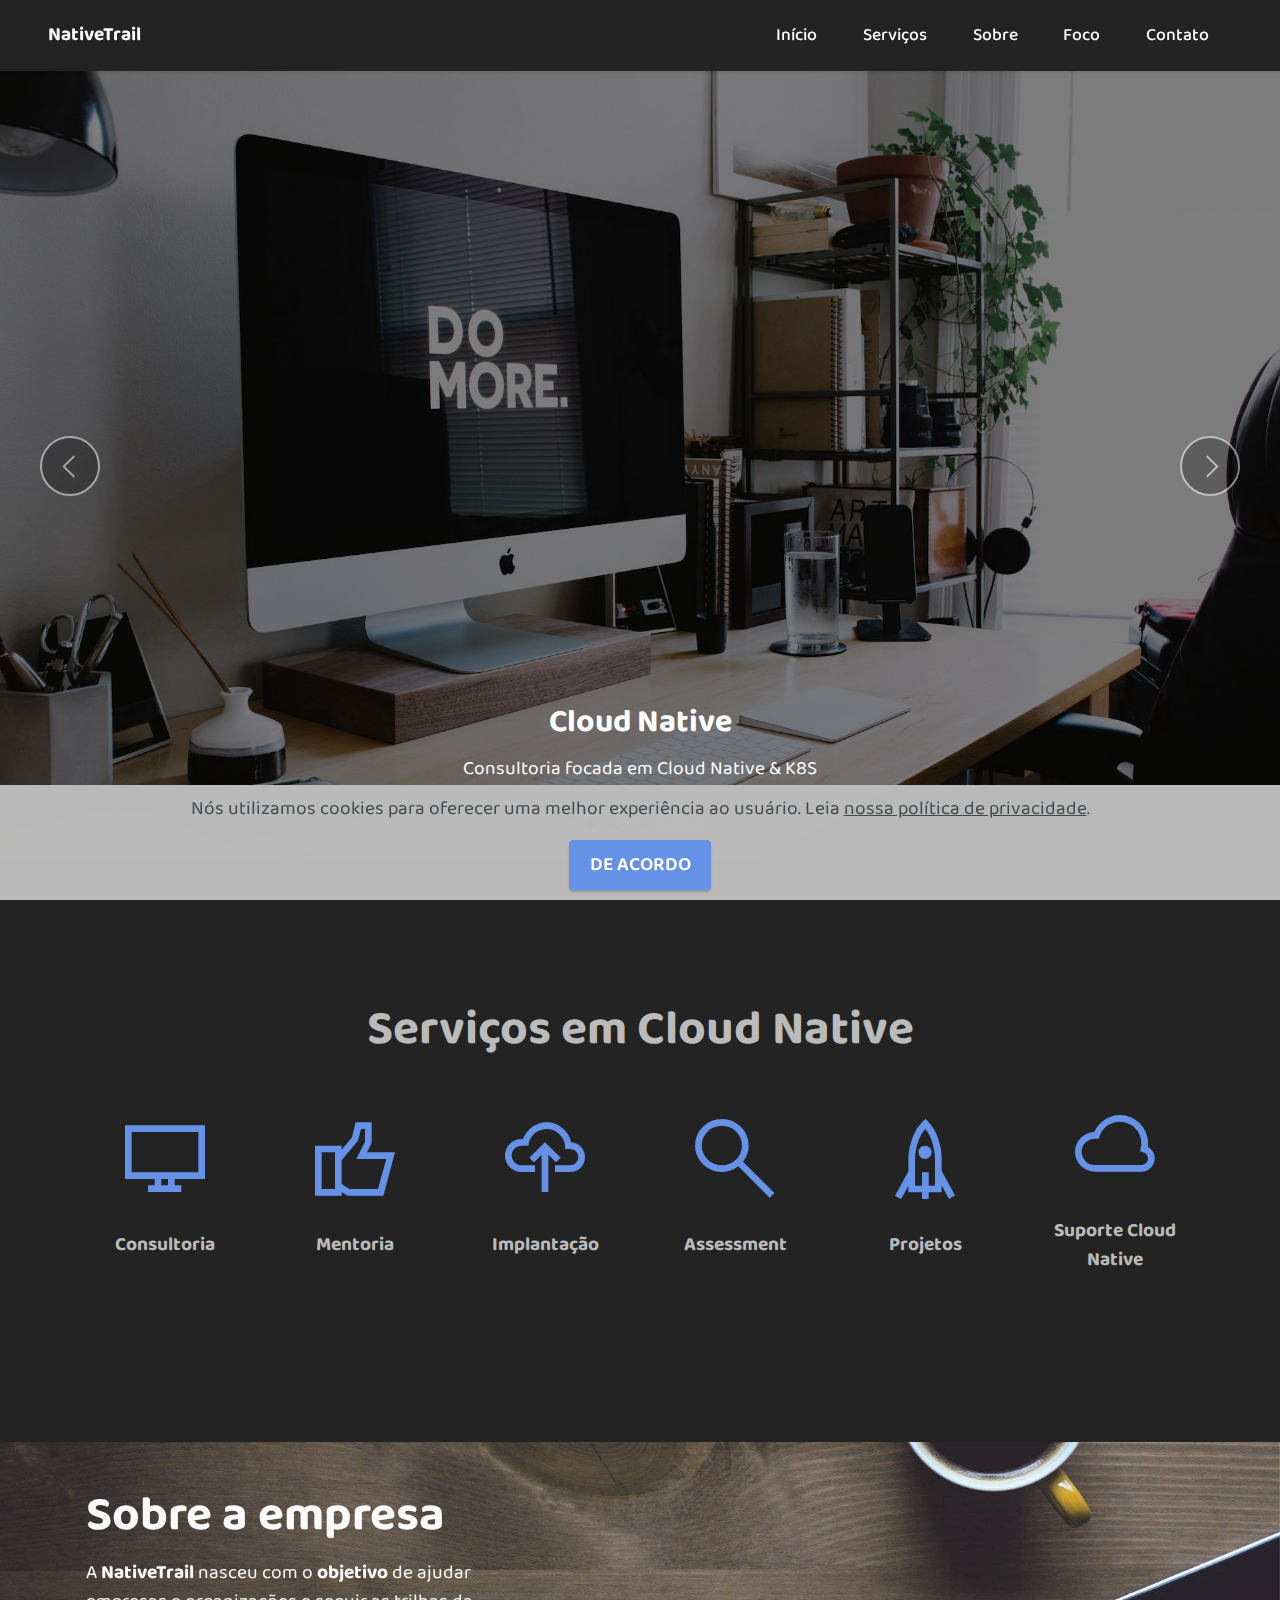
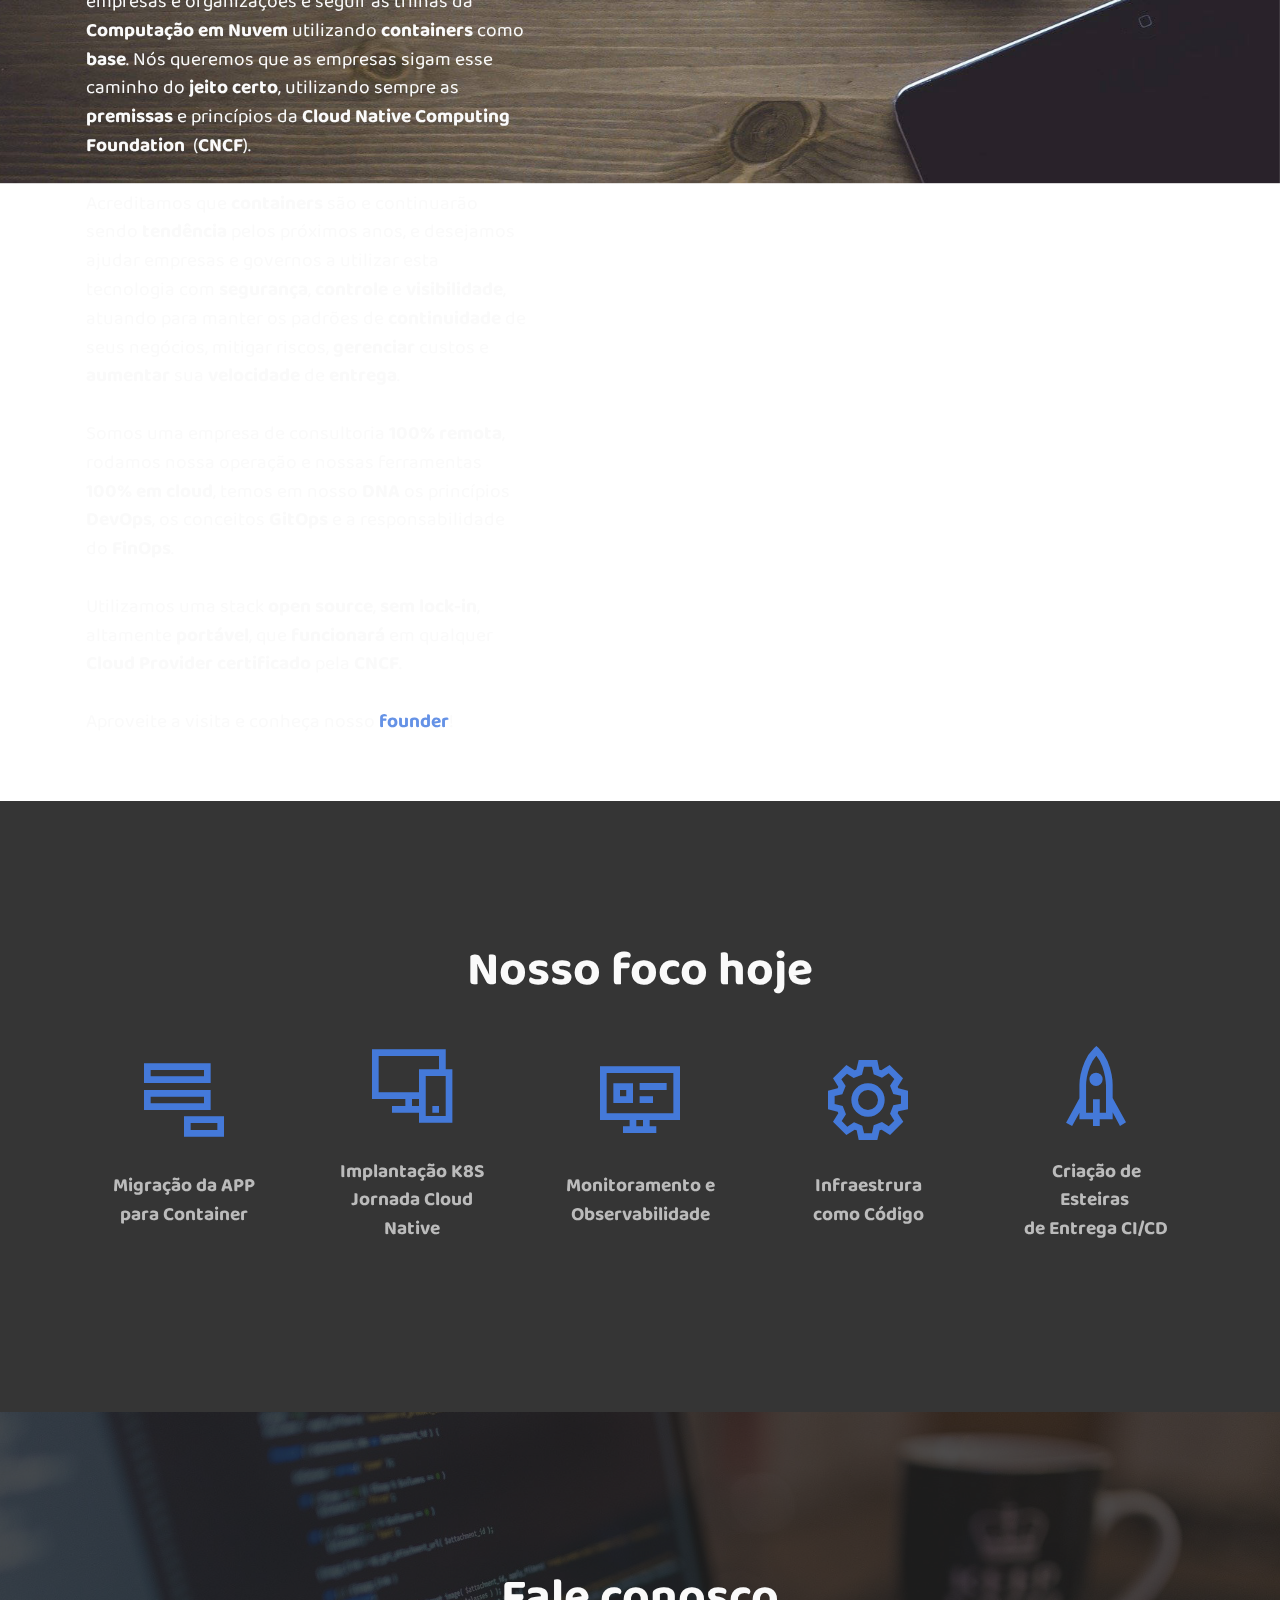
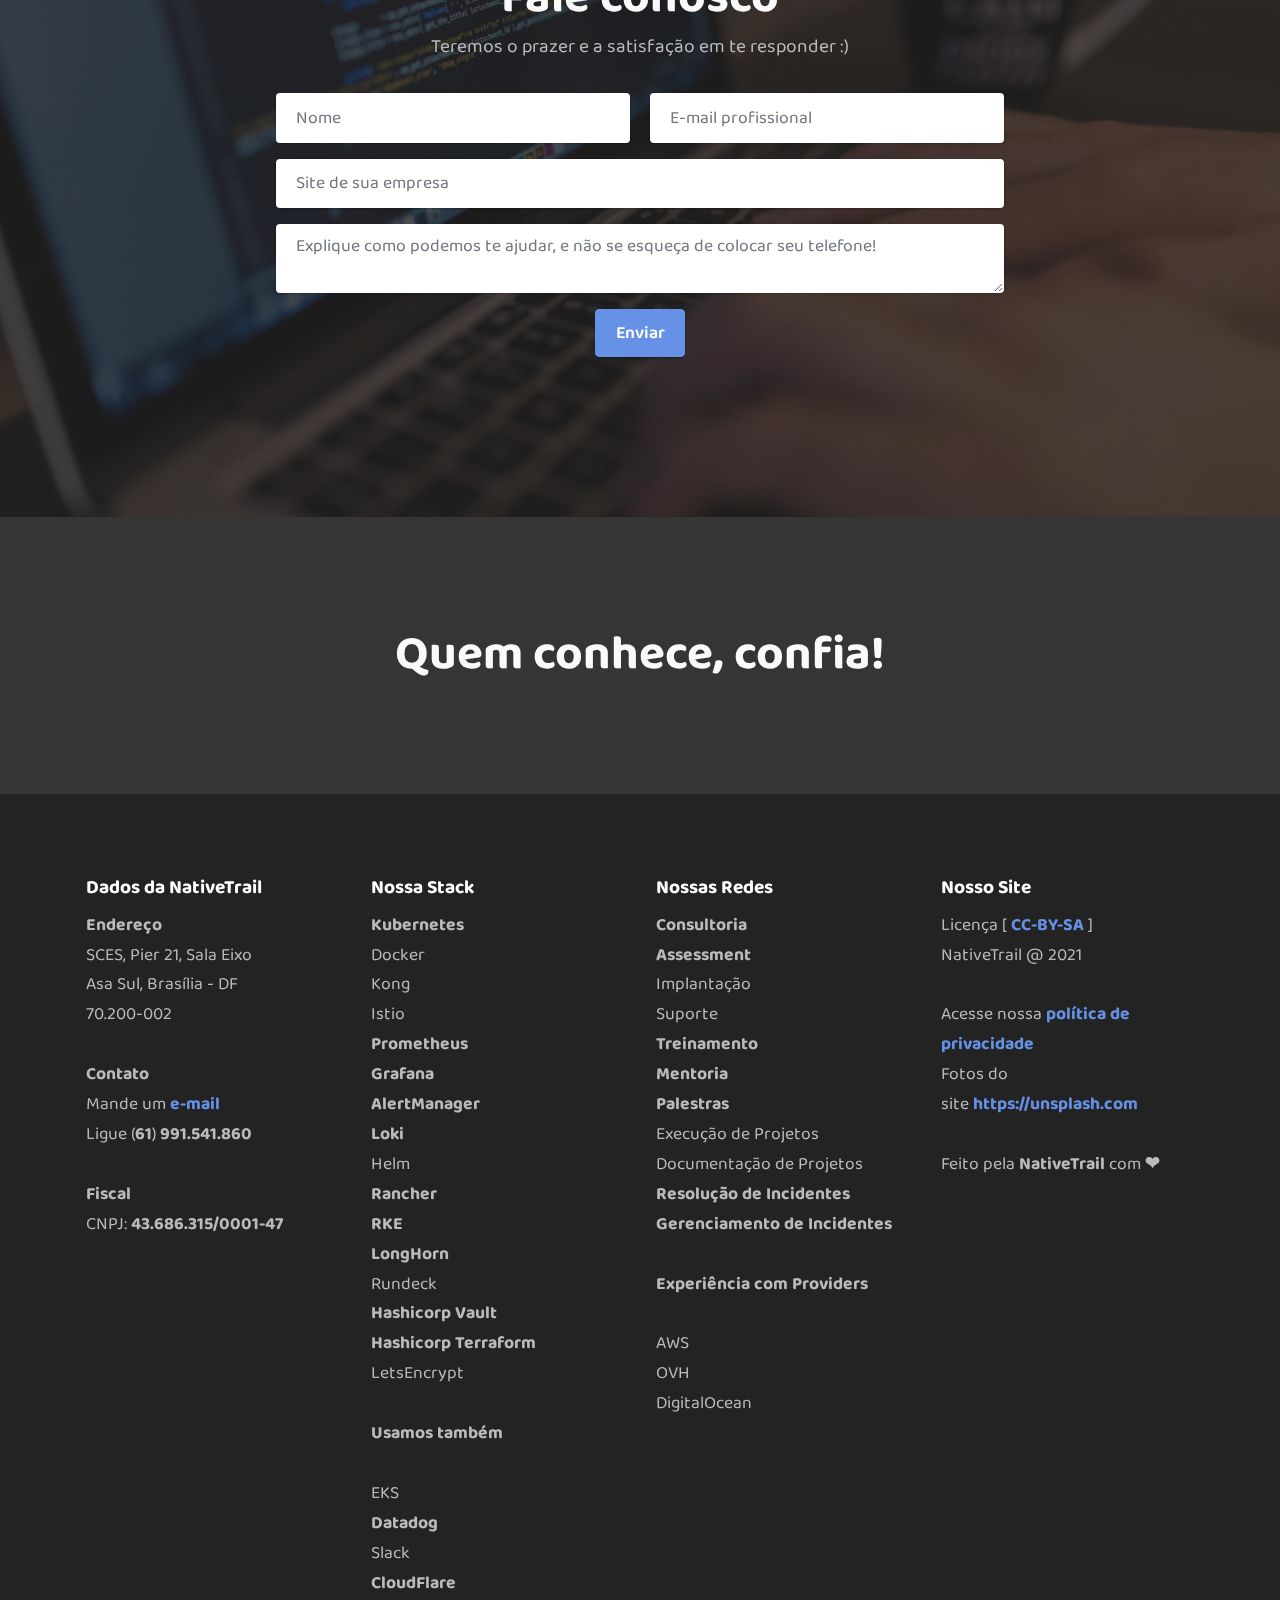
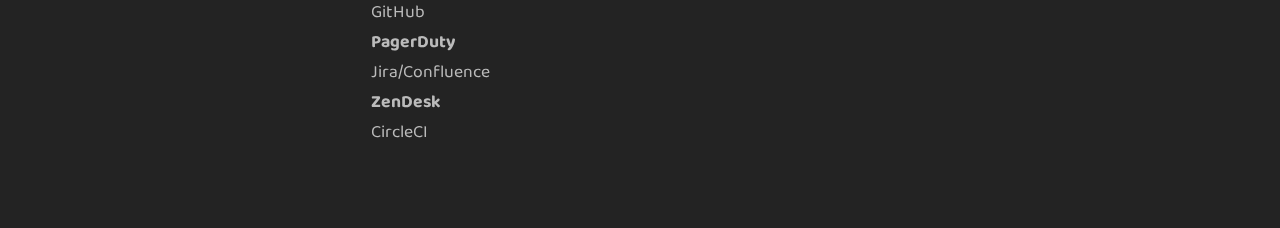
==== index.html @ fbfe26ec "First commit" ====
<!DOCTYPE html>
<html  >
<head>
  
  <meta charset="UTF-8">
  <meta http-equiv="X-UA-Compatible" content="IE=edge">
  
  <meta name="twitter:card" content="summary_large_image"/>
  <meta name="twitter:image:src" content="">
  <meta property="og:image" content="">
  <meta name="twitter:title" content="NativeTrail.io">
  <meta name="viewport" content="width=device-width, initial-scale=1, minimum-scale=1">
  <link rel="shortcut icon" href="assets/images/favicon.ico" type="image/x-icon">
  <meta name="description" content="Consultoria especializada em Kubernetes e Cloud Native. Atuamos com GitOps, FinOps, Cloud Cost Management, Chaos Engineering, Flux, Kong, Linkerd, Rancher e Helm">
  
  
  <title>NativeTrail.io</title>
  <link rel="stylesheet" href="assets/web/assets/mobirise-icons2/mobirise2.css">
  <link rel="stylesheet" href="assets/bootstrap/css/bootstrap.min.css">
  <link rel="stylesheet" href="assets/bootstrap/css/bootstrap-grid.min.css">
  <link rel="stylesheet" href="assets/bootstrap/css/bootstrap-reboot.min.css">
  <link rel="stylesheet" href="assets/parallax/jarallax.css">
  <link rel="stylesheet" href="assets/dropdown/css/style.css">
  <link rel="stylesheet" href="assets/socicon/css/styles.css">
  <link rel="stylesheet" href="assets/theme/css/style.css">
  <link rel="preload" href="https://fonts.googleapis.com/css?family=Baloo+2:400,500,600,700,800&display=swap" as="style" onload="this.onload=null;this.rel='stylesheet'">
  <noscript><link rel="stylesheet" href="https://fonts.googleapis.com/css?family=Baloo+2:400,500,600,700,800&display=swap"></noscript>
  <link rel="preload" as="style" href="assets/mobirise/css/mbr-additional.css"><link rel="stylesheet" href="assets/mobirise/css/mbr-additional.css" type="text/css">
  
  
  <meta name="author" content="NativeTrail">
<meta name="description" content="Empresa especializada em Kubernetes e Cloud Native">
  <meta name="keywords" content="Consultoria Kubernetes, Consultoria Cloud Native, Consultoria GitOps, Consultoria FinOps, Cloud Cost Management, Cost Management, Chaos Engineering, Lens, Flux, Kong, Linkerd, Fluentd, Envoy, Cri-o, Buildpacks.io, Helm, Rancher, Harbor, RKE, Tekton, ArgoCD">
  
</head>
<body>

<!-- Analytics -->
<!-- Global site tag (gtag.js) - Google Analytics -->
<script async src="https://www.googletagmanager.com/gtag/js?id=UA-209134671-1">
</script>
<script>
  window.dataLayer = window.dataLayer || [];
  function gtag(){dataLayer.push(arguments);}
  gtag('js', new Date());

  gtag('config', 'UA-209134671-1');
</script>
<!-- /Analytics -->


  
  <section data-bs-version="5.1" class="menu menu1 cid-sJWQzzev0S" once="menu" id="menu1-3">
    

    <nav class="navbar navbar-dropdown navbar-fixed-top navbar-expand-lg">
        <div class="container-fluid">
            <div class="navbar-brand">
                
                <span class="navbar-caption-wrap"><a class="navbar-caption text-white display-7" href="https://nativetrail.io">NativeTrail</a></span>
            </div>
            <button class="navbar-toggler" type="button" data-toggle="collapse" data-bs-toggle="collapse" data-target="#navbarSupportedContent" data-bs-target="#navbarSupportedContent" aria-controls="navbarNavAltMarkup" aria-expanded="false" aria-label="Toggle navigation">
                <div class="hamburger">
                    <span></span>
                    <span></span>
                    <span></span>
                    <span></span>
                </div>
            </button>
            <div class="collapse navbar-collapse" id="navbarSupportedContent">
                <ul class="navbar-nav nav-dropdown nav-right" data-app-modern-menu="true"><li class="nav-item"><a class="nav-link link text-white text-primary display-4" href="index.html#slider-topo">Início</a></li><li class="nav-item"><a class="nav-link link text-white text-primary display-4" href="index.html#servicos">Serviços</a></li><li class="nav-item"><a class="nav-link link text-white text-primary display-4" href="index.html#sobre">Sobre</a></li><li class="nav-item"><a class="nav-link link text-white text-primary display-4" href="index.html#foco">Foco</a></li>
                    <li class="nav-item"><a class="nav-link link text-white text-primary display-4" href="index.html#contato">Contato</a>
                    </li></ul>
                
                
            </div>
        </div>
    </nav>
</section>

<section data-bs-version="5.1" class="slider1 cid-sJWRl3anMu" id="slider-topo">
    
    <div class="carousel slide" id="tHRl0uJzNZ" data-interval="5000" data-bs-interval="5000">
        <ol class="carousel-indicators">
            <li data-slide-to="0" data-bs-slide-to="0" class="active" data-target="#tHRl0uJzNZ" data-bs-target="#tHRl0uJzNZ"></li><li data-slide-to="1" data-bs-slide-to="1" class="" data-target="#tHRl0uJzNZ" data-bs-target="#tHRl0uJzNZ"></li><li data-slide-to="2" data-bs-slide-to="2" class="" data-target="#tHRl0uJzNZ" data-bs-target="#tHRl0uJzNZ"></li><li data-slide-to="3" data-bs-slide-to="3" class="" data-target="#tHRl0uJzNZ" data-bs-target="#tHRl0uJzNZ"></li><li data-slide-to="4" data-bs-slide-to="4" class="" data-target="#tHRl0uJzNZ" data-bs-target="#tHRl0uJzNZ"></li>
            
            
        </ol>
        <div class="carousel-inner">
            <div class="carousel-item slider-image item active">
                <div class="item-wrapper">
                    <img class="d-block w-100" src="assets/images/slider1-2-1920x1280.jpg" data-slide-to="0" data-bs-slide-to="0">
                    
                    <div class="carousel-caption">
                        <h5 class="mbr-section-subtitle mbr-fonts-style display-5">
                            <strong>Cloud Native</strong></h5>
                        <p class="mbr-section-text mbr-fonts-style display-7">Consultoria focada em Cloud Native &amp; K8S</p>
                    </div>
                </div>
            </div><div class="carousel-item slider-image item">
                <div class="item-wrapper">
                    <img class="d-block w-100" src="assets/images/lagos-techie-igur1ix0mqm-unsplash-1920x1280.jpg" data-slide-to="1" data-bs-slide-to="1">
                    
                    <div class="carousel-caption">
                        <h5 class="mbr-section-subtitle mbr-fonts-style display-5">
                            <strong>DevOps</strong></h5>
                        <p class="mbr-section-text mbr-fonts-style display-7">Evoluimos a cultura de colaboração de sua empresa para acelerar suas entregas</p>
                    </div>
                </div>
            </div><div class="carousel-item slider-image item">
                <div class="item-wrapper">
                    <img class="d-block w-100" src="assets/images/slider2-1-1920x1281.jpg" data-slide-to="2" data-bs-slide-to="2">
                    
                    <div class="carousel-caption">
                        <h5 class="mbr-section-subtitle mbr-fonts-style display-5">
                            <strong>GitOps</strong></h5>
                        <p class="mbr-section-text mbr-fonts-style display-7">Uso do GIT como base da verdade para entregar APPs e gerenciar Kubernetes</p>
                    </div>
                </div>
            </div><div class="carousel-item slider-image item">
                <div class="item-wrapper">
                    <img class="d-block w-100" src="assets/images/myriam-jessier-evei7mocsmw-unsplash-1-1920x1280.jpg" data-slide-to="3" data-bs-slide-to="3">
                    
                    <div class="carousel-caption">
                        <h5 class="mbr-section-subtitle mbr-fonts-style display-5">
                            <strong>FinOps</strong></h5>
                        <p class="mbr-section-text mbr-fonts-style display-7">Utilizamos inteligência computacional para gerir custos em nuvem</p>
                    </div>
                </div>
            </div><div class="carousel-item slider-image item">
                <div class="item-wrapper">
                    <img class="d-block w-100" src="assets/images/emile-perron-xrvdyzrgdw4-unsplash-1920x1080.jpg" data-slide-to="4" data-bs-slide-to="4">
                    
                    <div class="carousel-caption">
                        <h5 class="mbr-section-subtitle mbr-fonts-style display-5">
                            <strong>Projetos</strong></h5>
                        <p class="mbr-section-text mbr-fonts-style display-7">Implantação de tecnologias do Cloud Native Landscape</p>
                    </div>
                </div>
            </div>
            
            
        </div>
        <a class="carousel-control carousel-control-prev" role="button" data-slide="prev" data-bs-slide="prev" href="#tHRl0uJzNZ">
            <span class="mobi-mbri mobi-mbri-arrow-prev" aria-hidden="true"></span>
            <span class="sr-only visually-hidden">Previous</span>
        </a>
        <a class="carousel-control carousel-control-next" role="button" data-slide="next" data-bs-slide="next" href="#tHRl0uJzNZ">
            <span class="mobi-mbri mobi-mbri-arrow-next" aria-hidden="true"></span>
            <span class="sr-only visually-hidden">Next</span>
        </a>
    </div>
</section>

<section data-bs-version="5.1" class="features13 cid-sJXpG9f2Sk" id="servicos">
    

    
    <div class="container">
        <div class="row">
            <div class="col-12">
                <h3 class="mbr-section-title align-center mb-4 mbr-fonts-style display-2"><strong>Serviços em Cloud Native</strong></h3>
            </div>
            <div class="card col-12 col-md-4 col-lg-2 p-3">
                <div class="card-wrapper">
                    <div class="card-box align-center">
                        <span class="mbr-iconfont mobi-mbri-desktop mobi-mbri"></span>
                        <h4 class="card-title align-center mbr-black mbr-fonts-style display-7">
                            <strong>Consultoria</strong></h4>
                    </div>
                </div>
            </div>
            <div class="card p-3 col-12 col-md-4 col-lg-2">
                <div class="card-wrapper">
                    <div class="card-box align-center">
                        <span class="mbr-iconfont mobi-mbri-like mobi-mbri"></span>
                        <h4 class="card-title align-center mbr-black mbr-fonts-style display-7">
                            <strong>Mentoria</strong></h4>
                    </div>
                </div>
            </div>
            <div class="card p-3 col-12 col-md-4 col-lg-2">
                <div class="card-wrapper">
                    <div class="card-box align-center">
                        <span class="mbr-iconfont mobi-mbri-upload-2 mobi-mbri"></span>
                        <h4 class="card-title align-center mbr-black mbr-fonts-style display-7">
                            <strong>Implantação</strong></h4>
                    </div>
                </div>
            </div>
            <div class="card p-3 col-12 col-md-4 col-lg-2">
                <div class="card-wrapper">
                    <div class="card-box align-center">
                        <span class="mbr-iconfont mobi-mbri-search mobi-mbri"></span>
                        <h4 class="card-title align-center mbr-black mbr-fonts-style display-7">
                            <strong>Assessment</strong></h4>
                    </div>
                </div>
            </div>
            <div class="card p-3 col-12 col-md-4 col-lg-2">
                <div class="card-wrapper">
                    <div class="card-box align-center">
                        <span class="mbr-iconfont mobi-mbri-rocket mobi-mbri"></span>
                        <h4 class="card-title align-center mbr-black mbr-fonts-style display-7">
                            <strong>Projetos</strong></h4>
                    </div>
                </div>
            </div>
            <div class="card p-3 col-12 col-md-4 col-lg-2">
                <div class="card-wrapper">
                    <div class="card-box align-center">
                        <span class="mbr-iconfont mobi-mbri-cloud mobi-mbri"></span>
                        <h4 class="card-title align-center mbr-black mbr-fonts-style display-7"><strong>Suporte Cloud Native</strong></h4>
                    </div>
                </div>
            </div>
        </div>
    </div>
</section>

<section data-bs-version="5.1" class="header1 cid-sKH6xuIXO0 mbr-fullscreen mbr-parallax-background" id="sobre">

    

    <div class="mbr-overlay" style="opacity: 0; background-color: rgb(250, 250, 250);"></div>

    <div class="container">
        <div class="row">
            <div class="col-12 col-lg-5">
                <h1 class="mbr-section-title mbr-fonts-style mb-3 display-2"><strong>Sobre a empresa</strong></h1>
                
                <p class="mbr-text mbr-fonts-style display-7">A <strong>NativeTrail</strong> nasceu com o <strong>objetivo</strong> de ajudar empresas e organizações e seguir as trilhas da <strong>Computação em Nuvem</strong> utilizando <strong>containers</strong> como <strong>base</strong>. Nós queremos que as empresas  sigam esse caminho do <strong>jeito</strong> <strong>certo</strong>, utilizando sempre as <strong>premissas</strong> e princípios da <strong>Cloud Native Computing Foundation</strong>&nbsp; (<strong>CNCF</strong>).<br><br>Acreditamos que <strong>containers</strong> são e continuarão sendo <strong>tendência</strong> pelos próximos anos, e desejamos ajudar empresas e governos a utilizar esta tecnologia com <strong>segurança</strong>, <strong>controle</strong> e <strong>visibilidade</strong>, atuando para manter os padrões de <strong>continuidade</strong> de seus negócios, mitigar riscos, <strong>gerenciar</strong> custos e <strong>aumentar</strong> sua <strong>velocidade</strong> de <strong>entrega</strong>.<br><br>Somos uma empresa de consultoria&nbsp;<strong>100% remota</strong>, rodamos nossa operação e nossas ferramentas <strong>100% em cloud</strong>, temos em nosso <strong>DNA</strong> os princípios <strong>DevOps</strong>, os conceitos <strong>GitOps</strong> e a responsabilidade do <strong>FinOps</strong>.<br><br>Utilizamos uma stack <strong>open source</strong>, <strong>sem lock-in</strong>, altamente <strong>portável</strong>, que <strong>funcionará</strong> em qualquer<strong> Cloud Provider</strong> <strong>certificado</strong> pela <strong>CNCF</strong>.<br><br>Aproveite a visita e conheça nosso <a href="founder.html" class="text-primary" target="_blank"><strong>founder</strong></a>!</p>
                
            </div>
        </div>
    </div>
</section>

<section data-bs-version="5.1" class="features13 cid-sLd7A2Mmt6" id="foco">
    

    
    <div class="container">
        <div class="row">
            <div class="col-12">
                <h3 class="mbr-section-title align-center mb-4 mbr-fonts-style display-2"><strong>Nosso foco hoje</strong></h3>
            </div>
            <div class="card col-12 col-md-4 col-lg-2 p-3">
                <div class="card-wrapper">
                    <div class="card-box align-center">
                        <span class="mbr-iconfont mobi-mbri-add-submenu mobi-mbri"></span>
                        <h4 class="card-title align-center mbr-black mbr-fonts-style display-7">
                            <strong>Migração da APP</strong><br><strong>para Container</strong></h4>
                    </div>
                </div>
            </div>
            <div class="card p-3 col-12 col-md-4 col-lg-2">
                <div class="card-wrapper">
                    <div class="card-box align-center">
                        <span class="mbr-iconfont mobi-mbri-responsive-2 mobi-mbri"></span>
                        <h4 class="card-title align-center mbr-black mbr-fonts-style display-7"><strong>Implantação K8S<br>Jornada Cloud Native</strong></h4>
                    </div>
                </div>
            </div>
            <div class="card p-3 col-12 col-md-4 col-lg-2">
                <div class="card-wrapper">
                    <div class="card-box align-center">
                        <span class="mbr-iconfont mobi-mbri-sites mobi-mbri"></span>
                        <h4 class="card-title align-center mbr-black mbr-fonts-style display-7">
                            <strong>Monitoramento e<br>Observabilidade</strong></h4>
                    </div>
                </div>
            </div>
            <div class="card p-3 col-12 col-md-4 col-lg-2">
                <div class="card-wrapper">
                    <div class="card-box align-center">
                        <span class="mbr-iconfont mobi-mbri-setting mobi-mbri"></span>
                        <h4 class="card-title align-center mbr-black mbr-fonts-style display-7"><strong>Infraestrura <br>como Código</strong></h4>
                    </div>
                </div>
            </div>
            <div class="card p-3 col-12 col-md-4 col-lg-2">
                <div class="card-wrapper">
                    <div class="card-box align-center">
                        <span class="mbr-iconfont mobi-mbri-rocket mobi-mbri"></span>
                        <h4 class="card-title align-center mbr-black mbr-fonts-style display-7"><strong>Criação de Esteiras&nbsp;</strong><div><strong>de Entrega CI/CD</strong></div></h4>
                    </div>
                </div>
            </div>
            
        </div>
    </div>
</section>

<section data-bs-version="5.1" class="form5 cid-sK8o05k5dT" id="contato">
    
    <div class="mbr-overlay"></div>
    <div class="container">
        <div class="mbr-section-head">
            <h3 class="mbr-section-title mbr-fonts-style align-center mb-0 display-2">
                <strong>Fale conosco</strong></h3>
            <h4 class="mbr-section-subtitle mbr-fonts-style align-center mb-0 mt-2 display-7">Teremos o prazer e a satisfação em te responder :)</h4>
        </div>
        <div class="row justify-content-center mt-4">
            <div class="col-lg-8 mx-auto mbr-form" data-form-type="formoid">
                <form action="https://mobirise.eu/" method="POST" class="mbr-form form-with-styler" data-form-title="Form Name"><input type="hidden" name="email" data-form-email="true" value="oTIFrAEPm+yeJxXXhlrz9F6iULacN+A9hirABydZbRoyFhtxtubwvT32wUyFzI/Y8/4mjP3GPu8s4RR4u5z18H0+rkKy6+cGI0K1BBC14sjDq9JbjFMOUwSCvf7g0KQO">
                    <div class="row">
                        <div hidden="hidden" data-form-alert="" class="alert alert-success col-12">Obrigado, vamos entrar em contato assim que possível.</div>
                        <div hidden="hidden" data-form-alert-danger="" class="alert alert-danger col-12">Oops...! some
                            problem!</div>
                    </div>
                    <div class="dragArea row">
                        <div class="col-md col-sm-12 form-group mb-3" data-for="name">
                            <input type="text" name="name" placeholder="Nome" data-form-field="name" class="form-control" value="" id="name-contato">
                        </div>
                        <div class="col-md col-sm-12 form-group mb-3" data-for="email">
                            <input type="email" name="email" placeholder="E-mail profissional" data-form-field="email" class="form-control" value="" id="email-contato">
                        </div>
                        <div class="col-12 form-group mb-3" data-for="url">
                            <input type="url" name="url" placeholder="Site de sua empresa" data-form-field="url" class="form-control" value="" id="url-contato">
                        </div>
                        <div class="col-12 form-group mb-3" data-for="textarea">
                            <textarea name="textarea" placeholder="Explique como podemos te ajudar, e não se esqueça de colocar seu telefone!" data-form-field="textarea" class="form-control" id="textarea-contato"></textarea>
                        </div>
                        <div class="col-lg-12 col-md-12 col-sm-12 align-center mbr-section-btn"><button type="submit" class="btn btn-primary display-4">Enviar</button></div>
                    </div>
                </form>
            </div>
        </div>
    </div>
</section>

<section data-bs-version="5.1" class="content4 cid-sMwxf6wAUk" id="content4-1u">
    
    
    <div class="container">
        <div class="row justify-content-center">
            <div class="title col-md-12 col-lg-10">
                <h3 class="mbr-section-title mbr-fonts-style align-center mb-4 display-2"><strong>Quem conhece, confia!</strong></h3>
                
                
            </div>
        </div>
    </div>
</section>

<section data-bs-version="5.1" class="footer2 cid-sJWZSNRJy7" once="footers" id="footer2-12">

    
    
    <div class="container">
        <div class="row mbr-white">
            <div class="col-6 col-md-4 col-lg-3">
                <h5 class="mbr-section-subtitle mbr-fonts-style mb-2 display-7">
                    <strong>Dados da NativeTrail</strong></h5>
                <ul class="list mbr-fonts-style display-4">
                    <li class="mbr-text item-wrap"><strong>Endereço<br></strong>SCES, Pier 21, Sala Eixo<br>Asa Sul, Brasília - DF<br>70.200-002</li><li class="mbr-text item-wrap"><br></li><li class="mbr-text item-wrap"><strong>Contato</strong><br>Mande um <a href="mailto:contato@nativetrail.io" class="text-primary" style=""><strong>e-mail</strong></a></li><li class="mbr-text item-wrap">Ligue (<strong>61</strong>) <strong>991.541.860</strong></li><li class="mbr-text item-wrap"><br><strong>Fiscal</strong></li><li class="mbr-text item-wrap">CNPJ: <strong>43.686.315/0001-47</strong></li><li class="mbr-text item-wrap"><strong><b style=""><b><br></b><br></b></strong></li><br>
                </ul>
            </div>
            <div class="col-6 col-md-4 col-lg-3">
                <h5 class="mbr-section-subtitle mbr-fonts-style mb-2 display-7">
                    <strong>Nossa Stack</strong></h5>
                <ul class="list mbr-fonts-style display-4">
                    <li class="mbr-text item-wrap"><strong>Kubernetes<br></strong>Docker<br>Kong<br>Istio<br><strong>Prometheus<br>Grafana<br>AlertManager<br>Loki</strong></li><li class="mbr-text item-wrap">Helm<br><strong>Rancher<br>RKE</strong></li><li class="mbr-text item-wrap"><strong>LongHorn</strong><br>Rundeck<br><strong>Hashicorp Vault<br>Hashicorp Terraform</strong><br>LetsEncrypt</li><li class="mbr-text item-wrap"><br><strong>Usamos também<br></strong><br>EKS<br><strong>Datadog</strong><br>Slack<br><strong>CloudFlare</strong><br>GitHub<br><strong>PagerDuty</strong></li><li class="mbr-text item-wrap">Jira/Confluence</li><li class="mbr-text item-wrap"><strong>ZenDesk</strong><br>CircleCI</li>
                </ul>
            </div>
            <div class="col-6 col-md-4 col-lg-3">
                <h5 class="mbr-section-subtitle mbr-fonts-style mb-2 display-7"><strong>Nossas Redes</strong></h5>
                <ul class="list mbr-fonts-style display-4">
                    <li class="mbr-text item-wrap"><span style="font-size: 1.1rem;"><strong>Consultoria</strong><br></span><strong>Assessment</strong></li><li class="mbr-text item-wrap">Implantação<br>Suporte<br><strong>Treinamento<br>Mentoria<br>Palestras</strong></li><li class="mbr-text item-wrap">Execução de Projetos<br>Documentação de Projetos<br><strong>Resolução de Incidentes<br>Gerenciamento de Incidentes</strong><br><br><strong>Experiência com Providers</strong></li><li class="mbr-text item-wrap"><br>AWS<br>OVH<br>DigitalOcean<br><br><br><br><br><br><br><br></li>
                </ul>
            </div>
            <div class="col-6 col-md-4 col-lg-3">
                <h5 class="mbr-section-subtitle mbr-fonts-style mb-2 display-7"><strong>Nosso Site</strong></h5>
                <ul class="list mbr-fonts-style display-4">
                    <li class="mbr-text item-wrap">Licença [<strong> <a href="https://creativecommons.org/licenses/by-sa/3.0/deed.pt" class="text-primary" target="_blank"><b>CC-BY-SA</b></a> </strong>]</li><li class="mbr-text item-wrap">NativeTrail @ 2021<br><br>Acesse nossa&nbsp;<a href="privacidade.html" class="text-primary" target="_blank"><strong>política de privacidade</strong></a><br>Fotos do site&nbsp;<a href="https://unsplash.com" class="text-primary" target="_blank"><strong>https://unsplash.com</strong></a></li><li class="mbr-text item-wrap"><br>Feito pela <strong>NativeTrail</strong> com&nbsp;<strong>❤</strong></li>
                </ul>
            </div>
            
        </div>
    </div>
</section><section><a href="https://mobiri.se"></a><a href="https://mobiri.se"></a></section><script src="assets/bootstrap/js/bootstrap.bundle.min.js"></script>  <script src="assets/parallax/jarallax.js"></script>  <script src="assets/web/assets/cookies-alert-plugin/cookies-alert-core.js"></script>  <script src="assets/web/assets/cookies-alert-plugin/cookies-alert-script.js"></script>  <script src="assets/smoothscroll/smooth-scroll.js"></script>  <script src="assets/ytplayer/index.js"></script>  <script src="assets/dropdown/js/navbar-dropdown.js"></script>  <script src="assets/theme/js/script.js"></script>  <script src="assets/formoid/formoid.min.js"></script>  
  
  
<input name="cookieData" type="hidden" data-cookie-customDialogSelector='null' data-cookie-colorText='#424a4d' data-cookie-colorBg='rgba(187, 187, 187, 0.99)' data-cookie-textButton='DE ACORDO' data-cookie-colorButton='' data-cookie-colorLink='#424a4d' data-cookie-underlineLink='true' data-cookie-text="Nós utilizamos cookies para oferecer uma melhor experiência ao usuário. Leia <a href='privacidade.html'>nossa política de privacidade</a>.">
   <div id="scrollToTop" class="scrollToTop mbr-arrow-up"><a style="text-align: center;"><i class="mbr-arrow-up-icon mbr-arrow-up-icon-cm cm-icon cm-icon-smallarrow-up"></i></a></div>
  </body>
</html>
---- assets/web/assets/mobirise-icons2/mobirise2.css ----
@font-face {
  font-family: 'Moririse2';
  font-display: swap;
  src:  url('mobirise2.eot?f2bix4');
  src:  url('mobirise2.eot?f2bix4#iefix') format('embedded-opentype'),
    url('mobirise2.ttf?f2bix4') format('truetype'),
    url('mobirise2.woff?f2bix4') format('woff'),
    url('mobirise2.svg?f2bix4#mobirise2') format('svg');
  font-weight: normal;
  font-style: normal;
}

[class^="mobi-"], [class*=" mobi-"] {
  /* use !important to prevent issues with browser extensions that change fonts */
  font-family: 'Moririse2' !important;
  speak: none;
  font-style: normal;
  font-weight: normal;
  font-variant: normal;
  text-transform: none;
  line-height: 1;

  /* Better Font Rendering =========== */
  -webkit-font-smoothing: antialiased;
  -moz-osx-font-smoothing: grayscale;
}

.mobi-mbri-add-submenu:before {
  content: "\e900";
}
.mobi-mbri-alert:before {
  content: "\e901";
}
.mobi-mbri-align-center:before {
  content: "\e902";
}
.mobi-mbri-align-justify:before {
  content: "\e903";
}
.mobi-mbri-align-left:before {
  content: "\e904";
}
.mobi-mbri-align-right:before {
  content: "\e905";
}
.mobi-mbri-android:before {
  content: "\e906";
}
.mobi-mbri-apple:before {
  content: "\e907";
}
.mobi-mbri-arrow-down:before {
  content: "\e908";
}
.mobi-mbri-arrow-next:before {
  content: "\e909";
}
.mobi-mbri-arrow-prev:before {
  content: "\e90a";
}
.mobi-mbri-arrow-up:before {
  content: "\e90b";
}
.mobi-mbri-bold:before {
  content: "\e90c";
}
.mobi-mbri-bookmark:before {
  content: "\e90d";
}
.mobi-mbri-bootstrap:before {
  content: "\e90e";
}
.mobi-mbri-briefcase:before {
  content: "\e90f";
}
.mobi-mbri-browse:before {
  content: "\e910";
}
.mobi-mbri-bulleted-list:before {
  content: "\e911";
}
.mobi-mbri-calendar:before {
  content: "\e912";
}
.mobi-mbri-camera:before {
  content: "\e913";
}
.mobi-mbri-cart-add:before {
  content: "\e914";
}
.mobi-mbri-cart-full:before {
  content: "\e915";
}
.mobi-mbri-cash:before {
  content: "\e916";
}
.mobi-mbri-change-style:before {
  content: "\e917";
}
.mobi-mbri-chat:before {
  content: "\e918";
}
.mobi-mbri-clock:before {
  content: "\e919";
}
.mobi-mbri-close:before {
  content: "\e91a";
}
.mobi-mbri-cloud:before {
  content: "\e91b";
}
.mobi-mbri-code:before {
  content: "\e91c";
}
.mobi-mbri-contact-form:before {
  content: "\e91d";
}
.mobi-mbri-credit-card:before {
  content: "\e91e";
}
.mobi-mbri-cursor-click:before {
  content: "\e91f";
}
.mobi-mbri-cust-feedback:before {
  content: "\e920";
}
.mobi-mbri-database:before {
  content: "\e921";
}
.mobi-mbri-delivery:before {
  content: "\e922";
}
.mobi-mbri-desktop:before {
  content: "\e923";
}
.mobi-mbri-devices:before {
  content: "\e924";
}
.mobi-mbri-down:before {
  content: "\e925";
}
.mobi-mbri-download-2:before {
  content: "\e926";
}
.mobi-mbri-download:before {
  content: "\e927";
}
.mobi-mbri-drag-n-drop-2:before {
  content: "\e928";
}
.mobi-mbri-drag-n-drop:before {
  content: "\e929";
}
.mobi-mbri-edit-2:before {
  content: "\e92a";
}
.mobi-mbri-edit:before {
  content: "\e92b";
}
.mobi-mbri-error:before {
  content: "\e92c";
}
.mobi-mbri-extension:before {
  content: "\e92d";
}
.mobi-mbri-features:before {
  content: "\e92e";
}
.mobi-mbri-file:before {
  content: "\e92f";
}
.mobi-mbri-flag:before {
  content: "\e930";
}
.mobi-mbri-folder:before {
  content: "\e931";
}
.mobi-mbri-gift:before {
  content: "\e932";
}
.mobi-mbri-github:before {
  content: "\e933";
}
.mobi-mbri-globe-2:before {
  content: "\e934";
}
.mobi-mbri-globe:before {
  content: "\e935";
}
.mobi-mbri-growing-chart:before {
  content: "\e936";
}
.mobi-mbri-hearth:before {
  content: "\e937";
}
.mobi-mbri-help:before {
  content: "\e938";
}
.mobi-mbri-home:before {
  content: "\e939";
}
.mobi-mbri-hot-cup:before {
  content: "\e93a";
}
.mobi-mbri-idea:before {
  content: "\e93b";
}
.mobi-mbri-image-gallery:before {
  content: "\e93c";
}
.mobi-mbri-image-slider:before {
  content: "\e93d";
}
.mobi-mbri-info:before {
  content: "\e93e";
}
.mobi-mbri-italic:before {
  content: "\e93f";
}
.mobi-mbri-key:before {
  content: "\e940";
}
.mobi-mbri-laptop:before {
  content: "\e941";
}
.mobi-mbri-layers:before {
  content: "\e942";
}
.mobi-mbri-left-right:before {
  content: "\e943";
}
.mobi-mbri-left:before {
  content: "\e944";
}
.mobi-mbri-letter:before {
  content: "\e945";
}
.mobi-mbri-like:before {
  content: "\e946";
}
.mobi-mbri-link:before {
  content: "\e947";
}
.mobi-mbri-lock:before {
  content: "\e948";
}
.mobi-mbri-login:before {
  content: "\e949";
}
.mobi-mbri-logout:before {
  content: "\e94a";
}
.mobi-mbri-magic-stick:before {
  content: "\e94b";
}
.mobi-mbri-map-pin:before {
  content: "\e94c";
}
.mobi-mbri-menu:before {
  content: "\e94d";
}
.mobi-mbri-mobile-2:before {
  content: "\e94e";
}
.mobi-mbri-mobile-horizontal:before {
  content: "\e94f";
}
.mobi-mbri-mobile:before {
  content: "\e950";
}
.mobi-mbri-mobirise:before {
  content: "\e951";
}
.mobi-mbri-more-horizontal:before {
  content: "\e952";
}
.mobi-mbri-more-vertical:before {
  content: "\e953";
}
.mobi-mbri-music:before {
  content: "\e954";
}
.mobi-mbri-new-file:before {
  content: "\e955";
}
.mobi-mbri-numbered-list:before {
  content: "\e956";
}
.mobi-mbri-opened-folder:before {
  content: "\e957";
}
.mobi-mbri-pages:before {
  content: "\e958";
}
.mobi-mbri-paper-plane:before {
  content: "\e959";
}
.mobi-mbri-paperclip:before {
  content: "\e95a";
}
.mobi-mbri-phone:before {
  content: "\e95b";
}
.mobi-mbri-photo:before {
  content: "\e95c";
}
.mobi-mbri-photos:before {
  content: "\e95d";
}
.mobi-mbri-pin:before {
  content: "\e95e";
}
.mobi-mbri-play:before {
  content: "\e95f";
}
.mobi-mbri-plus:before {
  content: "\e960";
}
.mobi-mbri-preview:before {
  content: "\e961";
}
.mobi-mbri-print:before {
  content: "\e962";
}
.mobi-mbri-protect:before {
  content: "\e963";
}
.mobi-mbri-question:before {
  content: "\e964";
}
.mobi-mbri-quote-left:before {
  content: "\e965";
}
.mobi-mbri-quote-right:before {
  content: "\e966";
}
.mobi-mbri-redo:before {
  content: "\e967";
}
.mobi-mbri-refresh:before {
  content: "\e968";
}
.mobi-mbri-responsive-2:before {
  content: "\e969";
}
.mobi-mbri-responsive:before {
  content: "\e96a";
}
.mobi-mbri-right:before {
  content: "\e96b";
}
.mobi-mbri-rocket:before {
  content: "\e96c";
}
.mobi-mbri-sad-face:before {
  content: "\e96d";
}
.mobi-mbri-sale:before {
  content: "\e96e";
}
.mobi-mbri-save:before {
  content: "\e96f";
}
.mobi-mbri-search:before {
  content: "\e970";
}
.mobi-mbri-setting-2:before {
  content: "\e971";
}
.mobi-mbri-setting-3:before {
  content: "\e972";
}
.mobi-mbri-setting:before {
  content: "\e973";
}
.mobi-mbri-share:before {
  content: "\e974";
}
.mobi-mbri-shopping-bag:before {
  content: "\e975";
}
.mobi-mbri-shopping-basket:before {
  content: "\e976";
}
.mobi-mbri-shopping-cart:before {
  content: "\e977";
}
.mobi-mbri-sites:before {
  content: "\e978";
}
.mobi-mbri-smile-face:before {
  content: "\e979";
}
.mobi-mbri-speed:before {
  content: "\e97a";
}
.mobi-mbri-star:before {
  content: "\e97b";
}
.mobi-mbri-success:before {
  content: "\e97c";
}
.mobi-mbri-sun:before {
  content: "\e97d";
}
.mobi-mbri-sun2:before {
  content: "\e97e";
}
.mobi-mbri-tablet-vertical:before {
  content: "\e97f";
}
.mobi-mbri-tablet:before {
  content: "\e980";
}
.mobi-mbri-target:before {
  content: "\e981";
}
.mobi-mbri-timer:before {
  content: "\e982";
}
.mobi-mbri-to-ftp:before {
  content: "\e983";
}
.mobi-mbri-to-local-drive:before {
  content: "\e984";
}
.mobi-mbri-touch-swipe:before {
  content: "\e985";
}
.mobi-mbri-touch:before {
  content: "\e986";
}
.mobi-mbri-trash:before {
  content: "\e987";
}
.mobi-mbri-underline:before {
  content: "\e988";
}
.mobi-mbri-undo:before {
  content: "\e989";
}
.mobi-mbri-unlink:before {
  content: "\e98a";
}
.mobi-mbri-unlock:before {
  content: "\e98b";
}
.mobi-mbri-up-down:before {
  content: "\e98c";
}
.mobi-mbri-up:before {
  content: "\e98d";
}
.mobi-mbri-update:before {
  content: "\e98e";
}
.mobi-mbri-upload-2:before {
  content: "\e98f";
}
.mobi-mbri-upload:before {
  content: "\e990";
}
.mobi-mbri-user-2:before {
  content: "\e991";
}
.mobi-mbri-user:before {
  content: "\e992";
}
.mobi-mbri-users:before {
  content: "\e993";
}
.mobi-mbri-video-play:before {
  content: "\e994";
}
.mobi-mbri-video:before {
  content: "\e995";
}
.mobi-mbri-watch:before {
  content: "\e996";
}
.mobi-mbri-website-theme-2:before {
  content: "\e997";
}
.mobi-mbri-website-theme:before {
  content: "\e998";
}
.mobi-mbri-wifi:before {
  content: "\e999";
}
.mobi-mbri-windows:before {
  content: "\e99a";
}
.mobi-mbri-zoom-in:before {
  content: "\e99b";
}
.mobi-mbri-zoom-out:before {
  content: "\e99c";
}
---- assets/parallax/jarallax.css ----
.jarallax {
    position: relative;
    z-index: 0;
}
.jarallax > .jarallax-img {
    position: absolute;
    object-fit: cover;
    /* support for plugin https://github.com/bfred-it/object-fit-images */
    font-family: 'object-fit: cover;';
    top: 0;
    left: 0;
    width: 100%;
    height: 100%;
    z-index: -1;
}
---- assets/dropdown/css/style.css ----
.navbar-dropdown {
  left: 0;
  padding: 0;
  position: absolute;
  right: 0;
  top: 0;
  transition: all 0.45s ease;
  z-index: 1030;
  background: #282828; }
  .navbar-dropdown .navbar-logo {
    margin-right: 0.8rem;
    transition: margin 0.3s ease-in-out;
    vertical-align: middle; }
    .navbar-dropdown .navbar-logo img {
      height: 3.125rem;
      transition: all 0.3s ease-in-out; }
    .navbar-dropdown .navbar-logo.mbr-iconfont {
      font-size: 3.125rem;
      line-height: 3.125rem; }
  .navbar-dropdown .navbar-caption {
    font-weight: 700;
    white-space: normal;
    vertical-align: -4px;
    line-height: 3.125rem !important; }
    .navbar-dropdown .navbar-caption, .navbar-dropdown .navbar-caption:hover {
      color: inherit;
      text-decoration: none; }
  .navbar-dropdown .mbr-iconfont + .navbar-caption {
    vertical-align: -1px; }
  .navbar-dropdown.navbar-fixed-top {
    position: fixed; }
  .navbar-dropdown .navbar-brand span {
    vertical-align: -4px; }
  .navbar-dropdown.bg-color.transparent {
    background: none; }
  .navbar-dropdown.navbar-short .navbar-brand {
    padding: 0.625rem 0; }
    .navbar-dropdown.navbar-short .navbar-brand span {
      vertical-align: -1px; }
  .navbar-dropdown.navbar-short .navbar-caption {
    line-height: 2.375rem !important;
    vertical-align: -2px; }
  .navbar-dropdown.navbar-short .navbar-logo {
    margin-right: 0.5rem; }
    .navbar-dropdown.navbar-short .navbar-logo img {
      height: 2.375rem; }
    .navbar-dropdown.navbar-short .navbar-logo.mbr-iconfont {
      font-size: 2.375rem;
      line-height: 2.375rem; }
  .navbar-dropdown.navbar-short .mbr-table-cell {
    height: 3.625rem; }
  .navbar-dropdown .navbar-close {
    left: 0.6875rem;
    position: fixed;
    top: 0.75rem;
    z-index: 1000; }
  .navbar-dropdown .hamburger-icon {
    content: "";
    display: inline-block;
    vertical-align: middle;
    width: 16px;
    -webkit-box-shadow: 0 -6px 0 1px #282828,0 0 0 1px #282828,0 6px 0 1px #282828;
    -moz-box-shadow: 0 -6px 0 1px #282828,0 0 0 1px #282828,0 6px 0 1px #282828;
    box-shadow: 0 -6px 0 1px #282828,0 0 0 1px #282828,0 6px 0 1px #282828; }

.dropdown-menu .dropdown-toggle[data-toggle="dropdown-submenu"]::after {
  border-bottom: 0.35em solid transparent;
  border-left: 0.35em solid;
  border-right: 0;
  border-top: 0.35em solid transparent;
  margin-left: 0.3rem; }

.dropdown-menu .dropdown-item:focus {
  outline: 0; }

.nav-dropdown {
  font-size: 0.75rem;
  font-weight: 500;
  height: auto !important; }
  .nav-dropdown .nav-btn {
    padding-left: 1rem; }
  .nav-dropdown .link {
    margin: .667em 1.667em;
    font-weight: 500;
    padding: 0;
    transition: color .2s ease-in-out; }
    .nav-dropdown .link.dropdown-toggle {
      margin-right: 2.583em; }
      .nav-dropdown .link.dropdown-toggle::after {
        margin-left: .25rem;
        border-top: 0.35em solid;
        border-right: 0.35em solid transparent;
        border-left: 0.35em solid transparent;
        border-bottom: 0; }
      .nav-dropdown .link.dropdown-toggle[aria-expanded="true"] {
        margin: 0;
        padding: 0.667em 3.263em  0.667em 1.667em; }
  .nav-dropdown .link::after,
  .nav-dropdown .dropdown-item::after {
    color: inherit; }
  .nav-dropdown .btn {
    font-size: 0.75rem;
    font-weight: 700;
    letter-spacing: 0;
    margin-bottom: 0;
    padding-left: 1.25rem;
    padding-right: 1.25rem; }
  .nav-dropdown .dropdown-menu {
    border-radius: 0;
    border: 0;
    left: 0;
    margin: 0;
    padding-bottom: 1.25rem;
    padding-top: 1.25rem;
    position: relative; }
  .nav-dropdown .dropdown-submenu {
    margin-left: 0.125rem;
    top: 0; }
  .nav-dropdown .dropdown-item {
    font-weight: 500;
    line-height: 2;
    padding: 0.3846em 4.615em 0.3846em 1.5385em;
    position: relative;
    transition: color .2s ease-in-out, background-color .2s ease-in-out; }
    .nav-dropdown .dropdown-item::after {
      margin-top: -0.3077em;
      position: absolute;
      right: 1.1538em;
      top: 50%; }
    .nav-dropdown .dropdown-item:focus, .nav-dropdown .dropdown-item:hover {
      background: none; }

@media (max-width: 767px) {
  .nav-dropdown.navbar-toggleable-sm {
    bottom: 0;
    display: none;
    left: 0;
    overflow-x: hidden;
    position: fixed;
    top: 0;
    transform: translateX(-100%);
    -ms-transform: translateX(-100%);
    -webkit-transform: translateX(-100%);
    width: 18.75rem;
    z-index: 999; } }
.nav-dropdown.navbar-toggleable-xl {
  bottom: 0;
  display: none;
  left: 0;
  overflow-x: hidden;
  position: fixed;
  top: 0;
  transform: translateX(-100%);
  -ms-transform: translateX(-100%);
  -webkit-transform: translateX(-100%);
  width: 18.75rem;
  z-index: 999; }

.nav-dropdown-sm {
  display: block !important;
  overflow-x: hidden;
  overflow: auto;
  padding-top: 3.875rem; }
  .nav-dropdown-sm::after {
    content: "";
    display: block;
    height: 3rem;
    width: 100%; }
  .nav-dropdown-sm.collapse.in ~ .navbar-close {
    display: block !important; }
  .nav-dropdown-sm.collapsing, .nav-dropdown-sm.collapse.in {
    transform: translateX(0);
    -ms-transform: translateX(0);
    -webkit-transform: translateX(0);
    transition: all 0.25s ease-out;
    -webkit-transition: all 0.25s ease-out;
    background: #282828; }
  .nav-dropdown-sm.collapsing[aria-expanded="false"] {
    transform: translateX(-100%);
    -ms-transform: translateX(-100%);
    -webkit-transform: translateX(-100%); }
  .nav-dropdown-sm .nav-item {
    display: block;
    margin-left: 0 !important;
    padding-left: 0; }
  .nav-dropdown-sm .link,
  .nav-dropdown-sm .dropdown-item {
    border-top: 1px dotted rgba(255, 255, 255, 0.1);
    font-size: 0.8125rem;
    line-height: 1.6;
    margin: 0 !important;
    padding: 0.875rem 2.4rem 0.875rem 1.5625rem !important;
    position: relative;
    white-space: normal; }
    .nav-dropdown-sm .link:focus, .nav-dropdown-sm .link:hover,
    .nav-dropdown-sm .dropdown-item:focus,
    .nav-dropdown-sm .dropdown-item:hover {
      background: rgba(0, 0, 0, 0.2) !important;
      color: #c0a375; }
  .nav-dropdown-sm .nav-btn {
    position: relative;
    padding: 1.5625rem 1.5625rem 0 1.5625rem; }
    .nav-dropdown-sm .nav-btn::before {
      border-top: 1px dotted rgba(255, 255, 255, 0.1);
      content: "";
      left: 0;
      position: absolute;
      top: 0;
      width: 100%; }
    .nav-dropdown-sm .nav-btn + .nav-btn {
      padding-top: 0.625rem; }
      .nav-dropdown-sm .nav-btn + .nav-btn::before {
        display: none; }
  .nav-dropdown-sm .btn {
    padding: 0.625rem 0; }
  .nav-dropdown-sm .dropdown-toggle[data-toggle="dropdown-submenu"]::after {
    margin-left: .25rem;
    border-top: 0.35em solid;
    border-right: 0.35em solid transparent;
    border-left: 0.35em solid transparent;
    border-bottom: 0; }
  .nav-dropdown-sm .dropdown-toggle[data-toggle="dropdown-submenu"][aria-expanded="true"]::after {
    border-top: 0;
    border-right: 0.35em solid transparent;
    border-left: 0.35em solid transparent;
    border-bottom: 0.35em solid; }
  .nav-dropdown-sm .dropdown-menu {
    margin: 0;
    padding: 0;
    position: relative;
    top: 0;
    left: 0;
    width: 100%;
    border: 0;
    float: none;
    border-radius: 0;
    background: none; }
  .nav-dropdown-sm .dropdown-submenu {
    left: 100%;
    margin-left: 0.125rem;
    margin-top: -1.25rem;
    top: 0; }

.navbar-toggleable-sm .nav-dropdown .dropdown-menu {
  position: absolute; }

.navbar-toggleable-sm .nav-dropdown .dropdown-submenu {
  left: 100%;
  margin-left: 0.125rem;
  margin-top: -1.25rem;
  top: 0; }

.navbar-toggleable-sm.opened .nav-dropdown .dropdown-menu {
  position: relative; }

.navbar-toggleable-sm.opened .nav-dropdown .dropdown-submenu {
  left: 0;
  margin-left: 00rem;
  margin-top: 0rem;
  top: 0; }

.is-builder .nav-dropdown.collapsing {
  transition: none !important; }
---- assets/socicon/css/styles.css ----
@charset "UTF-8";

@font-face {
  font-family: 'Socicon';
  src:  url('../fonts/socicon.eot');
  src:  url('../fonts/socicon.eot?#iefix') format('embedded-opentype'),
    url('../fonts/socicon.woff2') format('woff2'),
    url('../fonts/socicon.ttf') format('truetype'),
    url('../fonts/socicon.woff') format('woff'),
    url('../fonts/socicon.svg#socicon') format('svg');
  font-weight: normal;
  font-style: normal;
  font-display: swap;
}

[data-icon]:before {
  font-family: "socicon" !important;
  content: attr(data-icon);
  font-style: normal !important;
  font-weight: normal !important;
  font-variant: normal !important;
  text-transform: none !important;
  speak: none;
  line-height: 1;
  -webkit-font-smoothing: antialiased;
  -moz-osx-font-smoothing: grayscale;
}

[class^="socicon-"], [class*=" socicon-"] {
  /* use !important to prevent issues with browser extensions that change fonts */
  font-family: 'Socicon' !important;
  speak: none;
  font-style: normal;
  font-weight: normal;
  font-variant: normal;
  text-transform: none;
  line-height: 1;

  /* Better Font Rendering =========== */
  -webkit-font-smoothing: antialiased;
  -moz-osx-font-smoothing: grayscale;
}

.socicon-eitaa:before {
  content: "\e97c";
}
.socicon-soroush:before {
  content: "\e97d";
}
.socicon-bale:before {
  content: "\e97e";
}
.socicon-zazzle:before {
  content: "\e97b";
}
.socicon-society6:before {
  content: "\e97a";
}
.socicon-redbubble:before {
  content: "\e979";
}
.socicon-avvo:before {
  content: "\e978";
}
.socicon-stitcher:before {
  content: "\e977";
}
.socicon-googlehangouts:before {
  content: "\e974";
}
.socicon-dlive:before {
  content: "\e975";
}
.socicon-vsco:before {
  content: "\e976";
}
.socicon-flipboard:before {
  content: "\e973";
}
.socicon-ubuntu:before {
  content: "\e958";
}
.socicon-artstation:before {
  content: "\e959";
}
.socicon-invision:before {
  content: "\e95a";
}
.socicon-torial:before {
  content: "\e95b";
}
.socicon-collectorz:before {
  content: "\e95c";
}
.socicon-seenthis:before {
  content: "\e95d";
}
.socicon-googleplaymusic:before {
  content: "\e95e";
}
.socicon-debian:before {
  content: "\e95f";
}
.socicon-filmfreeway:before {
  content: "\e960";
}
.socicon-gnome:before {
  content: "\e961";
}
.socicon-itchio:before {
  content: "\e962";
}
.socicon-jamendo:before {
  content: "\e963";
}
.socicon-mix:before {
  content: "\e964";
}
.socicon-sharepoint:before {
  content: "\e965";
}
.socicon-tinder:before {
  content: "\e966";
}
.socicon-windguru:before {
  content: "\e967";
}
.socicon-cdbaby:before {
  content: "\e968";
}
.socicon-elementaryos:before {
  content: "\e969";
}
.socicon-stage32:before {
  content: "\e96a";
}
.socicon-tiktok:before {
  content: "\e96b";
}
.socicon-gitter:before {
  content: "\e96c";
}
.socicon-letterboxd:before {
  content: "\e96d";
}
.socicon-threema:before {
  content: "\e96e";
}
.socicon-splice:before {
  content: "\e96f";
}
.socicon-metapop:before {
  content: "\e970";
}
.socicon-naver:before {
  content: "\e971";
}
.socicon-remote:before {
  content: "\e972";
}
.socicon-internet:before {
  content: "\e957";
}
.socicon-moddb:before {
  content: "\e94b";
}
.socicon-indiedb:before {
  content: "\e94c";
}
.socicon-traxsource:before {
  content: "\e94d";
}
.socicon-gamefor:before {
  content: "\e94e";
}
.socicon-pixiv:before {
  content: "\e94f";
}
.socicon-myanimelist:before {
  content: "\e950";
}
.socicon-blackberry:before {
  content: "\e951";
}
.socicon-wickr:before {
  content: "\e952";
}
.socicon-spip:before {
  content: "\e953";
}
.socicon-napster:before {
  content: "\e954";
}
.socicon-beatport:before {
  content: "\e955";
}
.socicon-hackerone:before {
  content: "\e956";
}
.socicon-hackernews:before {
  content: "\e946";
}
.socicon-smashwords:before {
  content: "\e947";
}
.socicon-kobo:before {
  content: "\e948";
}
.socicon-bookbub:before {
  content: "\e949";
}
.socicon-mailru:before {
  content: "\e94a";
}
.socicon-gitlab:before {
  content: "\e945";
}
.socicon-instructables:before {
  content: "\e944";
}
.socicon-portfolio:before {
  content: "\e943";
}
.socicon-codered:before {
  content: "\e940";
}
.socicon-origin:before {
  content: "\e941";
}
.socicon-nextdoor:before {
  content: "\e942";
}
.socicon-udemy:before {
  content: "\e93f";
}
.socicon-livemaster:before {
  content: "\e93e";
}
.socicon-crunchbase:before {
  content: "\e93b";
}
.socicon-homefy:before {
  content: "\e93c";
}
.socicon-calendly:before {
  content: "\e93d";
}
.socicon-realtor:before {
  content: "\e90f";
}
.socicon-tidal:before {
  content: "\e910";
}
.socicon-qobuz:before {
  content: "\e911";
}
.socicon-natgeo:before {
  content: "\e912";
}
.socicon-mastodon:before {
  content: "\e913";
}
.socicon-unsplash:before {
  content: "\e914";
}
.socicon-homeadvisor:before {
  content: "\e915";
}
.socicon-angieslist:before {
  content: "\e916";
}
.socicon-codepen:before {
  content: "\e917";
}
.socicon-slack:before {
  content: "\e918";
}
.socicon-openaigym:before {
  content: "\e919";
}
.socicon-logmein:before {
  content: "\e91a";
}
.socicon-fiverr:before {
  content: "\e91b";
}
.socicon-gotomeeting:before {
  content: "\e91c";
}
.socicon-aliexpress:before {
  content: "\e91d";
}
.socicon-guru:before {
  content: "\e91e";
}
.socicon-appstore:before {
  content: "\e91f";
}
.socicon-homes:before {
  content: "\e920";
}
.socicon-zoom:before {
  content: "\e921";
}
.socicon-alibaba:before {
  content: "\e922";
}
.socicon-craigslist:before {
  content: "\e923";
}
.socicon-wix:before {
  content: "\e924";
}
.socicon-redfin:before {
  content: "\e925";
}
.socicon-googlecalendar:before {
  content: "\e926";
}
.socicon-shopify:before {
  content: "\e927";
}
.socicon-freelancer:before {
  content: "\e928";
}
.socicon-seedrs:before {
  content: "\e929";
}
.socicon-bing:before {
  content: "\e92a";
}
.socicon-doodle:before {
  content: "\e92b";
}
.socicon-bonanza:before {
  content: "\e92c";
}
.socicon-squarespace:before {
  content: "\e92d";
}
.socicon-toptal:before {
  content: "\e92e";
}
.socicon-gust:before {
  content: "\e92f";
}
.socicon-ask:before {
  content: "\e930";
}
.socicon-trulia:before {
  content: "\e931";
}
.socicon-loomly:before {
  content: "\e932";
}
.socicon-ghost:before {
  content: "\e933";
}
.socicon-upwork:before {
  content: "\e934";
}
.socicon-fundable:before {
  content: "\e935";
}
.socicon-booking:before {
  content: "\e936";
}
.socicon-googlemaps:before {
  content: "\e937";
}
.socicon-zillow:before {
  content: "\e938";
}
.socicon-niconico:before {
  content: "\e939";
}
.socicon-toneden:before {
  content: "\e93a";
}
.socicon-augment:before {
  content: "\e908";
}
.socicon-bitbucket:before {
  content: "\e909";
}
.socicon-fyuse:before {
  content: "\e90a";
}
.socicon-yt-gaming:before {
  content: "\e90b";
}
.socicon-sketchfab:before {
  content: "\e90c";
}
.socicon-mobcrush:before {
  content: "\e90d";
}
.socicon-microsoft:before {
  content: "\e90e";
}
.socicon-pandora:before {
  content: "\e907";
}
.socicon-messenger:before {
  content: "\e906";
}
.socicon-gamewisp:before {
  content: "\e905";
}
.socicon-bloglovin:before {
  content: "\e904";
}
.socicon-tunein:before {
  content: "\e903";
}
.socicon-gamejolt:before {
  content: "\e901";
}
.socicon-trello:before {
  content: "\e902";
}
.socicon-spreadshirt:before {
  content: "\e900";
}
.socicon-500px:before {
  content: "\e000";
}
.socicon-8tracks:before {
  content: "\e001";
}
.socicon-airbnb:before {
  content: "\e002";
}
.socicon-alliance:before {
  content: "\e003";
}
.socicon-amazon:before {
  content: "\e004";
}
.socicon-amplement:before {
  content: "\e005";
}
.socicon-android:before {
  content: "\e006";
}
.socicon-angellist:before {
  content: "\e007";
}
.socicon-apple:before {
  content: "\e008";
}
.socicon-appnet:before {
  content: "\e009";
}
.socicon-baidu:before {
  content: "\e00a";
}
.socicon-bandcamp:before {
  content: "\e00b";
}
.socicon-battlenet:before {
  content: "\e00c";
}
.socicon-mixer:before {
  content: "\e00d";
}
.socicon-bebee:before {
  content: "\e00e";
}
.socicon-bebo:before {
  content: "\e00f";
}
.socicon-behance:before {
  content: "\e010";
}
.socicon-blizzard:before {
  content: "\e011";
}
.socicon-blogger:before {
  content: "\e012";
}
.socicon-buffer:before {
  content: "\e013";
}
.socicon-chrome:before {
  content: "\e014";
}
.socicon-coderwall:before {
  content: "\e015";
}
.socicon-curse:before {
  content: "\e016";
}
.socicon-dailymotion:before {
  content: "\e017";
}
.socicon-deezer:before {
  content: "\e018";
}
.socicon-delicious:before {
  content: "\e019";
}
.socicon-deviantart:before {
  content: "\e01a";
}
.socicon-diablo:before {
  content: "\e01b";
}
.socicon-digg:before {
  content: "\e01c";
}
.socicon-discord:before {
  content: "\e01d";
}
.socicon-disqus:before {
  content: "\e01e";
}
.socicon-douban:before {
  content: "\e01f";
}
.socicon-draugiem:before {
  content: "\e020";
}
.socicon-dribbble:before {
  content: "\e021";
}
.socicon-drupal:before {
  content: "\e022";
}
.socicon-ebay:before {
  content: "\e023";
}
.socicon-ello:before {
  content: "\e024";
}
.socicon-endomodo:before {
  content: "\e025";
}
.socicon-envato:before {
  content: "\e026";
}
.socicon-etsy:before {
  content: "\e027";
}
.socicon-facebook:before {
  content: "\e028";
}
.socicon-feedburner:before {
  content: "\e029";
}
.socicon-filmweb:before {
  content: "\e02a";
}
.socicon-firefox:before {
  content: "\e02b";
}
.socicon-flattr:before {
  content: "\e02c";
}
.socicon-flickr:before {
  content: "\e02d";
}
.socicon-formulr:before {
  content: "\e02e";
}
.socicon-forrst:before {
  content: "\e02f";
}
.socicon-foursquare:before {
  content: "\e030";
}
.socicon-friendfeed:before {
  content: "\e031";
}
.socicon-github:before {
  content: "\e032";
}
.socicon-goodreads:before {
  content: "\e033";
}
.socicon-google:before {
  content: "\e034";
}
.socicon-googlescholar:before {
  content: "\e035";
}
.socicon-googlegroups:before {
  content: "\e036";
}
.socicon-googlephotos:before {
  content: "\e037";
}
.socicon-googleplus:before {
  content: "\e038";
}
.socicon-grooveshark:before {
  content: "\e039";
}
.socicon-hackerrank:before {
  content: "\e03a";
}
.socicon-hearthstone:before {
  content: "\e03b";
}
.socicon-hellocoton:before {
  content: "\e03c";
}
.socicon-heroes:before {
  content: "\e03d";
}
.socicon-smashcast:before {
  content: "\e03e";
}
.socicon-horde:before {
  content: "\e03f";
}
.socicon-houzz:before {
  content: "\e040";
}
.socicon-icq:before {
  content: "\e041";
}
.socicon-identica:before {
  content: "\e042";
}
.socicon-imdb:before {
  content: "\e043";
}
.socicon-instagram:before {
  content: "\e044";
}
.socicon-issuu:before {
  content: "\e045";
}
.socicon-istock:before {
  content: "\e046";
}
.socicon-itunes:before {
  content: "\e047";
}
.socicon-keybase:before {
  content: "\e048";
}
.socicon-lanyrd:before {
  content: "\e049";
}
.socicon-lastfm:before {
  content: "\e04a";
}
.socicon-line:before {
  content: "\e04b";
}
.socicon-linkedin:before {
  content: "\e04c";
}
.socicon-livejournal:before {
  content: "\e04d";
}
.socicon-lyft:before {
  content: "\e04e";
}
.socicon-macos:before {
  content: "\e04f";
}
.socicon-mail:before {
  content: "\e050";
}
.socicon-medium:before {
  content: "\e051";
}
.socicon-meetup:before {
  content: "\e052";
}
.socicon-mixcloud:before {
  content: "\e053";
}
.socicon-modelmayhem:before {
  content: "\e054";
}
.socicon-mumble:before {
  content: "\e055";
}
.socicon-myspace:before {
  content: "\e056";
}
.socicon-newsvine:before {
  content: "\e057";
}
.socicon-nintendo:before {
  content: "\e058";
}
.socicon-npm:before {
  content: "\e059";
}
.socicon-odnoklassniki:before {
  content: "\e05a";
}
.socicon-openid:before {
  content: "\e05b";
}
.socicon-opera:before {
  content: "\e05c";
}
.socicon-outlook:before {
  content: "\e05d";
}
.socicon-overwatch:before {
  content: "\e05e";
}
.socicon-patreon:before {
  content: "\e05f";
}
.socicon-paypal:before {
  content: "\e060";
}
.socicon-periscope:before {
  content: "\e061";
}
.socicon-persona:before {
  content: "\e062";
}
.socicon-pinterest:before {
  content: "\e063";
}
.socicon-play:before {
  content: "\e064";
}
.socicon-player:before {
  content: "\e065";
}
.socicon-playstation:before {
  content: "\e066";
}
.socicon-pocket:before {
  content: "\e067";
}
.socicon-qq:before {
  content: "\e068";
}
.socicon-quora:before {
  content: "\e069";
}
.socicon-raidcall:before {
  content: "\e06a";
}
.socicon-ravelry:before {
  content: "\e06b";
}
.socicon-reddit:before {
  content: "\e06c";
}
.socicon-renren:before {
  content: "\e06d";
}
.socicon-researchgate:before {
  content: "\e06e";
}
.socicon-residentadvisor:before {
  content: "\e06f";
}
.socicon-reverbnation:before {
  content: "\e070";
}
.socicon-rss:before {
  content: "\e071";
}
.socicon-sharethis:before {
  content: "\e072";
}
.socicon-skype:before {
  content: "\e073";
}
.socicon-slideshare:before {
  content: "\e074";
}
.socicon-smugmug:before {
  content: "\e075";
}
.socicon-snapchat:before {
  content: "\e076";
}
.socicon-songkick:before {
  content: "\e077";
}
.socicon-soundcloud:before {
  content: "\e078";
}
.socicon-spotify:before {
  content: "\e079";
}
.socicon-stackexchange:before {
  content: "\e07a";
}
.socicon-stackoverflow:before {
  content: "\e07b";
}
.socicon-starcraft:before {
  content: "\e07c";
}
.socicon-stayfriends:before {
  content: "\e07d";
}
.socicon-steam:before {
  content: "\e07e";
}
.socicon-storehouse:before {
  content: "\e07f";
}
.socicon-strava:before {
  content: "\e080";
}
.socicon-streamjar:before {
  content: "\e081";
}
.socicon-stumbleupon:before {
  content: "\e082";
}
.socicon-swarm:before {
  content: "\e083";
}
.socicon-teamspeak:before {
  content: "\e084";
}
.socicon-teamviewer:before {
  content: "\e085";
}
.socicon-technorati:before {
  content: "\e086";
}
.socicon-telegram:before {
  content: "\e087";
}
.socicon-tripadvisor:before {
  content: "\e088";
}
.socicon-tripit:before {
  content: "\e089";
}
.socicon-triplej:before {
  content: "\e08a";
}
.socicon-tumblr:before {
  content: "\e08b";
}
.socicon-twitch:before {
  content: "\e08c";
}
.socicon-twitter:before {
  content: "\e08d";
}
.socicon-uber:before {
  content: "\e08e";
}
.socicon-ventrilo:before {
  content: "\e08f";
}
.socicon-viadeo:before {
  content: "\e090";
}
.socicon-viber:before {
  content: "\e091";
}
.socicon-viewbug:before {
  content: "\e092";
}
.socicon-vimeo:before {
  content: "\e093";
}
.socicon-vine:before {
  content: "\e094";
}
.socicon-vkontakte:before {
  content: "\e095";
}
.socicon-warcraft:before {
  content: "\e096";
}
.socicon-wechat:before {
  content: "\e097";
}
.socicon-weibo:before {
  content: "\e098";
}
.socicon-whatsapp:before {
  content: "\e099";
}
.socicon-wikipedia:before {
  content: "\e09a";
}
.socicon-windows:before {
  content: "\e09b";
}
.socicon-wordpress:before {
  content: "\e09c";
}
.socicon-wykop:before {
  content: "\e09d";
}
.socicon-xbox:before {
  content: "\e09e";
}
.socicon-xing:before {
  content: "\e09f";
}
.socicon-yahoo:before {
  content: "\e0a0";
}
.socicon-yammer:before {
  content: "\e0a1";
}
.socicon-yandex:before {
  content: "\e0a2";
}
.socicon-yelp:before {
  content: "\e0a3";
}
.socicon-younow:before {
  content: "\e0a4";
}
.socicon-youtube:before {
  content: "\e0a5";
}
.socicon-zapier:before {
  content: "\e0a6";
}
.socicon-zerply:before {
  content: "\e0a7";
}
.socicon-zomato:before {
  content: "\e0a8";
}
.socicon-zynga:before {
  content: "\e0a9";
}
---- assets/theme/css/style.css ----
@charset "UTF-8";
section {
  background-color: #ffffff;
}

body {
  font-style: normal;
  line-height: 1.5;
  font-weight: 400;
  color: #232323;
  position: relative;
}

button {
  background-color: transparent;
  border-color: transparent;
}

section,
.container,
.container-fluid {
  position: relative;
  word-wrap: break-word;
}

a.mbr-iconfont:hover {
  text-decoration: none;
}

.article .lead p,
.article .lead ul,
.article .lead ol,
.article .lead pre,
.article .lead blockquote {
  margin-bottom: 0;
}

a {
  font-style: normal;
  font-weight: 400;
  cursor: pointer;
}
a, a:hover {
  text-decoration: none;
}

.mbr-section-title {
  font-style: normal;
  line-height: 1.3;
}

.mbr-section-subtitle {
  line-height: 1.3;
}

.mbr-text {
  font-style: normal;
  line-height: 1.7;
}

h1,
h2,
h3,
h4,
h5,
h6,
.display-1,
.display-2,
.display-4,
.display-5,
.display-7,
span,
p,
a {
  line-height: 1;
  word-break: break-word;
  word-wrap: break-word;
  font-weight: 400;
}

b,
strong {
  font-weight: bold;
}

input:-webkit-autofill, input:-webkit-autofill:hover, input:-webkit-autofill:focus, input:-webkit-autofill:active {
  transition-delay: 9999s;
  -webkit-transition-property: background-color, color;
  transition-property: background-color, color;
}

textarea[type=hidden] {
  display: none;
}

section {
  background-position: 50% 50%;
  background-repeat: no-repeat;
  background-size: cover;
}
section .mbr-background-video,
section .mbr-background-video-preview {
  position: absolute;
  bottom: 0;
  left: 0;
  right: 0;
  top: 0;
}

.hidden {
  visibility: hidden;
}

.mbr-z-index20 {
  z-index: 20;
}

/*! Base colors */
.mbr-white {
  color: #ffffff;
}

.mbr-black {
  color: #111111;
}

.mbr-bg-white {
  background-color: #ffffff;
}

.mbr-bg-black {
  background-color: #000000;
}

/*! Text-aligns */
.align-left {
  text-align: left;
}

.align-center {
  text-align: center;
}

.align-right {
  text-align: right;
}

/*! Font-weight  */
.mbr-light {
  font-weight: 300;
}

.mbr-regular {
  font-weight: 400;
}

.mbr-semibold {
  font-weight: 500;
}

.mbr-bold {
  font-weight: 700;
}

/*! Media  */
.media-content {
  flex-basis: 100%;
}

.media-container-row {
  display: flex;
  flex-direction: row;
  flex-wrap: wrap;
  justify-content: center;
  align-content: center;
  align-items: start;
}
.media-container-row .media-size-item {
  width: 400px;
}

.media-container-column {
  display: flex;
  flex-direction: column;
  flex-wrap: wrap;
  justify-content: center;
  align-content: center;
  align-items: stretch;
}
.media-container-column > * {
  width: 100%;
}

@media (min-width: 992px) {
  .media-container-row {
    flex-wrap: nowrap;
  }
}
figure {
  margin-bottom: 0;
  overflow: hidden;
}

figure[mbr-media-size] {
  transition: width 0.1s;
}

img,
iframe {
  display: block;
  width: 100%;
}

.card {
  background-color: transparent;
  border: none;
}

.card-box {
  width: 100%;
}

.card-img {
  text-align: center;
  flex-shrink: 0;
  -webkit-flex-shrink: 0;
}

.media {
  max-width: 100%;
  margin: 0 auto;
}

.mbr-figure {
  align-self: center;
}

.media-container > div {
  max-width: 100%;
}

.mbr-figure img,
.card-img img {
  width: 100%;
}

@media (max-width: 991px) {
  .media-size-item {
    width: auto !important;
  }

  .media {
    width: auto;
  }

  .mbr-figure {
    width: 100% !important;
  }
}
/*! Buttons */
.mbr-section-btn {
  margin-left: -0.6rem;
  margin-right: -0.6rem;
  font-size: 0;
}

.btn {
  font-weight: 600;
  border-width: 1px;
  font-style: normal;
  margin: 0.6rem 0.6rem;
  white-space: normal;
  transition: all 0.2s ease-in-out;
  display: inline-flex;
  align-items: center;
  justify-content: center;
  word-break: break-word;
}

.btn-sm {
  font-weight: 600;
  letter-spacing: 0px;
  transition: all 0.3s ease-in-out;
}

.btn-md {
  font-weight: 600;
  letter-spacing: 0px;
  transition: all 0.3s ease-in-out;
}

.btn-lg {
  font-weight: 600;
  letter-spacing: 0px;
  transition: all 0.3s ease-in-out;
}

.btn-form {
  margin: 0;
}
.btn-form:hover {
  cursor: pointer;
}

nav .mbr-section-btn {
  margin-left: 0rem;
  margin-right: 0rem;
}

/*! Btn icon margin */
.btn .mbr-iconfont,
.btn.btn-sm .mbr-iconfont {
  order: 1;
  cursor: pointer;
  margin-left: 0.5rem;
  vertical-align: sub;
}

.btn.btn-md .mbr-iconfont,
.btn.btn-md .mbr-iconfont {
  margin-left: 0.8rem;
}

.mbr-regular {
  font-weight: 400;
}

.mbr-semibold {
  font-weight: 500;
}

.mbr-bold {
  font-weight: 700;
}

[type=submit] {
  -webkit-appearance: none;
}

/*! Full-screen */
.mbr-fullscreen .mbr-overlay {
  min-height: 100vh;
}

.mbr-fullscreen {
  display: flex;
  display: -moz-flex;
  display: -ms-flex;
  display: -o-flex;
  align-items: center;
  min-height: 100vh;
  padding-top: 3rem;
  padding-bottom: 3rem;
}

/*! Map */
.map {
  height: 25rem;
  position: relative;
}
.map iframe {
  width: 100%;
  height: 100%;
}

/*! Scroll to top arrow */
.mbr-arrow-up {
  bottom: 25px;
  right: 90px;
  position: fixed;
  text-align: right;
  z-index: 5000;
  color: #ffffff;
  font-size: 22px;
}

.mbr-arrow-up a {
  background: rgba(0, 0, 0, 0.2);
  border-radius: 50%;
  color: #fff;
  display: inline-block;
  height: 60px;
  width: 60px;
  border: 2px solid #fff;
  outline-style: none !important;
  position: relative;
  text-decoration: none;
  transition: all 0.3s ease-in-out;
  cursor: pointer;
  text-align: center;
}
.mbr-arrow-up a:hover {
  background-color: rgba(0, 0, 0, 0.4);
}
.mbr-arrow-up a i {
  line-height: 60px;
}

.mbr-arrow-up-icon {
  display: block;
  color: #fff;
}

.mbr-arrow-up-icon::before {
  content: "›";
  display: inline-block;
  font-family: serif;
  font-size: 22px;
  line-height: 1;
  font-style: normal;
  position: relative;
  top: 6px;
  left: -4px;
  transform: rotate(-90deg);
}

/*! Arrow Down */
.mbr-arrow {
  position: absolute;
  bottom: 45px;
  left: 50%;
  width: 60px;
  height: 60px;
  cursor: pointer;
  background-color: rgba(80, 80, 80, 0.5);
  border-radius: 50%;
  transform: translateX(-50%);
}
@media (max-width: 767px) {
  .mbr-arrow {
    display: none;
  }
}
.mbr-arrow > a {
  display: inline-block;
  text-decoration: none;
  outline-style: none;
  -webkit-animation: arrowdown 1.7s ease-in-out infinite;
          animation: arrowdown 1.7s ease-in-out infinite;
  color: #ffffff;
}
.mbr-arrow > a > i {
  position: absolute;
  top: -2px;
  left: 15px;
  font-size: 2rem;
}

#scrollToTop a i::before {
  content: "";
  position: absolute;
  display: block;
  border-bottom: 2.5px solid #fff;
  border-left: 2.5px solid #fff;
  width: 27.8%;
  height: 27.8%;
  left: 50%;
  top: 51%;
  transform: translateY(-30%) translateX(-50%) rotate(135deg);
}

@keyframes arrowdown {
  0% {
    transform: translateY(0px);
  }
  50% {
    transform: translateY(-5px);
  }
  100% {
    transform: translateY(0px);
  }
}
@-webkit-keyframes arrowdown {
  0% {
    transform: translateY(0px);
  }
  50% {
    transform: translateY(-5px);
  }
  100% {
    transform: translateY(0px);
  }
}
@media (max-width: 500px) {
  .mbr-arrow-up {
    left: 0;
    right: 0;
    text-align: center;
  }
}
/*Gradients animation*/
@keyframes gradient-animation {
  from {
    background-position: 0% 100%;
    -webkit-animation-timing-function: ease-in-out;
            animation-timing-function: ease-in-out;
  }
  to {
    background-position: 100% 0%;
    -webkit-animation-timing-function: ease-in-out;
            animation-timing-function: ease-in-out;
  }
}
@-webkit-keyframes gradient-animation {
  from {
    background-position: 0% 100%;
    -webkit-animation-timing-function: ease-in-out;
            animation-timing-function: ease-in-out;
  }
  to {
    background-position: 100% 0%;
    -webkit-animation-timing-function: ease-in-out;
            animation-timing-function: ease-in-out;
  }
}
.bg-gradient {
  background-size: 200% 200%;
  animation: gradient-animation 5s infinite alternate;
  -webkit-animation: gradient-animation 5s infinite alternate;
}

.menu .navbar-brand {
  display: -webkit-flex;
}
.menu .navbar-brand span {
  display: flex;
  display: -webkit-flex;
}
.menu .navbar-brand .navbar-caption-wrap {
  display: -webkit-flex;
}
.menu .navbar-brand .navbar-logo img {
  display: -webkit-flex;
  width: auto;
}
@media (min-width: 768px) and (max-width: 991px) {
  .menu .navbar-toggleable-sm .navbar-nav {
    display: -ms-flexbox;
  }
}
@media (max-width: 991px) {
  .menu .navbar-collapse {
    max-height: 93.5vh;
  }
  .menu .navbar-collapse.show {
    overflow: auto;
  }
}
@media (min-width: 992px) {
  .menu .navbar-nav.nav-dropdown {
    display: -webkit-flex;
  }
  .menu .navbar-toggleable-sm .navbar-collapse {
    display: -webkit-flex !important;
  }
  .menu .collapsed .navbar-collapse {
    max-height: 93.5vh;
  }
  .menu .collapsed .navbar-collapse.show {
    overflow: auto;
  }
}
@media (max-width: 767px) {
  .menu .navbar-collapse {
    max-height: 80vh;
  }
}

.nav-link .mbr-iconfont {
  margin-right: 0.5rem;
}

.navbar {
  display: -webkit-flex;
  -webkit-flex-wrap: wrap;
  -webkit-align-items: center;
  -webkit-justify-content: space-between;
}

.navbar-collapse {
  -webkit-flex-basis: 100%;
  -webkit-flex-grow: 1;
  -webkit-align-items: center;
}

.nav-dropdown .link {
  padding: 0.667em 1.667em !important;
  margin: 0 !important;
}

.nav {
  display: -webkit-flex;
  -webkit-flex-wrap: wrap;
}

.row {
  display: -webkit-flex;
  -webkit-flex-wrap: wrap;
}

.justify-content-center {
  -webkit-justify-content: center;
}

.form-inline {
  display: -webkit-flex;
}

.card-wrapper {
  -webkit-flex: 1;
}

.carousel-control {
  z-index: 10;
  display: -webkit-flex;
}

.carousel-controls {
  display: -webkit-flex;
}

.media {
  display: -webkit-flex;
}

.form-group:focus {
  outline: none;
}

.jq-selectbox__select {
  padding: 7px 0;
  position: relative;
}

.jq-selectbox__dropdown {
  overflow: hidden;
  border-radius: 10px;
  position: absolute;
  top: 100%;
  left: 0 !important;
  width: 100% !important;
}

.jq-selectbox__trigger-arrow {
  right: 0;
  transform: translateY(-50%);
}

.jq-selectbox li {
  padding: 1.07em 0.5em;
}

input[type=range] {
  padding-left: 0 !important;
  padding-right: 0 !important;
}

.modal-dialog,
.modal-content {
  height: 100%;
}

.modal-dialog .carousel-inner {
  height: calc(100vh - 1.75rem);
}
@media (max-width: 575px) {
  .modal-dialog .carousel-inner {
    height: calc(100vh - 1rem);
  }
}

.carousel-item {
  text-align: center;
}

.carousel-item img {
  margin: auto;
}

.navbar-toggler {
  align-self: flex-start;
  padding: 0.25rem 0.75rem;
  font-size: 1.25rem;
  line-height: 1;
  background: transparent;
  border: 1px solid transparent;
  border-radius: 0.25rem;
}

.navbar-toggler:focus,
.navbar-toggler:hover {
  text-decoration: none;
  box-shadow: none;
}

.navbar-toggler-icon {
  display: inline-block;
  width: 1.5em;
  height: 1.5em;
  vertical-align: middle;
  content: "";
  background: no-repeat center center;
  background-size: 100% 100%;
}

.navbar-toggler-left {
  position: absolute;
  left: 1rem;
}

.navbar-toggler-right {
  position: absolute;
  right: 1rem;
}

.card-img {
  width: auto;
}

.menu .navbar.collapsed:not(.beta-menu) {
  flex-direction: column;
}

.carousel-item.active,
.carousel-item-next,
.carousel-item-prev {
  display: flex;
}

.note-air-layout .dropup .dropdown-menu,
.note-air-layout .navbar-fixed-bottom .dropdown .dropdown-menu {
  bottom: initial !important;
}

html,
body {
  height: auto;
  min-height: 100vh;
}

.dropup .dropdown-toggle::after {
  display: none;
}

.form-asterisk {
  font-family: initial;
  position: absolute;
  top: -2px;
  font-weight: normal;
}

.form-control-label {
  position: relative;
  cursor: pointer;
  margin-bottom: 0.357em;
  padding: 0;
}

.alert {
  color: #ffffff;
  border-radius: 0;
  border: 0;
  font-size: 1.1rem;
  line-height: 1.5;
  margin-bottom: 1.875rem;
  padding: 1.25rem;
  position: relative;
  text-align: center;
}
.alert.alert-form::after {
  background-color: inherit;
  bottom: -7px;
  content: "";
  display: block;
  height: 14px;
  left: 50%;
  margin-left: -7px;
  position: absolute;
  transform: rotate(45deg);
  width: 14px;
}

.form-control {
  background-color: #ffffff;
  background-clip: border-box;
  color: #232323;
  line-height: 1rem !important;
  height: auto;
  padding: 0.6rem 1.2rem;
  transition: border-color 0.25s ease 0s;
  border: 1px solid transparent !important;
  border-radius: 4px;
  box-shadow: rgba(0, 0, 0, 0.07) 0px 1px 1px 0px, rgba(0, 0, 0, 0.07) 0px 1px 3px 0px, rgba(0, 0, 0, 0.03) 0px 0px 0px 1px;
}
.form-active .form-control:invalid {
  border-color: red;
}

form .row {
  margin-left: -0.6rem;
  margin-right: -0.6rem;
}
form .row [class*=col] {
  padding-left: 0.6rem;
  padding-right: 0.6rem;
}

form .mbr-section-btn {
  margin: 0;
  padding-left: 0.6rem;
  padding-right: 0.6rem;
}

form .btn {
  display: flex;
  padding: 0.6rem 1.2rem;
  margin: 0;
}

form .form-check-input {
  margin-top: 0.5;
}

textarea.form-control {
  line-height: 1.5rem !important;
}

.form-group {
  margin-bottom: 1.2rem;
}

.form-control,
form .btn {
  min-height: 48px;
}

.gdpr-block label span.textGDPR input[name=gdpr] {
  top: 7px;
}

.form-control:focus {
  box-shadow: none;
}

:focus {
  outline: none;
}

.mbr-overlay {
  background-color: #000;
  bottom: 0;
  left: 0;
  opacity: 0.5;
  position: absolute;
  right: 0;
  top: 0;
  z-index: 0;
  pointer-events: none;
}

blockquote {
  font-style: italic;
  padding: 3rem;
  font-size: 1.09rem;
  position: relative;
  border-left: 3px solid;
}

ul,
ol,
pre,
blockquote {
  margin-bottom: 2.3125rem;
}

.mt-4 {
  margin-top: 2rem !important;
}

.mb-4 {
  margin-bottom: 2rem !important;
}

@media (min-width: 992px) {
  .container {
    padding-left: 16px;
    padding-right: 16px;
  }

  .row {
    margin-left: -16px;
    margin-right: -16px;
  }
  .row > [class*=col] {
    padding-left: 16px;
    padding-right: 16px;
  }
}
@media (min-width: 768px) {
  .container-fluid {
    padding-left: 32px;
    padding-right: 32px;
  }
}
@media (min-width: 768px) and (max-width: 991px) {
  .mbr-container {
    padding-left: 32px;
    padding-right: 32px;
  }
}
@media (max-width: 767px) {
  .mbr-container {
    padding-left: 16px;
    padding-right: 16px;
  }
}
.card-wrapper,
.item-wrapper {
  overflow: hidden;
}

.app-video-wrapper > img {
  opacity: 1;
}

.item {
  position: relative;
}

.dropdown-menu .dropdown-menu {
  left: 100%;
}

.dropdown-item + .dropdown-menu {
  display: none;
}

.dropdown-item:hover + .dropdown-menu,
.dropdown-menu:hover {
  display: block;
}

@media (min-aspect-ratio: 16/9) {
  .mbr-video-foreground {
    height: 300% !important;
    top: -100% !important;
  }
}
@media (max-aspect-ratio: 16/9) {
  .mbr-video-foreground {
    width: 300% !important;
    left: -100% !important;
  }
}.engine {
	position: absolute;
	text-indent: -2400px;
	text-align: center;
	padding: 0;
	top: 0;
	left: -2400px;
}
---- assets/mobirise/css/mbr-additional.css ----
body {
  font-family: Jost;
}
.display-1 {
  font-family: 'Baloo 2', display;
  font-size: 4.6rem;
  line-height: 1.1;
}
.display-1 > .mbr-iconfont {
  font-size: 5.75rem;
}
.display-2 {
  font-family: 'Baloo 2', display;
  font-size: 3rem;
  line-height: 1.1;
}
.display-2 > .mbr-iconfont {
  font-size: 3.75rem;
}
.display-4 {
  font-family: 'Baloo 2', display;
  font-size: 1.1rem;
  line-height: 1.5;
}
.display-4 > .mbr-iconfont {
  font-size: 1.375rem;
}
.display-5 {
  font-family: 'Baloo 2', display;
  font-size: 2rem;
  line-height: 1.5;
}
.display-5 > .mbr-iconfont {
  font-size: 2.5rem;
}
.display-7 {
  font-family: 'Baloo 2', display;
  font-size: 1.2rem;
  line-height: 1.5;
}
.display-7 > .mbr-iconfont {
  font-size: 1.5rem;
}
/* ---- Fluid typography for mobile devices ---- */
/* 1.4 - font scale ratio ( bootstrap == 1.42857 ) */
/* 100vw - current viewport width */
/* (48 - 20)  48 == 48rem == 768px, 20 == 20rem == 320px(minimal supported viewport) */
/* 0.65 - min scale variable, may vary */
@media (max-width: 992px) {
  .display-1 {
    font-size: 3.68rem;
  }
}
@media (max-width: 768px) {
  .display-1 {
    font-size: 3.22rem;
    font-size: calc( 2.26rem + (4.6 - 2.26) * ((100vw - 20rem) / (48 - 20)));
    line-height: calc( 1.1 * (2.26rem + (4.6 - 2.26) * ((100vw - 20rem) / (48 - 20))));
  }
  .display-2 {
    font-size: 2.4rem;
    font-size: calc( 1.7rem + (3 - 1.7) * ((100vw - 20rem) / (48 - 20)));
    line-height: calc( 1.3 * (1.7rem + (3 - 1.7) * ((100vw - 20rem) / (48 - 20))));
  }
  .display-4 {
    font-size: 0.88rem;
    font-size: calc( 1.0350000000000001rem + (1.1 - 1.0350000000000001) * ((100vw - 20rem) / (48 - 20)));
    line-height: calc( 1.4 * (1.0350000000000001rem + (1.1 - 1.0350000000000001) * ((100vw - 20rem) / (48 - 20))));
  }
  .display-5 {
    font-size: 1.6rem;
    font-size: calc( 1.35rem + (2 - 1.35) * ((100vw - 20rem) / (48 - 20)));
    line-height: calc( 1.4 * (1.35rem + (2 - 1.35) * ((100vw - 20rem) / (48 - 20))));
  }
  .display-7 {
    font-size: 0.96rem;
    font-size: calc( 1.07rem + (1.2 - 1.07) * ((100vw - 20rem) / (48 - 20)));
    line-height: calc( 1.4 * (1.07rem + (1.2 - 1.07) * ((100vw - 20rem) / (48 - 20))));
  }
}
/* Buttons */
.btn {
  padding: 0.6rem 1.2rem;
  border-radius: 4px;
}
.btn-sm {
  padding: 0.6rem 1.2rem;
  border-radius: 4px;
}
.btn-md {
  padding: 0.6rem 1.2rem;
  border-radius: 4px;
}
.btn-lg {
  padding: 1rem 2.6rem;
  border-radius: 4px;
}
.bg-primary {
  background-color: #6592e6 !important;
}
.bg-success {
  background-color: #40b0bf !important;
}
.bg-info {
  background-color: #47b5ed !important;
}
.bg-warning {
  background-color: #ffe161 !important;
}
.bg-danger {
  background-color: #ff9966 !important;
}
.btn-primary,
.btn-primary:active {
  background-color: #6592e6 !important;
  border-color: #6592e6 !important;
  color: #ffffff !important;
  box-shadow: 0 2px 2px 0 rgba(0, 0, 0, 0.2);
}
.btn-primary:hover,
.btn-primary:focus,
.btn-primary.focus,
.btn-primary.active {
  color: #ffffff !important;
  background-color: #2260d2 !important;
  border-color: #2260d2 !important;
  box-shadow: 0 2px 5px 0 rgba(0, 0, 0, 0.2);
}
.btn-primary.disabled,
.btn-primary:disabled {
  color: #ffffff !important;
  background-color: #2260d2 !important;
  border-color: #2260d2 !important;
}
.btn-secondary,
.btn-secondary:active {
  background-color: #ff6666 !important;
  border-color: #ff6666 !important;
  color: #ffffff !important;
  box-shadow: 0 2px 2px 0 rgba(0, 0, 0, 0.2);
}
.btn-secondary:hover,
.btn-secondary:focus,
.btn-secondary.focus,
.btn-secondary.active {
  color: #ffffff !important;
  background-color: #ff0f0f !important;
  border-color: #ff0f0f !important;
  box-shadow: 0 2px 5px 0 rgba(0, 0, 0, 0.2);
}
.btn-secondary.disabled,
.btn-secondary:disabled {
  color: #ffffff !important;
  background-color: #ff0f0f !important;
  border-color: #ff0f0f !important;
}
.btn-info,
.btn-info:active {
  background-color: #47b5ed !important;
  border-color: #47b5ed !important;
  color: #ffffff !important;
  box-shadow: 0 2px 2px 0 rgba(0, 0, 0, 0.2);
}
.btn-info:hover,
.btn-info:focus,
.btn-info.focus,
.btn-info.active {
  color: #ffffff !important;
  background-color: #148cca !important;
  border-color: #148cca !important;
  box-shadow: 0 2px 5px 0 rgba(0, 0, 0, 0.2);
}
.btn-info.disabled,
.btn-info:disabled {
  color: #ffffff !important;
  background-color: #148cca !important;
  border-color: #148cca !important;
}
.btn-success,
.btn-success:active {
  background-color: #40b0bf !important;
  border-color: #40b0bf !important;
  color: #ffffff !important;
  box-shadow: 0 2px 2px 0 rgba(0, 0, 0, 0.2);
}
.btn-success:hover,
.btn-success:focus,
.btn-success.focus,
.btn-success.active {
  color: #ffffff !important;
  background-color: #2a747e !important;
  border-color: #2a747e !important;
  box-shadow: 0 2px 5px 0 rgba(0, 0, 0, 0.2);
}
.btn-success.disabled,
.btn-success:disabled {
  color: #ffffff !important;
  background-color: #2a747e !important;
  border-color: #2a747e !important;
}
.btn-warning,
.btn-warning:active {
  background-color: #ffe161 !important;
  border-color: #ffe161 !important;
  color: #614f00 !important;
  box-shadow: 0 2px 2px 0 rgba(0, 0, 0, 0.2);
}
.btn-warning:hover,
.btn-warning:focus,
.btn-warning.focus,
.btn-warning.active {
  color: #0a0800 !important;
  background-color: #ffd10a !important;
  border-color: #ffd10a !important;
  box-shadow: 0 2px 5px 0 rgba(0, 0, 0, 0.2);
}
.btn-warning.disabled,
.btn-warning:disabled {
  color: #614f00 !important;
  background-color: #ffd10a !important;
  border-color: #ffd10a !important;
}
.btn-danger,
.btn-danger:active {
  background-color: #ff9966 !important;
  border-color: #ff9966 !important;
  color: #ffffff !important;
  box-shadow: 0 2px 2px 0 rgba(0, 0, 0, 0.2);
}
.btn-danger:hover,
.btn-danger:focus,
.btn-danger.focus,
.btn-danger.active {
  color: #ffffff !important;
  background-color: #ff5f0f !important;
  border-color: #ff5f0f !important;
  box-shadow: 0 2px 5px 0 rgba(0, 0, 0, 0.2);
}
.btn-danger.disabled,
.btn-danger:disabled {
  color: #ffffff !important;
  background-color: #ff5f0f !important;
  border-color: #ff5f0f !important;
}
.btn-white,
.btn-white:active {
  background-color: #fafafa !important;
  border-color: #fafafa !important;
  color: #7a7a7a !important;
  box-shadow: 0 2px 2px 0 rgba(0, 0, 0, 0.2);
}
.btn-white:hover,
.btn-white:focus,
.btn-white.focus,
.btn-white.active {
  color: #4f4f4f !important;
  background-color: #cfcfcf !important;
  border-color: #cfcfcf !important;
  box-shadow: 0 2px 5px 0 rgba(0, 0, 0, 0.2);
}
.btn-white.disabled,
.btn-white:disabled {
  color: #7a7a7a !important;
  background-color: #cfcfcf !important;
  border-color: #cfcfcf !important;
}
.btn-black,
.btn-black:active {
  background-color: #232323 !important;
  border-color: #232323 !important;
  color: #ffffff !important;
  box-shadow: 0 2px 2px 0 rgba(0, 0, 0, 0.2);
}
.btn-black:hover,
.btn-black:focus,
.btn-black.focus,
.btn-black.active {
  color: #ffffff !important;
  background-color: #000000 !important;
  border-color: #000000 !important;
  box-shadow: 0 2px 5px 0 rgba(0, 0, 0, 0.2);
}
.btn-black.disabled,
.btn-black:disabled {
  color: #ffffff !important;
  background-color: #000000 !important;
  border-color: #000000 !important;
}
.btn-primary-outline,
.btn-primary-outline:active {
  background-color: transparent !important;
  border-color: transparent;
  color: #6592e6;
}
.btn-primary-outline:hover,
.btn-primary-outline:focus,
.btn-primary-outline.focus,
.btn-primary-outline.active {
  color: #2260d2 !important;
  background-color: transparent!important;
  border-color: transparent!important;
  box-shadow: none!important;
}
.btn-primary-outline.disabled,
.btn-primary-outline:disabled {
  color: #ffffff !important;
  background-color: #6592e6 !important;
  border-color: #6592e6 !important;
}
.btn-secondary-outline,
.btn-secondary-outline:active {
  background-color: transparent !important;
  border-color: transparent;
  color: #ff6666;
}
.btn-secondary-outline:hover,
.btn-secondary-outline:focus,
.btn-secondary-outline.focus,
.btn-secondary-outline.active {
  color: #ff0f0f !important;
  background-color: transparent!important;
  border-color: transparent!important;
  box-shadow: none!important;
}
.btn-secondary-outline.disabled,
.btn-secondary-outline:disabled {
  color: #ffffff !important;
  background-color: #ff6666 !important;
  border-color: #ff6666 !important;
}
.btn-info-outline,
.btn-info-outline:active {
  background-color: transparent !important;
  border-color: transparent;
  color: #47b5ed;
}
.btn-info-outline:hover,
.btn-info-outline:focus,
.btn-info-outline.focus,
.btn-info-outline.active {
  color: #148cca !important;
  background-color: transparent!important;
  border-color: transparent!important;
  box-shadow: none!important;
}
.btn-info-outline.disabled,
.btn-info-outline:disabled {
  color: #ffffff !important;
  background-color: #47b5ed !important;
  border-color: #47b5ed !important;
}
.btn-success-outline,
.btn-success-outline:active {
  background-color: transparent !important;
  border-color: transparent;
  color: #40b0bf;
}
.btn-success-outline:hover,
.btn-success-outline:focus,
.btn-success-outline.focus,
.btn-success-outline.active {
  color: #2a747e !important;
  background-color: transparent!important;
  border-color: transparent!important;
  box-shadow: none!important;
}
.btn-success-outline.disabled,
.btn-success-outline:disabled {
  color: #ffffff !important;
  background-color: #40b0bf !important;
  border-color: #40b0bf !important;
}
.btn-warning-outline,
.btn-warning-outline:active {
  background-color: transparent !important;
  border-color: transparent;
  color: #ffe161;
}
.btn-warning-outline:hover,
.btn-warning-outline:focus,
.btn-warning-outline.focus,
.btn-warning-outline.active {
  color: #ffd10a !important;
  background-color: transparent!important;
  border-color: transparent!important;
  box-shadow: none!important;
}
.btn-warning-outline.disabled,
.btn-warning-outline:disabled {
  color: #614f00 !important;
  background-color: #ffe161 !important;
  border-color: #ffe161 !important;
}
.btn-danger-outline,
.btn-danger-outline:active {
  background-color: transparent !important;
  border-color: transparent;
  color: #ff9966;
}
.btn-danger-outline:hover,
.btn-danger-outline:focus,
.btn-danger-outline.focus,
.btn-danger-outline.active {
  color: #ff5f0f !important;
  background-color: transparent!important;
  border-color: transparent!important;
  box-shadow: none!important;
}
.btn-danger-outline.disabled,
.btn-danger-outline:disabled {
  color: #ffffff !important;
  background-color: #ff9966 !important;
  border-color: #ff9966 !important;
}
.btn-black-outline,
.btn-black-outline:active {
  background-color: transparent !important;
  border-color: transparent;
  color: #232323;
}
.btn-black-outline:hover,
.btn-black-outline:focus,
.btn-black-outline.focus,
.btn-black-outline.active {
  color: #000000 !important;
  background-color: transparent!important;
  border-color: transparent!important;
  box-shadow: none!important;
}
.btn-black-outline.disabled,
.btn-black-outline:disabled {
  color: #ffffff !important;
  background-color: #232323 !important;
  border-color: #232323 !important;
}
.btn-white-outline,
.btn-white-outline:active {
  background-color: transparent !important;
  border-color: transparent;
  color: #fafafa;
}
.btn-white-outline:hover,
.btn-white-outline:focus,
.btn-white-outline.focus,
.btn-white-outline.active {
  color: #cfcfcf !important;
  background-color: transparent!important;
  border-color: transparent!important;
  box-shadow: none!important;
}
.btn-white-outline.disabled,
.btn-white-outline:disabled {
  color: #7a7a7a !important;
  background-color: #fafafa !important;
  border-color: #fafafa !important;
}
.text-primary {
  color: #6592e6 !important;
}
.text-secondary {
  color: #ff6666 !important;
}
.text-success {
  color: #40b0bf !important;
}
.text-info {
  color: #47b5ed !important;
}
.text-warning {
  color: #ffe161 !important;
}
.text-danger {
  color: #ff9966 !important;
}
.text-white {
  color: #fafafa !important;
}
.text-black {
  color: #232323 !important;
}
a.text-primary:hover,
a.text-primary:focus,
a.text-primary.active {
  color: #205ac5 !important;
}
a.text-secondary:hover,
a.text-secondary:focus,
a.text-secondary.active {
  color: #ff0000 !important;
}
a.text-success:hover,
a.text-success:focus,
a.text-success.active {
  color: #266a73 !important;
}
a.text-info:hover,
a.text-info:focus,
a.text-info.active {
  color: #1283bc !important;
}
a.text-warning:hover,
a.text-warning:focus,
a.text-warning.active {
  color: #facb00 !important;
}
a.text-danger:hover,
a.text-danger:focus,
a.text-danger.active {
  color: #ff5500 !important;
}
a.text-white:hover,
a.text-white:focus,
a.text-white.active {
  color: #c7c7c7 !important;
}
a.text-black:hover,
a.text-black:focus,
a.text-black.active {
  color: #000000 !important;
}
a[class*="text-"]:not(.nav-link):not(.dropdown-item):not([role]):not(.navbar-caption) {
  position: relative;
  background-image: transparent;
  background-size: 10000px 2px;
  background-repeat: no-repeat;
  background-position: 0px 1.2em;
  background-position: -10000px 1.2em;
}
a[class*="text-"]:not(.nav-link):not(.dropdown-item):not([role]):not(.navbar-caption):hover {
  transition: background-position 2s ease-in-out;
  background-image: linear-gradient(currentColor 50%, currentColor 50%);
  background-position: 0px 1.2em;
}
.nav-tabs .nav-link.active {
  color: #6592e6;
}
.nav-tabs .nav-link:not(.active) {
  color: #232323;
}
.alert-success {
  background-color: #70c770;
}
.alert-info {
  background-color: #47b5ed;
}
.alert-warning {
  background-color: #ffe161;
}
.alert-danger {
  background-color: #ff9966;
}
.mbr-gallery-filter li.active .btn {
  background-color: #6592e6;
  border-color: #6592e6;
  color: #ffffff;
}
.mbr-gallery-filter li.active .btn:focus {
  box-shadow: none;
}
a,
a:hover {
  color: #6592e6;
}
.mbr-plan-header.bg-primary .mbr-plan-subtitle,
.mbr-plan-header.bg-primary .mbr-plan-price-desc {
  color: #ffffff;
}
.mbr-plan-header.bg-success .mbr-plan-subtitle,
.mbr-plan-header.bg-success .mbr-plan-price-desc {
  color: #a0d8df;
}
.mbr-plan-header.bg-info .mbr-plan-subtitle,
.mbr-plan-header.bg-info .mbr-plan-price-desc {
  color: #ffffff;
}
.mbr-plan-header.bg-warning .mbr-plan-subtitle,
.mbr-plan-header.bg-warning .mbr-plan-price-desc {
  color: #ffffff;
}
.mbr-plan-header.bg-danger .mbr-plan-subtitle,
.mbr-plan-header.bg-danger .mbr-plan-price-desc {
  color: #ffffff;
}
/* Scroll to top button*/
.form-control {
  font-family: 'Baloo 2', display;
  font-size: 1.1rem;
  line-height: 1.5;
  font-weight: 400;
}
.form-control > .mbr-iconfont {
  font-size: 1.375rem;
}
.form-control:hover,
.form-control:focus {
  box-shadow: rgba(0, 0, 0, 0.07) 0px 1px 1px 0px, rgba(0, 0, 0, 0.07) 0px 1px 3px 0px, rgba(0, 0, 0, 0.03) 0px 0px 0px 1px;
  border-color: #6592e6 !important;
}
.form-control:-webkit-input-placeholder {
  font-family: 'Baloo 2', display;
  font-size: 1.1rem;
  line-height: 1.5;
  font-weight: 400;
}
.form-control:-webkit-input-placeholder > .mbr-iconfont {
  font-size: 1.375rem;
}
blockquote {
  border-color: #6592e6;
}
/* Forms */
.jq-selectbox li:hover,
.jq-selectbox li.selected {
  background-color: #6592e6;
  color: #ffffff;
}
.jq-number__spin {
  transition: 0.25s ease;
}
.jq-number__spin:hover {
  border-color: #6592e6;
}
.jq-selectbox .jq-selectbox__trigger-arrow,
.jq-number__spin.minus:after,
.jq-number__spin.plus:after {
  transition: 0.4s;
  border-top-color: #353535;
  border-bottom-color: #353535;
}
.jq-selectbox:hover .jq-selectbox__trigger-arrow,
.jq-number__spin.minus:hover:after,
.jq-number__spin.plus:hover:after {
  border-top-color: #6592e6;
  border-bottom-color: #6592e6;
}
.xdsoft_datetimepicker .xdsoft_calendar td.xdsoft_default,
.xdsoft_datetimepicker .xdsoft_calendar td.xdsoft_current,
.xdsoft_datetimepicker .xdsoft_timepicker .xdsoft_time_box > div > div.xdsoft_current {
  color: #ffffff !important;
  background-color: #6592e6 !important;
  box-shadow: none !important;
}
.xdsoft_datetimepicker .xdsoft_calendar td:hover,
.xdsoft_datetimepicker .xdsoft_timepicker .xdsoft_time_box > div > div:hover {
  color: #000000 !important;
  background: #ff6666 !important;
  box-shadow: none !important;
}
.lazy-bg {
  background-image: none !important;
}
.lazy-placeholder:not(section),
.lazy-none {
  display: block;
  position: relative;
  padding-bottom: 56.25%;
  width: 100%;
  height: auto;
}
iframe.lazy-placeholder,
.lazy-placeholder:after {
  content: '';
  position: absolute;
  width: 200px;
  height: 200px;
  background: transparent no-repeat center;
  background-size: contain;
  top: 50%;
  left: 50%;
  transform: translateX(-50%) translateY(-50%);
  background-image: url("data:image/svg+xml;charset=UTF-8,%3csvg width='32' height='32' viewBox='0 0 64 64' xmlns='http://www.w3.org/2000/svg' stroke='%236592e6' %3e%3cg fill='none' fill-rule='evenodd'%3e%3cg transform='translate(16 16)' stroke-width='2'%3e%3ccircle stroke-opacity='.5' cx='16' cy='16' r='16'/%3e%3cpath d='M32 16c0-9.94-8.06-16-16-16'%3e%3canimateTransform attributeName='transform' type='rotate' from='0 16 16' to='360 16 16' dur='1s' repeatCount='indefinite'/%3e%3c/path%3e%3c/g%3e%3c/g%3e%3c/svg%3e");
}
section.lazy-placeholder:after {
  opacity: 0.5;
}
body {
  overflow-x: hidden;
}
a {
  transition: color 0.6s;
}
.cid-sJWQzzev0S {
  z-index: 1000;
  width: 100%;
  position: relative;
  min-height: 60px;
}
.cid-sJWQzzev0S nav.navbar {
  position: fixed;
}
.cid-sJWQzzev0S .dropdown-item:before {
  font-family: Moririse2 !important;
  content: "\e966";
  display: inline-block;
  width: 0;
  position: absolute;
  left: 1rem;
  top: 0.5rem;
  margin-right: 0.5rem;
  line-height: 1;
  font-size: inherit;
  vertical-align: middle;
  text-align: center;
  overflow: hidden;
  transform: scale(0, 1);
  transition: all 0.25s ease-in-out;
}
.cid-sJWQzzev0S .dropdown-menu {
  padding: 0;
  border-radius: 4px;
  box-shadow: 0 1px 3px 0 rgba(0, 0, 0, 0.1);
}
.cid-sJWQzzev0S .dropdown-item {
  border-bottom: 1px solid #e6e6e6;
}
.cid-sJWQzzev0S .dropdown-item:hover,
.cid-sJWQzzev0S .dropdown-item:focus {
  background: #6592e6 !important;
  color: white !important;
}
.cid-sJWQzzev0S .dropdown-item:first-child {
  border-top-left-radius: 4px;
  border-top-right-radius: 4px;
}
.cid-sJWQzzev0S .dropdown-item:last-child {
  border-bottom: none;
  border-bottom-left-radius: 4px;
  border-bottom-right-radius: 4px;
}
.cid-sJWQzzev0S .nav-dropdown .link {
  padding: 0 0.3em !important;
  margin: 0.667em 1em !important;
}
.cid-sJWQzzev0S .nav-dropdown .link.dropdown-toggle::after {
  margin-left: 0.5rem;
  margin-top: 0.2rem;
}
.cid-sJWQzzev0S .nav-link {
  position: relative;
}
.cid-sJWQzzev0S .container {
  display: flex;
  margin: auto;
}
.cid-sJWQzzev0S .iconfont-wrapper {
  color: #000000 !important;
  font-size: 1.5rem;
  padding-right: 0.5rem;
}
.cid-sJWQzzev0S .dropdown-menu,
.cid-sJWQzzev0S .navbar.opened {
  background: #232323 !important;
}
.cid-sJWQzzev0S .nav-item:focus,
.cid-sJWQzzev0S .nav-link:focus {
  outline: none;
}
.cid-sJWQzzev0S .dropdown .dropdown-menu .dropdown-item {
  width: auto;
  transition: all 0.25s ease-in-out;
}
.cid-sJWQzzev0S .dropdown .dropdown-menu .dropdown-item::after {
  right: 0.5rem;
}
.cid-sJWQzzev0S .dropdown .dropdown-menu .dropdown-item .mbr-iconfont {
  margin-right: 0.5rem;
  vertical-align: sub;
}
.cid-sJWQzzev0S .dropdown .dropdown-menu .dropdown-item .mbr-iconfont:before {
  display: inline-block;
  transform: scale(1, 1);
  transition: all 0.25s ease-in-out;
}
.cid-sJWQzzev0S .collapsed .dropdown-menu .dropdown-item:before {
  display: none;
}
.cid-sJWQzzev0S .collapsed .dropdown .dropdown-menu .dropdown-item {
  padding: 0.235em 1.5em 0.235em 1.5em !important;
  transition: none;
  margin: 0 !important;
}
.cid-sJWQzzev0S .navbar {
  min-height: 70px;
  transition: all 0.3s;
  border-bottom: 1px solid transparent;
  box-shadow: 0 1px 3px 0 rgba(0, 0, 0, 0.1);
  background: #232323;
}
.cid-sJWQzzev0S .navbar.opened {
  transition: all 0.3s;
}
.cid-sJWQzzev0S .navbar .dropdown-item {
  padding: 0.5rem 1.8rem;
}
.cid-sJWQzzev0S .navbar .navbar-logo img {
  width: auto;
}
.cid-sJWQzzev0S .navbar .navbar-collapse {
  justify-content: flex-end;
  z-index: 1;
}
.cid-sJWQzzev0S .navbar.collapsed {
  justify-content: center;
}
.cid-sJWQzzev0S .navbar.collapsed .nav-item .nav-link::before {
  display: none;
}
.cid-sJWQzzev0S .navbar.collapsed.opened .dropdown-menu {
  top: 0;
}
.cid-sJWQzzev0S .navbar.collapsed .dropdown-menu .dropdown-submenu {
  left: 0 !important;
}
.cid-sJWQzzev0S .navbar.collapsed .dropdown-menu .dropdown-item:after {
  right: auto;
}
.cid-sJWQzzev0S .navbar.collapsed .dropdown-menu .dropdown-toggle[data-toggle="dropdown-submenu"]:after {
  margin-left: 0.5rem;
  margin-top: 0.2rem;
  border-top: 0.35em solid;
  border-right: 0.35em solid transparent;
  border-left: 0.35em solid transparent;
  border-bottom: 0;
  top: 41%;
}
.cid-sJWQzzev0S .navbar.collapsed ul.navbar-nav li {
  margin: auto;
}
.cid-sJWQzzev0S .navbar.collapsed .dropdown-menu .dropdown-item {
  padding: 0.25rem 1.5rem;
  text-align: center;
}
.cid-sJWQzzev0S .navbar.collapsed .icons-menu {
  padding-left: 0;
  padding-right: 0;
  padding-top: 0.5rem;
  padding-bottom: 0.5rem;
}
@media (max-width: 991px) {
  .cid-sJWQzzev0S .navbar .nav-item .nav-link::before {
    display: none;
  }
  .cid-sJWQzzev0S .navbar.opened .dropdown-menu {
    top: 0;
  }
  .cid-sJWQzzev0S .navbar .dropdown-menu .dropdown-submenu {
    left: 0 !important;
  }
  .cid-sJWQzzev0S .navbar .dropdown-menu .dropdown-item:after {
    right: auto;
  }
  .cid-sJWQzzev0S .navbar .dropdown-menu .dropdown-toggle[data-toggle="dropdown-submenu"]:after {
    margin-left: 0.5rem;
    margin-top: 0.2rem;
    border-top: 0.35em solid;
    border-right: 0.35em solid transparent;
    border-left: 0.35em solid transparent;
    border-bottom: 0;
    top: 40%;
  }
  .cid-sJWQzzev0S .navbar .navbar-logo img {
    height: 3rem !important;
  }
  .cid-sJWQzzev0S .navbar ul.navbar-nav li {
    margin: auto;
  }
  .cid-sJWQzzev0S .navbar .dropdown-menu .dropdown-item {
    padding: 0.25rem 1.5rem !important;
    text-align: center;
  }
  .cid-sJWQzzev0S .navbar .navbar-brand {
    flex-shrink: initial;
    flex-basis: auto;
    word-break: break-word;
    padding-right: 2rem;
  }
  .cid-sJWQzzev0S .navbar .navbar-toggler {
    flex-basis: auto;
  }
  .cid-sJWQzzev0S .navbar .icons-menu {
    padding-left: 0;
    padding-top: 0.5rem;
    padding-bottom: 0.5rem;
  }
}
.cid-sJWQzzev0S .navbar.navbar-short {
  min-height: 60px;
}
.cid-sJWQzzev0S .navbar.navbar-short .navbar-logo img {
  height: 2.5rem !important;
}
.cid-sJWQzzev0S .navbar.navbar-short .navbar-brand {
  min-height: 60px;
  padding: 0;
}
.cid-sJWQzzev0S .navbar-brand {
  min-height: 70px;
  flex-shrink: 0;
  align-items: center;
  margin-right: 0;
  padding: 10px 0;
  transition: all 0.3s;
  word-break: break-word;
  z-index: 1;
}
.cid-sJWQzzev0S .navbar-brand .navbar-caption {
  line-height: inherit !important;
}
.cid-sJWQzzev0S .navbar-brand .navbar-logo a {
  outline: none;
}
.cid-sJWQzzev0S .dropdown-item.active,
.cid-sJWQzzev0S .dropdown-item:active {
  background-color: transparent;
}
.cid-sJWQzzev0S .navbar-expand-lg .navbar-nav .nav-link {
  padding: 0;
}
.cid-sJWQzzev0S .nav-dropdown .link.dropdown-toggle {
  margin-right: 1.667em;
}
.cid-sJWQzzev0S .nav-dropdown .link.dropdown-toggle[aria-expanded="true"] {
  margin-right: 0;
  padding: 0.667em 1.667em;
}
.cid-sJWQzzev0S .navbar.navbar-expand-lg .dropdown .dropdown-menu {
  background: #232323;
}
.cid-sJWQzzev0S .navbar.navbar-expand-lg .dropdown .dropdown-menu .dropdown-submenu {
  margin: 0;
  left: 100%;
}
.cid-sJWQzzev0S .navbar .dropdown.open > .dropdown-menu {
  display: block;
}
.cid-sJWQzzev0S ul.navbar-nav {
  flex-wrap: wrap;
}
.cid-sJWQzzev0S .navbar-buttons {
  text-align: center;
  min-width: 170px;
}
.cid-sJWQzzev0S button.navbar-toggler {
  outline: none;
  width: 31px;
  height: 20px;
  cursor: pointer;
  transition: all 0.2s;
  position: relative;
  align-self: center;
}
.cid-sJWQzzev0S button.navbar-toggler .hamburger span {
  position: absolute;
  right: 0;
  width: 30px;
  height: 2px;
  border-right: 5px;
  background-color: #ffffff;
}
.cid-sJWQzzev0S button.navbar-toggler .hamburger span:nth-child(1) {
  top: 0;
  transition: all 0.2s;
}
.cid-sJWQzzev0S button.navbar-toggler .hamburger span:nth-child(2) {
  top: 8px;
  transition: all 0.15s;
}
.cid-sJWQzzev0S button.navbar-toggler .hamburger span:nth-child(3) {
  top: 8px;
  transition: all 0.15s;
}
.cid-sJWQzzev0S button.navbar-toggler .hamburger span:nth-child(4) {
  top: 16px;
  transition: all 0.2s;
}
.cid-sJWQzzev0S nav.opened .hamburger span:nth-child(1) {
  top: 8px;
  width: 0;
  opacity: 0;
  right: 50%;
  transition: all 0.2s;
}
.cid-sJWQzzev0S nav.opened .hamburger span:nth-child(2) {
  transform: rotate(45deg);
  transition: all 0.25s;
}
.cid-sJWQzzev0S nav.opened .hamburger span:nth-child(3) {
  transform: rotate(-45deg);
  transition: all 0.25s;
}
.cid-sJWQzzev0S nav.opened .hamburger span:nth-child(4) {
  top: 8px;
  width: 0;
  opacity: 0;
  right: 50%;
  transition: all 0.2s;
}
.cid-sJWQzzev0S .navbar-dropdown {
  padding: 0 1rem;
  position: fixed;
}
.cid-sJWQzzev0S a.nav-link {
  display: flex;
  align-items: center;
  justify-content: center;
}
.cid-sJWQzzev0S .icons-menu {
  flex-wrap: nowrap;
  display: flex;
  justify-content: center;
  padding-left: 1rem;
  padding-right: 1rem;
  padding-top: 0.3rem;
  text-align: center;
}
@media screen and (-ms-high-contrast: active), (-ms-high-contrast: none) {
  .cid-sJWQzzev0S .navbar {
    height: 70px;
  }
  .cid-sJWQzzev0S .navbar.opened {
    height: auto;
  }
  .cid-sJWQzzev0S .nav-item .nav-link:hover::before {
    width: 175%;
    max-width: calc(100% + 2rem);
    left: -1rem;
  }
}
.cid-sJWRl3anMu {
  padding-top: 0rem;
  padding-bottom: 0rem;
  background-color: #fafafa;
}
.cid-sJWRl3anMu .carousel {
  height: 800px;
}
.cid-sJWRl3anMu .carousel img {
  width: 100%;
  height: 100%;
  object-fit: cover;
}
.cid-sJWRl3anMu .carousel-item,
.cid-sJWRl3anMu .carousel-inner {
  height: 100%;
}
.cid-sJWRl3anMu .carousel-caption {
  bottom: 40px;
}
.cid-sJWRl3anMu .mobi-mbri-arrow-next {
  margin-left: 5px;
}
.cid-sJWRl3anMu .mobi-mbri-arrow-prev {
  margin-right: 5px;
}
.cid-sJWRl3anMu .carousel-control:hover {
  background: #1b1b1b;
  color: #fff;
  opacity: 1;
}
.cid-sJWRl3anMu .item-wrapper {
  width: 100%;
}
@media (max-width: 767px) {
  .cid-sJWRl3anMu .container .carousel-control {
    margin-bottom: 0;
  }
  .cid-sJWRl3anMu .content-slider-wrap {
    width: 100% !important;
  }
}
.cid-sJWRl3anMu .container .carousel-indicators {
  margin-bottom: 3px;
}
.cid-sJWRl3anMu .carousel-control {
  top: 50%;
  width: 60px;
  height: 60px;
  margin-top: -1.5rem;
  font-size: 22px;
  background-color: rgba(0, 0, 0, 0.5);
  border: 2px solid #fff;
  border-radius: 50%;
  transition: all 0.3s;
}
.cid-sJWRl3anMu .carousel-control.carousel-control-prev {
  left: 0;
  margin-left: 2.5rem;
}
.cid-sJWRl3anMu .carousel-control.carousel-control-next {
  right: 0;
  margin-right: 2.5rem;
}
@media (max-width: 767px) {
  .cid-sJWRl3anMu .carousel-control {
    top: auto;
    bottom: 1rem;
  }
}
.cid-sJWRl3anMu .carousel-indicators {
  position: absolute;
  bottom: 0;
  margin-bottom: 1.5rem !important;
}
.cid-sJWRl3anMu .carousel-indicators li {
  max-width: 15px;
  height: 15px;
  width: 15px;
  max-height: 15px;
  margin: 3px;
  background-color: rgba(0, 0, 0, 0.5);
  border: 2px solid #fff;
  border-radius: 50%;
  opacity: 0.5;
  transition: all 0.3s;
}
.cid-sJWRl3anMu .carousel-indicators li.active,
.cid-sJWRl3anMu .carousel-indicators li:hover {
  opacity: 0.9;
}
.cid-sJWRl3anMu .carousel-indicators li::after,
.cid-sJWRl3anMu .carousel-indicators li::before {
  content: none;
}
.cid-sJWRl3anMu .carousel-indicators.ie-fix {
  left: 50%;
  display: block;
  width: 60%;
  margin-left: -30%;
  text-align: center;
}
@media (max-width: 768px) {
  .cid-sJWRl3anMu .carousel-indicators {
    display: none !important;
  }
}
.cid-sJXpG9f2Sk {
  padding-top: 9rem;
  padding-bottom: 9rem;
  background-color: #232323;
}
.cid-sJXpG9f2Sk .card-box {
  z-index: 10;
  position: relative;
}
@media (min-width: 1500px) {
  .cid-sJXpG9f2Sk .container {
    max-width: 1400px;
  }
}
.cid-sJXpG9f2Sk .card {
  margin: auto;
}
.cid-sJXpG9f2Sk .mbr-iconfont {
  display: block;
  font-size: 5rem;
  color: #6592e6;
  margin-bottom: 2rem;
}
.cid-sJXpG9f2Sk .card-wrapper {
  display: flex;
  justify-content: center;
  align-items: center;
}
.cid-sJXpG9f2Sk .row {
  justify-content: center;
}
.cid-sJXpG9f2Sk H3 {
  color: #bbbbbb;
}
.cid-sJXpG9f2Sk .card-title,
.cid-sJXpG9f2Sk .card-box {
  color: #bbbbbb;
}
.cid-sKH6xuIXO0 {
  background-image: url("../../../assets/images/mbr-1920x1276.jpg");
}
.cid-sKH6xuIXO0 .mbr-text,
.cid-sKH6xuIXO0 .mbr-section-btn {
  color: #fafafa;
}
.cid-sKH6xuIXO0 .mbr-section-title {
  color: #fafafa;
}
.cid-sLd7A2Mmt6 {
  padding-top: 9rem;
  padding-bottom: 9rem;
  background-color: #353535;
}
.cid-sLd7A2Mmt6 .card-box {
  z-index: 10;
  position: relative;
}
@media (min-width: 1500px) {
  .cid-sLd7A2Mmt6 .container {
    max-width: 1400px;
  }
}
.cid-sLd7A2Mmt6 .card {
  margin: auto;
}
.cid-sLd7A2Mmt6 .mbr-iconfont {
  display: block;
  font-size: 5rem;
  color: #4479d9;
  margin-bottom: 2rem;
}
.cid-sLd7A2Mmt6 .card-wrapper {
  display: flex;
  justify-content: center;
  align-items: center;
}
.cid-sLd7A2Mmt6 .row {
  justify-content: center;
}
.cid-sLd7A2Mmt6 .card-title,
.cid-sLd7A2Mmt6 .card-box {
  color: #bbbbbb;
}
.cid-sLd7A2Mmt6 H3 {
  color: #fafafa;
}
.cid-sK8o05k5dT {
  padding-top: 10rem;
  padding-bottom: 10rem;
  background-image: url("../../../assets/images/mbr-1920x1280.jpg");
}
.cid-sK8o05k5dT .mbr-overlay {
  background-color: #232323;
  opacity: 0.8;
}
.cid-sK8o05k5dT form .mbr-section-btn {
  text-align: center;
  width: 100%;
}
.cid-sK8o05k5dT form .mbr-section-btn .btn {
  display: inline-flex;
}
@media (max-width: 991px) {
  .cid-sK8o05k5dT form .mbr-section-btn .btn {
    width: 100%;
  }
}
.cid-sK8o05k5dT .mbr-section-title {
  color: #fafafa;
}
.cid-sK8o05k5dT .mbr-section-subtitle {
  color: #bbbbbb;
}
.cid-sMwxf6wAUk {
  padding-top: 7rem;
  padding-bottom: 5rem;
  background-color: #353535;
}
.cid-sMwxf6wAUk .mbr-section-title {
  color: #fafafa;
}
.cid-sMwxf6wAUk .mbr-section-subtitle {
  color: #fafafa;
}
.cid-sJWZSNRJy7 {
  padding-top: 5rem;
  padding-bottom: 5rem;
  background-color: #232323;
}
.cid-sJWZSNRJy7 .list {
  list-style: none;
  padding-left: 0;
  color: #bbbbbb;
}
@media (max-width: 991px) {
  .cid-sJWZSNRJy7 .list {
    margin-bottom: 2rem;
  }
}
@media (min-width: 992px) {
  .cid-sJWZSNRJy7 .list {
    margin-bottom: 0rem;
  }
}
@media (max-width: 767px) {
  .cid-sJWZSNRJy7 .row {
    text-align: center;
  }
}
@media (max-width: 991px) {
  .cid-sJWZSNRJy7 div > *:last-child {
    margin-top: 0 !important;
  }
}
.cid-sJWZSNRJy7 .copyright {
  color: #bbbbbb;
}
.cid-sKJitOC1Wd {
  z-index: 1000;
  width: 100%;
  position: relative;
  min-height: 60px;
}
.cid-sKJitOC1Wd nav.navbar {
  position: fixed;
}
.cid-sKJitOC1Wd .dropdown-item:before {
  font-family: Moririse2 !important;
  content: "\e966";
  display: inline-block;
  width: 0;
  position: absolute;
  left: 1rem;
  top: 0.5rem;
  margin-right: 0.5rem;
  line-height: 1;
  font-size: inherit;
  vertical-align: middle;
  text-align: center;
  overflow: hidden;
  transform: scale(0, 1);
  transition: all 0.25s ease-in-out;
}
.cid-sKJitOC1Wd .dropdown-menu {
  padding: 0;
  border-radius: 4px;
  box-shadow: 0 1px 3px 0 rgba(0, 0, 0, 0.1);
}
.cid-sKJitOC1Wd .dropdown-item {
  border-bottom: 1px solid #e6e6e6;
}
.cid-sKJitOC1Wd .dropdown-item:hover,
.cid-sKJitOC1Wd .dropdown-item:focus {
  background: #6592e6 !important;
  color: white !important;
}
.cid-sKJitOC1Wd .dropdown-item:first-child {
  border-top-left-radius: 4px;
  border-top-right-radius: 4px;
}
.cid-sKJitOC1Wd .dropdown-item:last-child {
  border-bottom: none;
  border-bottom-left-radius: 4px;
  border-bottom-right-radius: 4px;
}
.cid-sKJitOC1Wd .nav-dropdown .link {
  padding: 0 0.3em !important;
  margin: 0.667em 1em !important;
}
.cid-sKJitOC1Wd .nav-dropdown .link.dropdown-toggle::after {
  margin-left: 0.5rem;
  margin-top: 0.2rem;
}
.cid-sKJitOC1Wd .nav-link {
  position: relative;
}
.cid-sKJitOC1Wd .container {
  display: flex;
  margin: auto;
}
.cid-sKJitOC1Wd .iconfont-wrapper {
  color: #000000 !important;
  font-size: 1.5rem;
  padding-right: 0.5rem;
}
.cid-sKJitOC1Wd .dropdown-menu,
.cid-sKJitOC1Wd .navbar.opened {
  background: #232323 !important;
}
.cid-sKJitOC1Wd .nav-item:focus,
.cid-sKJitOC1Wd .nav-link:focus {
  outline: none;
}
.cid-sKJitOC1Wd .dropdown .dropdown-menu .dropdown-item {
  width: auto;
  transition: all 0.25s ease-in-out;
}
.cid-sKJitOC1Wd .dropdown .dropdown-menu .dropdown-item::after {
  right: 0.5rem;
}
.cid-sKJitOC1Wd .dropdown .dropdown-menu .dropdown-item .mbr-iconfont {
  margin-right: 0.5rem;
  vertical-align: sub;
}
.cid-sKJitOC1Wd .dropdown .dropdown-menu .dropdown-item .mbr-iconfont:before {
  display: inline-block;
  transform: scale(1, 1);
  transition: all 0.25s ease-in-out;
}
.cid-sKJitOC1Wd .collapsed .dropdown-menu .dropdown-item:before {
  display: none;
}
.cid-sKJitOC1Wd .collapsed .dropdown .dropdown-menu .dropdown-item {
  padding: 0.235em 1.5em 0.235em 1.5em !important;
  transition: none;
  margin: 0 !important;
}
.cid-sKJitOC1Wd .navbar {
  min-height: 70px;
  transition: all 0.3s;
  border-bottom: 1px solid transparent;
  box-shadow: 0 1px 3px 0 rgba(0, 0, 0, 0.1);
  background: #232323;
}
.cid-sKJitOC1Wd .navbar.opened {
  transition: all 0.3s;
}
.cid-sKJitOC1Wd .navbar .dropdown-item {
  padding: 0.5rem 1.8rem;
}
.cid-sKJitOC1Wd .navbar .navbar-logo img {
  width: auto;
}
.cid-sKJitOC1Wd .navbar .navbar-collapse {
  justify-content: flex-end;
  z-index: 1;
}
.cid-sKJitOC1Wd .navbar.collapsed {
  justify-content: center;
}
.cid-sKJitOC1Wd .navbar.collapsed .nav-item .nav-link::before {
  display: none;
}
.cid-sKJitOC1Wd .navbar.collapsed.opened .dropdown-menu {
  top: 0;
}
.cid-sKJitOC1Wd .navbar.collapsed .dropdown-menu .dropdown-submenu {
  left: 0 !important;
}
.cid-sKJitOC1Wd .navbar.collapsed .dropdown-menu .dropdown-item:after {
  right: auto;
}
.cid-sKJitOC1Wd .navbar.collapsed .dropdown-menu .dropdown-toggle[data-toggle="dropdown-submenu"]:after {
  margin-left: 0.5rem;
  margin-top: 0.2rem;
  border-top: 0.35em solid;
  border-right: 0.35em solid transparent;
  border-left: 0.35em solid transparent;
  border-bottom: 0;
  top: 41%;
}
.cid-sKJitOC1Wd .navbar.collapsed ul.navbar-nav li {
  margin: auto;
}
.cid-sKJitOC1Wd .navbar.collapsed .dropdown-menu .dropdown-item {
  padding: 0.25rem 1.5rem;
  text-align: center;
}
.cid-sKJitOC1Wd .navbar.collapsed .icons-menu {
  padding-left: 0;
  padding-right: 0;
  padding-top: 0.5rem;
  padding-bottom: 0.5rem;
}
@media (max-width: 991px) {
  .cid-sKJitOC1Wd .navbar .nav-item .nav-link::before {
    display: none;
  }
  .cid-sKJitOC1Wd .navbar.opened .dropdown-menu {
    top: 0;
  }
  .cid-sKJitOC1Wd .navbar .dropdown-menu .dropdown-submenu {
    left: 0 !important;
  }
  .cid-sKJitOC1Wd .navbar .dropdown-menu .dropdown-item:after {
    right: auto;
  }
  .cid-sKJitOC1Wd .navbar .dropdown-menu .dropdown-toggle[data-toggle="dropdown-submenu"]:after {
    margin-left: 0.5rem;
    margin-top: 0.2rem;
    border-top: 0.35em solid;
    border-right: 0.35em solid transparent;
    border-left: 0.35em solid transparent;
    border-bottom: 0;
    top: 40%;
  }
  .cid-sKJitOC1Wd .navbar .navbar-logo img {
    height: 3rem !important;
  }
  .cid-sKJitOC1Wd .navbar ul.navbar-nav li {
    margin: auto;
  }
  .cid-sKJitOC1Wd .navbar .dropdown-menu .dropdown-item {
    padding: 0.25rem 1.5rem !important;
    text-align: center;
  }
  .cid-sKJitOC1Wd .navbar .navbar-brand {
    flex-shrink: initial;
    flex-basis: auto;
    word-break: break-word;
    padding-right: 2rem;
  }
  .cid-sKJitOC1Wd .navbar .navbar-toggler {
    flex-basis: auto;
  }
  .cid-sKJitOC1Wd .navbar .icons-menu {
    padding-left: 0;
    padding-top: 0.5rem;
    padding-bottom: 0.5rem;
  }
}
.cid-sKJitOC1Wd .navbar.navbar-short {
  min-height: 60px;
}
.cid-sKJitOC1Wd .navbar.navbar-short .navbar-logo img {
  height: 2.5rem !important;
}
.cid-sKJitOC1Wd .navbar.navbar-short .navbar-brand {
  min-height: 60px;
  padding: 0;
}
.cid-sKJitOC1Wd .navbar-brand {
  min-height: 70px;
  flex-shrink: 0;
  align-items: center;
  margin-right: 0;
  padding: 10px 0;
  transition: all 0.3s;
  word-break: break-word;
  z-index: 1;
}
.cid-sKJitOC1Wd .navbar-brand .navbar-caption {
  line-height: inherit !important;
}
.cid-sKJitOC1Wd .navbar-brand .navbar-logo a {
  outline: none;
}
.cid-sKJitOC1Wd .dropdown-item.active,
.cid-sKJitOC1Wd .dropdown-item:active {
  background-color: transparent;
}
.cid-sKJitOC1Wd .navbar-expand-lg .navbar-nav .nav-link {
  padding: 0;
}
.cid-sKJitOC1Wd .nav-dropdown .link.dropdown-toggle {
  margin-right: 1.667em;
}
.cid-sKJitOC1Wd .nav-dropdown .link.dropdown-toggle[aria-expanded="true"] {
  margin-right: 0;
  padding: 0.667em 1.667em;
}
.cid-sKJitOC1Wd .navbar.navbar-expand-lg .dropdown .dropdown-menu {
  background: #232323;
}
.cid-sKJitOC1Wd .navbar.navbar-expand-lg .dropdown .dropdown-menu .dropdown-submenu {
  margin: 0;
  left: 100%;
}
.cid-sKJitOC1Wd .navbar .dropdown.open > .dropdown-menu {
  display: block;
}
.cid-sKJitOC1Wd ul.navbar-nav {
  flex-wrap: wrap;
}
.cid-sKJitOC1Wd .navbar-buttons {
  text-align: center;
  min-width: 170px;
}
.cid-sKJitOC1Wd button.navbar-toggler {
  outline: none;
  width: 31px;
  height: 20px;
  cursor: pointer;
  transition: all 0.2s;
  position: relative;
  align-self: center;
}
.cid-sKJitOC1Wd button.navbar-toggler .hamburger span {
  position: absolute;
  right: 0;
  width: 30px;
  height: 2px;
  border-right: 5px;
  background-color: #ffffff;
}
.cid-sKJitOC1Wd button.navbar-toggler .hamburger span:nth-child(1) {
  top: 0;
  transition: all 0.2s;
}
.cid-sKJitOC1Wd button.navbar-toggler .hamburger span:nth-child(2) {
  top: 8px;
  transition: all 0.15s;
}
.cid-sKJitOC1Wd button.navbar-toggler .hamburger span:nth-child(3) {
  top: 8px;
  transition: all 0.15s;
}
.cid-sKJitOC1Wd button.navbar-toggler .hamburger span:nth-child(4) {
  top: 16px;
  transition: all 0.2s;
}
.cid-sKJitOC1Wd nav.opened .hamburger span:nth-child(1) {
  top: 8px;
  width: 0;
  opacity: 0;
  right: 50%;
  transition: all 0.2s;
}
.cid-sKJitOC1Wd nav.opened .hamburger span:nth-child(2) {
  transform: rotate(45deg);
  transition: all 0.25s;
}
.cid-sKJitOC1Wd nav.opened .hamburger span:nth-child(3) {
  transform: rotate(-45deg);
  transition: all 0.25s;
}
.cid-sKJitOC1Wd nav.opened .hamburger span:nth-child(4) {
  top: 8px;
  width: 0;
  opacity: 0;
  right: 50%;
  transition: all 0.2s;
}
.cid-sKJitOC1Wd .navbar-dropdown {
  padding: 0 1rem;
  position: fixed;
}
.cid-sKJitOC1Wd a.nav-link {
  display: flex;
  align-items: center;
  justify-content: center;
}
.cid-sKJitOC1Wd .icons-menu {
  flex-wrap: nowrap;
  display: flex;
  justify-content: center;
  padding-left: 1rem;
  padding-right: 1rem;
  padding-top: 0.3rem;
  text-align: center;
}
@media screen and (-ms-high-contrast: active), (-ms-high-contrast: none) {
  .cid-sKJitOC1Wd .navbar {
    height: 70px;
  }
  .cid-sKJitOC1Wd .navbar.opened {
    height: auto;
  }
  .cid-sKJitOC1Wd .nav-item .nav-link:hover::before {
    width: 175%;
    max-width: calc(100% + 2rem);
    left: -1rem;
  }
}
.cid-sKJizRcPRL {
  padding-top: 6rem;
  padding-bottom: 6rem;
  background-color: #232323;
}
.cid-sKJizRcPRL .card:not(:nth-last-child(1)) {
  margin-bottom: 2rem;
}
.cid-sKJizRcPRL .card-wrapper {
  background-color: #353535;
  border-radius: 4px;
}
.cid-sKJizRcPRL .image-wrapper img {
  width: 100%;
  object-fit: cover;
}
.cid-sKJizRcPRL .social-row .soc-item {
  display: inline-block;
  text-align: center;
  border-radius: 50%;
  margin-right: 0.6rem;
  margin-bottom: 1rem;
  padding: 0.5rem;
  border: 2px solid #6592e6;
  transition: all 0.3s;
}
.cid-sKJizRcPRL .social-row .soc-item .mbr-iconfont {
  display: flex;
  justify-content: center;
  align-content: center;
  color: #6592e6;
  font-size: 1.5rem;
  transition: all 0.3s;
}
.cid-sKJizRcPRL .social-row .soc-item:hover {
  background-color: #6592e6;
}
.cid-sKJizRcPRL .social-row .soc-item:hover .mbr-iconfont {
  color: #ffffff;
}
@media (max-width: 767px) {
  .cid-sKJizRcPRL .card-box {
    padding: 1rem;
  }
}
@media (min-width: 768px) {
  .cid-sKJizRcPRL .card-box {
    padding-right: 2rem;
  }
}
@media (min-width: 992px) {
  .cid-sKJizRcPRL .card-box {
    padding-left: 2rem;
    padding-right: 4rem;
  }
}
.cid-sKJizRcPRL .card-title {
  color: #fafafa;
}
.cid-sKJizRcPRL .card-subtitle {
  color: #fafafa;
}
.cid-sKJizRcPRL .mbr-text,
.cid-sKJizRcPRL .social-row {
  color: #bbbbbb;
}
.cid-sJWZSNRJy7 {
  padding-top: 5rem;
  padding-bottom: 5rem;
  background-color: #232323;
}
.cid-sJWZSNRJy7 .list {
  list-style: none;
  padding-left: 0;
  color: #bbbbbb;
}
@media (max-width: 991px) {
  .cid-sJWZSNRJy7 .list {
    margin-bottom: 2rem;
  }
}
@media (min-width: 992px) {
  .cid-sJWZSNRJy7 .list {
    margin-bottom: 0rem;
  }
}
@media (max-width: 767px) {
  .cid-sJWZSNRJy7 .row {
    text-align: center;
  }
}
@media (max-width: 991px) {
  .cid-sJWZSNRJy7 div > *:last-child {
    margin-top: 0 !important;
  }
}
.cid-sJWZSNRJy7 .copyright {
  color: #bbbbbb;
}
.cid-sKJdx8ycff {
  background-image: url("../../../assets/images/mbr-4-1920x1280.jpg");
}
.cid-sKJd9p36Gp {
  padding-top: 5rem;
  padding-bottom: 5rem;
  background-color: #353535;
}
.cid-sKJd9p36Gp .mbr-section-subtitle DIV {
  text-align: left;
}
.cid-sKJd9p36Gp .mbr-section-subtitle {
  color: #bbbbbb;
}
.cid-sKJd9p36Gp .mbr-section-title {
  color: #fafafa;
}
.cid-sKJcK0WshZ {
  z-index: 1000;
  width: 100%;
  position: relative;
  min-height: 60px;
}
.cid-sKJcK0WshZ nav.navbar {
  position: fixed;
}
.cid-sKJcK0WshZ .dropdown-item:before {
  font-family: Moririse2 !important;
  content: "\e966";
  display: inline-block;
  width: 0;
  position: absolute;
  left: 1rem;
  top: 0.5rem;
  margin-right: 0.5rem;
  line-height: 1;
  font-size: inherit;
  vertical-align: middle;
  text-align: center;
  overflow: hidden;
  transform: scale(0, 1);
  transition: all 0.25s ease-in-out;
}
.cid-sKJcK0WshZ .dropdown-menu {
  padding: 0;
  border-radius: 4px;
  box-shadow: 0 1px 3px 0 rgba(0, 0, 0, 0.1);
}
.cid-sKJcK0WshZ .dropdown-item {
  border-bottom: 1px solid #e6e6e6;
}
.cid-sKJcK0WshZ .dropdown-item:hover,
.cid-sKJcK0WshZ .dropdown-item:focus {
  background: #6592e6 !important;
  color: white !important;
}
.cid-sKJcK0WshZ .dropdown-item:first-child {
  border-top-left-radius: 4px;
  border-top-right-radius: 4px;
}
.cid-sKJcK0WshZ .dropdown-item:last-child {
  border-bottom: none;
  border-bottom-left-radius: 4px;
  border-bottom-right-radius: 4px;
}
.cid-sKJcK0WshZ .nav-dropdown .link {
  padding: 0 0.3em !important;
  margin: 0.667em 1em !important;
}
.cid-sKJcK0WshZ .nav-dropdown .link.dropdown-toggle::after {
  margin-left: 0.5rem;
  margin-top: 0.2rem;
}
.cid-sKJcK0WshZ .nav-link {
  position: relative;
}
.cid-sKJcK0WshZ .container {
  display: flex;
  margin: auto;
}
.cid-sKJcK0WshZ .iconfont-wrapper {
  color: #000000 !important;
  font-size: 1.5rem;
  padding-right: 0.5rem;
}
.cid-sKJcK0WshZ .dropdown-menu,
.cid-sKJcK0WshZ .navbar.opened {
  background: #232323 !important;
}
.cid-sKJcK0WshZ .nav-item:focus,
.cid-sKJcK0WshZ .nav-link:focus {
  outline: none;
}
.cid-sKJcK0WshZ .dropdown .dropdown-menu .dropdown-item {
  width: auto;
  transition: all 0.25s ease-in-out;
}
.cid-sKJcK0WshZ .dropdown .dropdown-menu .dropdown-item::after {
  right: 0.5rem;
}
.cid-sKJcK0WshZ .dropdown .dropdown-menu .dropdown-item .mbr-iconfont {
  margin-right: 0.5rem;
  vertical-align: sub;
}
.cid-sKJcK0WshZ .dropdown .dropdown-menu .dropdown-item .mbr-iconfont:before {
  display: inline-block;
  transform: scale(1, 1);
  transition: all 0.25s ease-in-out;
}
.cid-sKJcK0WshZ .collapsed .dropdown-menu .dropdown-item:before {
  display: none;
}
.cid-sKJcK0WshZ .collapsed .dropdown .dropdown-menu .dropdown-item {
  padding: 0.235em 1.5em 0.235em 1.5em !important;
  transition: none;
  margin: 0 !important;
}
.cid-sKJcK0WshZ .navbar {
  min-height: 70px;
  transition: all 0.3s;
  border-bottom: 1px solid transparent;
  box-shadow: 0 1px 3px 0 rgba(0, 0, 0, 0.1);
  background: #232323;
}
.cid-sKJcK0WshZ .navbar.opened {
  transition: all 0.3s;
}
.cid-sKJcK0WshZ .navbar .dropdown-item {
  padding: 0.5rem 1.8rem;
}
.cid-sKJcK0WshZ .navbar .navbar-logo img {
  width: auto;
}
.cid-sKJcK0WshZ .navbar .navbar-collapse {
  justify-content: flex-end;
  z-index: 1;
}
.cid-sKJcK0WshZ .navbar.collapsed {
  justify-content: center;
}
.cid-sKJcK0WshZ .navbar.collapsed .nav-item .nav-link::before {
  display: none;
}
.cid-sKJcK0WshZ .navbar.collapsed.opened .dropdown-menu {
  top: 0;
}
.cid-sKJcK0WshZ .navbar.collapsed .dropdown-menu .dropdown-submenu {
  left: 0 !important;
}
.cid-sKJcK0WshZ .navbar.collapsed .dropdown-menu .dropdown-item:after {
  right: auto;
}
.cid-sKJcK0WshZ .navbar.collapsed .dropdown-menu .dropdown-toggle[data-toggle="dropdown-submenu"]:after {
  margin-left: 0.5rem;
  margin-top: 0.2rem;
  border-top: 0.35em solid;
  border-right: 0.35em solid transparent;
  border-left: 0.35em solid transparent;
  border-bottom: 0;
  top: 41%;
}
.cid-sKJcK0WshZ .navbar.collapsed ul.navbar-nav li {
  margin: auto;
}
.cid-sKJcK0WshZ .navbar.collapsed .dropdown-menu .dropdown-item {
  padding: 0.25rem 1.5rem;
  text-align: center;
}
.cid-sKJcK0WshZ .navbar.collapsed .icons-menu {
  padding-left: 0;
  padding-right: 0;
  padding-top: 0.5rem;
  padding-bottom: 0.5rem;
}
@media (max-width: 991px) {
  .cid-sKJcK0WshZ .navbar .nav-item .nav-link::before {
    display: none;
  }
  .cid-sKJcK0WshZ .navbar.opened .dropdown-menu {
    top: 0;
  }
  .cid-sKJcK0WshZ .navbar .dropdown-menu .dropdown-submenu {
    left: 0 !important;
  }
  .cid-sKJcK0WshZ .navbar .dropdown-menu .dropdown-item:after {
    right: auto;
  }
  .cid-sKJcK0WshZ .navbar .dropdown-menu .dropdown-toggle[data-toggle="dropdown-submenu"]:after {
    margin-left: 0.5rem;
    margin-top: 0.2rem;
    border-top: 0.35em solid;
    border-right: 0.35em solid transparent;
    border-left: 0.35em solid transparent;
    border-bottom: 0;
    top: 40%;
  }
  .cid-sKJcK0WshZ .navbar .navbar-logo img {
    height: 3rem !important;
  }
  .cid-sKJcK0WshZ .navbar ul.navbar-nav li {
    margin: auto;
  }
  .cid-sKJcK0WshZ .navbar .dropdown-menu .dropdown-item {
    padding: 0.25rem 1.5rem !important;
    text-align: center;
  }
  .cid-sKJcK0WshZ .navbar .navbar-brand {
    flex-shrink: initial;
    flex-basis: auto;
    word-break: break-word;
    padding-right: 2rem;
  }
  .cid-sKJcK0WshZ .navbar .navbar-toggler {
    flex-basis: auto;
  }
  .cid-sKJcK0WshZ .navbar .icons-menu {
    padding-left: 0;
    padding-top: 0.5rem;
    padding-bottom: 0.5rem;
  }
}
.cid-sKJcK0WshZ .navbar.navbar-short {
  min-height: 60px;
}
.cid-sKJcK0WshZ .navbar.navbar-short .navbar-logo img {
  height: 2.5rem !important;
}
.cid-sKJcK0WshZ .navbar.navbar-short .navbar-brand {
  min-height: 60px;
  padding: 0;
}
.cid-sKJcK0WshZ .navbar-brand {
  min-height: 70px;
  flex-shrink: 0;
  align-items: center;
  margin-right: 0;
  padding: 10px 0;
  transition: all 0.3s;
  word-break: break-word;
  z-index: 1;
}
.cid-sKJcK0WshZ .navbar-brand .navbar-caption {
  line-height: inherit !important;
}
.cid-sKJcK0WshZ .navbar-brand .navbar-logo a {
  outline: none;
}
.cid-sKJcK0WshZ .dropdown-item.active,
.cid-sKJcK0WshZ .dropdown-item:active {
  background-color: transparent;
}
.cid-sKJcK0WshZ .navbar-expand-lg .navbar-nav .nav-link {
  padding: 0;
}
.cid-sKJcK0WshZ .nav-dropdown .link.dropdown-toggle {
  margin-right: 1.667em;
}
.cid-sKJcK0WshZ .nav-dropdown .link.dropdown-toggle[aria-expanded="true"] {
  margin-right: 0;
  padding: 0.667em 1.667em;
}
.cid-sKJcK0WshZ .navbar.navbar-expand-lg .dropdown .dropdown-menu {
  background: #232323;
}
.cid-sKJcK0WshZ .navbar.navbar-expand-lg .dropdown .dropdown-menu .dropdown-submenu {
  margin: 0;
  left: 100%;
}
.cid-sKJcK0WshZ .navbar .dropdown.open > .dropdown-menu {
  display: block;
}
.cid-sKJcK0WshZ ul.navbar-nav {
  flex-wrap: wrap;
}
.cid-sKJcK0WshZ .navbar-buttons {
  text-align: center;
  min-width: 170px;
}
.cid-sKJcK0WshZ button.navbar-toggler {
  outline: none;
  width: 31px;
  height: 20px;
  cursor: pointer;
  transition: all 0.2s;
  position: relative;
  align-self: center;
}
.cid-sKJcK0WshZ button.navbar-toggler .hamburger span {
  position: absolute;
  right: 0;
  width: 30px;
  height: 2px;
  border-right: 5px;
  background-color: #ffffff;
}
.cid-sKJcK0WshZ button.navbar-toggler .hamburger span:nth-child(1) {
  top: 0;
  transition: all 0.2s;
}
.cid-sKJcK0WshZ button.navbar-toggler .hamburger span:nth-child(2) {
  top: 8px;
  transition: all 0.15s;
}
.cid-sKJcK0WshZ button.navbar-toggler .hamburger span:nth-child(3) {
  top: 8px;
  transition: all 0.15s;
}
.cid-sKJcK0WshZ button.navbar-toggler .hamburger span:nth-child(4) {
  top: 16px;
  transition: all 0.2s;
}
.cid-sKJcK0WshZ nav.opened .hamburger span:nth-child(1) {
  top: 8px;
  width: 0;
  opacity: 0;
  right: 50%;
  transition: all 0.2s;
}
.cid-sKJcK0WshZ nav.opened .hamburger span:nth-child(2) {
  transform: rotate(45deg);
  transition: all 0.25s;
}
.cid-sKJcK0WshZ nav.opened .hamburger span:nth-child(3) {
  transform: rotate(-45deg);
  transition: all 0.25s;
}
.cid-sKJcK0WshZ nav.opened .hamburger span:nth-child(4) {
  top: 8px;
  width: 0;
  opacity: 0;
  right: 50%;
  transition: all 0.2s;
}
.cid-sKJcK0WshZ .navbar-dropdown {
  padding: 0 1rem;
  position: fixed;
}
.cid-sKJcK0WshZ a.nav-link {
  display: flex;
  align-items: center;
  justify-content: center;
}
.cid-sKJcK0WshZ .icons-menu {
  flex-wrap: nowrap;
  display: flex;
  justify-content: center;
  padding-left: 1rem;
  padding-right: 1rem;
  padding-top: 0.3rem;
  text-align: center;
}
@media screen and (-ms-high-contrast: active), (-ms-high-contrast: none) {
  .cid-sKJcK0WshZ .navbar {
    height: 70px;
  }
  .cid-sKJcK0WshZ .navbar.opened {
    height: auto;
  }
  .cid-sKJcK0WshZ .nav-item .nav-link:hover::before {
    width: 175%;
    max-width: calc(100% + 2rem);
    left: -1rem;
  }
}
.cid-sJWZSNRJy7 {
  padding-top: 5rem;
  padding-bottom: 5rem;
  background-color: #232323;
}
.cid-sJWZSNRJy7 .list {
  list-style: none;
  padding-left: 0;
  color: #bbbbbb;
}
@media (max-width: 991px) {
  .cid-sJWZSNRJy7 .list {
    margin-bottom: 2rem;
  }
}
@media (min-width: 992px) {
  .cid-sJWZSNRJy7 .list {
    margin-bottom: 0rem;
  }
}
@media (max-width: 767px) {
  .cid-sJWZSNRJy7 .row {
    text-align: center;
  }
}
@media (max-width: 991px) {
  .cid-sJWZSNRJy7 div > *:last-child {
    margin-top: 0 !important;
  }
}
.cid-sJWZSNRJy7 .copyright {
  color: #bbbbbb;
}
---- assets/mobirise/css/mbr-additional.css ----
body {
  font-family: Jost;
}
.display-1 {
  font-family: 'Baloo 2', display;
  font-size: 4.6rem;
  line-height: 1.1;
}
.display-1 > .mbr-iconfont {
  font-size: 5.75rem;
}
.display-2 {
  font-family: 'Baloo 2', display;
  font-size: 3rem;
  line-height: 1.1;
}
.display-2 > .mbr-iconfont {
  font-size: 3.75rem;
}
.display-4 {
  font-family: 'Baloo 2', display;
  font-size: 1.1rem;
  line-height: 1.5;
}
.display-4 > .mbr-iconfont {
  font-size: 1.375rem;
}
.display-5 {
  font-family: 'Baloo 2', display;
  font-size: 2rem;
  line-height: 1.5;
}
.display-5 > .mbr-iconfont {
  font-size: 2.5rem;
}
.display-7 {
  font-family: 'Baloo 2', display;
  font-size: 1.2rem;
  line-height: 1.5;
}
.display-7 > .mbr-iconfont {
  font-size: 1.5rem;
}
/* ---- Fluid typography for mobile devices ---- */
/* 1.4 - font scale ratio ( bootstrap == 1.42857 ) */
/* 100vw - current viewport width */
/* (48 - 20)  48 == 48rem == 768px, 20 == 20rem == 320px(minimal supported viewport) */
/* 0.65 - min scale variable, may vary */
@media (max-width: 992px) {
  .display-1 {
    font-size: 3.68rem;
  }
}
@media (max-width: 768px) {
  .display-1 {
    font-size: 3.22rem;
    font-size: calc( 2.26rem + (4.6 - 2.26) * ((100vw - 20rem) / (48 - 20)));
    line-height: calc( 1.1 * (2.26rem + (4.6 - 2.26) * ((100vw - 20rem) / (48 - 20))));
  }
  .display-2 {
    font-size: 2.4rem;
    font-size: calc( 1.7rem + (3 - 1.7) * ((100vw - 20rem) / (48 - 20)));
    line-height: calc( 1.3 * (1.7rem + (3 - 1.7) * ((100vw - 20rem) / (48 - 20))));
  }
  .display-4 {
    font-size: 0.88rem;
    font-size: calc( 1.0350000000000001rem + (1.1 - 1.0350000000000001) * ((100vw - 20rem) / (48 - 20)));
    line-height: calc( 1.4 * (1.0350000000000001rem + (1.1 - 1.0350000000000001) * ((100vw - 20rem) / (48 - 20))));
  }
  .display-5 {
    font-size: 1.6rem;
    font-size: calc( 1.35rem + (2 - 1.35) * ((100vw - 20rem) / (48 - 20)));
    line-height: calc( 1.4 * (1.35rem + (2 - 1.35) * ((100vw - 20rem) / (48 - 20))));
  }
  .display-7 {
    font-size: 0.96rem;
    font-size: calc( 1.07rem + (1.2 - 1.07) * ((100vw - 20rem) / (48 - 20)));
    line-height: calc( 1.4 * (1.07rem + (1.2 - 1.07) * ((100vw - 20rem) / (48 - 20))));
  }
}
/* Buttons */
.btn {
  padding: 0.6rem 1.2rem;
  border-radius: 4px;
}
.btn-sm {
  padding: 0.6rem 1.2rem;
  border-radius: 4px;
}
.btn-md {
  padding: 0.6rem 1.2rem;
  border-radius: 4px;
}
.btn-lg {
  padding: 1rem 2.6rem;
  border-radius: 4px;
}
.bg-primary {
  background-color: #6592e6 !important;
}
.bg-success {
  background-color: #40b0bf !important;
}
.bg-info {
  background-color: #47b5ed !important;
}
.bg-warning {
  background-color: #ffe161 !important;
}
.bg-danger {
  background-color: #ff9966 !important;
}
.btn-primary,
.btn-primary:active {
  background-color: #6592e6 !important;
  border-color: #6592e6 !important;
  color: #ffffff !important;
  box-shadow: 0 2px 2px 0 rgba(0, 0, 0, 0.2);
}
.btn-primary:hover,
.btn-primary:focus,
.btn-primary.focus,
.btn-primary.active {
  color: #ffffff !important;
  background-color: #2260d2 !important;
  border-color: #2260d2 !important;
  box-shadow: 0 2px 5px 0 rgba(0, 0, 0, 0.2);
}
.btn-primary.disabled,
.btn-primary:disabled {
  color: #ffffff !important;
  background-color: #2260d2 !important;
  border-color: #2260d2 !important;
}
.btn-secondary,
.btn-secondary:active {
  background-color: #ff6666 !important;
  border-color: #ff6666 !important;
  color: #ffffff !important;
  box-shadow: 0 2px 2px 0 rgba(0, 0, 0, 0.2);
}
.btn-secondary:hover,
.btn-secondary:focus,
.btn-secondary.focus,
.btn-secondary.active {
  color: #ffffff !important;
  background-color: #ff0f0f !important;
  border-color: #ff0f0f !important;
  box-shadow: 0 2px 5px 0 rgba(0, 0, 0, 0.2);
}
.btn-secondary.disabled,
.btn-secondary:disabled {
  color: #ffffff !important;
  background-color: #ff0f0f !important;
  border-color: #ff0f0f !important;
}
.btn-info,
.btn-info:active {
  background-color: #47b5ed !important;
  border-color: #47b5ed !important;
  color: #ffffff !important;
  box-shadow: 0 2px 2px 0 rgba(0, 0, 0, 0.2);
}
.btn-info:hover,
.btn-info:focus,
.btn-info.focus,
.btn-info.active {
  color: #ffffff !important;
  background-color: #148cca !important;
  border-color: #148cca !important;
  box-shadow: 0 2px 5px 0 rgba(0, 0, 0, 0.2);
}
.btn-info.disabled,
.btn-info:disabled {
  color: #ffffff !important;
  background-color: #148cca !important;
  border-color: #148cca !important;
}
.btn-success,
.btn-success:active {
  background-color: #40b0bf !important;
  border-color: #40b0bf !important;
  color: #ffffff !important;
  box-shadow: 0 2px 2px 0 rgba(0, 0, 0, 0.2);
}
.btn-success:hover,
.btn-success:focus,
.btn-success.focus,
.btn-success.active {
  color: #ffffff !important;
  background-color: #2a747e !important;
  border-color: #2a747e !important;
  box-shadow: 0 2px 5px 0 rgba(0, 0, 0, 0.2);
}
.btn-success.disabled,
.btn-success:disabled {
  color: #ffffff !important;
  background-color: #2a747e !important;
  border-color: #2a747e !important;
}
.btn-warning,
.btn-warning:active {
  background-color: #ffe161 !important;
  border-color: #ffe161 !important;
  color: #614f00 !important;
  box-shadow: 0 2px 2px 0 rgba(0, 0, 0, 0.2);
}
.btn-warning:hover,
.btn-warning:focus,
.btn-warning.focus,
.btn-warning.active {
  color: #0a0800 !important;
  background-color: #ffd10a !important;
  border-color: #ffd10a !important;
  box-shadow: 0 2px 5px 0 rgba(0, 0, 0, 0.2);
}
.btn-warning.disabled,
.btn-warning:disabled {
  color: #614f00 !important;
  background-color: #ffd10a !important;
  border-color: #ffd10a !important;
}
.btn-danger,
.btn-danger:active {
  background-color: #ff9966 !important;
  border-color: #ff9966 !important;
  color: #ffffff !important;
  box-shadow: 0 2px 2px 0 rgba(0, 0, 0, 0.2);
}
.btn-danger:hover,
.btn-danger:focus,
.btn-danger.focus,
.btn-danger.active {
  color: #ffffff !important;
  background-color: #ff5f0f !important;
  border-color: #ff5f0f !important;
  box-shadow: 0 2px 5px 0 rgba(0, 0, 0, 0.2);
}
.btn-danger.disabled,
.btn-danger:disabled {
  color: #ffffff !important;
  background-color: #ff5f0f !important;
  border-color: #ff5f0f !important;
}
.btn-white,
.btn-white:active {
  background-color: #fafafa !important;
  border-color: #fafafa !important;
  color: #7a7a7a !important;
  box-shadow: 0 2px 2px 0 rgba(0, 0, 0, 0.2);
}
.btn-white:hover,
.btn-white:focus,
.btn-white.focus,
.btn-white.active {
  color: #4f4f4f !important;
  background-color: #cfcfcf !important;
  border-color: #cfcfcf !important;
  box-shadow: 0 2px 5px 0 rgba(0, 0, 0, 0.2);
}
.btn-white.disabled,
.btn-white:disabled {
  color: #7a7a7a !important;
  background-color: #cfcfcf !important;
  border-color: #cfcfcf !important;
}
.btn-black,
.btn-black:active {
  background-color: #232323 !important;
  border-color: #232323 !important;
  color: #ffffff !important;
  box-shadow: 0 2px 2px 0 rgba(0, 0, 0, 0.2);
}
.btn-black:hover,
.btn-black:focus,
.btn-black.focus,
.btn-black.active {
  color: #ffffff !important;
  background-color: #000000 !important;
  border-color: #000000 !important;
  box-shadow: 0 2px 5px 0 rgba(0, 0, 0, 0.2);
}
.btn-black.disabled,
.btn-black:disabled {
  color: #ffffff !important;
  background-color: #000000 !important;
  border-color: #000000 !important;
}
.btn-primary-outline,
.btn-primary-outline:active {
  background-color: transparent !important;
  border-color: transparent;
  color: #6592e6;
}
.btn-primary-outline:hover,
.btn-primary-outline:focus,
.btn-primary-outline.focus,
.btn-primary-outline.active {
  color: #2260d2 !important;
  background-color: transparent!important;
  border-color: transparent!important;
  box-shadow: none!important;
}
.btn-primary-outline.disabled,
.btn-primary-outline:disabled {
  color: #ffffff !important;
  background-color: #6592e6 !important;
  border-color: #6592e6 !important;
}
.btn-secondary-outline,
.btn-secondary-outline:active {
  background-color: transparent !important;
  border-color: transparent;
  color: #ff6666;
}
.btn-secondary-outline:hover,
.btn-secondary-outline:focus,
.btn-secondary-outline.focus,
.btn-secondary-outline.active {
  color: #ff0f0f !important;
  background-color: transparent!important;
  border-color: transparent!important;
  box-shadow: none!important;
}
.btn-secondary-outline.disabled,
.btn-secondary-outline:disabled {
  color: #ffffff !important;
  background-color: #ff6666 !important;
  border-color: #ff6666 !important;
}
.btn-info-outline,
.btn-info-outline:active {
  background-color: transparent !important;
  border-color: transparent;
  color: #47b5ed;
}
.btn-info-outline:hover,
.btn-info-outline:focus,
.btn-info-outline.focus,
.btn-info-outline.active {
  color: #148cca !important;
  background-color: transparent!important;
  border-color: transparent!important;
  box-shadow: none!important;
}
.btn-info-outline.disabled,
.btn-info-outline:disabled {
  color: #ffffff !important;
  background-color: #47b5ed !important;
  border-color: #47b5ed !important;
}
.btn-success-outline,
.btn-success-outline:active {
  background-color: transparent !important;
  border-color: transparent;
  color: #40b0bf;
}
.btn-success-outline:hover,
.btn-success-outline:focus,
.btn-success-outline.focus,
.btn-success-outline.active {
  color: #2a747e !important;
  background-color: transparent!important;
  border-color: transparent!important;
  box-shadow: none!important;
}
.btn-success-outline.disabled,
.btn-success-outline:disabled {
  color: #ffffff !important;
  background-color: #40b0bf !important;
  border-color: #40b0bf !important;
}
.btn-warning-outline,
.btn-warning-outline:active {
  background-color: transparent !important;
  border-color: transparent;
  color: #ffe161;
}
.btn-warning-outline:hover,
.btn-warning-outline:focus,
.btn-warning-outline.focus,
.btn-warning-outline.active {
  color: #ffd10a !important;
  background-color: transparent!important;
  border-color: transparent!important;
  box-shadow: none!important;
}
.btn-warning-outline.disabled,
.btn-warning-outline:disabled {
  color: #614f00 !important;
  background-color: #ffe161 !important;
  border-color: #ffe161 !important;
}
.btn-danger-outline,
.btn-danger-outline:active {
  background-color: transparent !important;
  border-color: transparent;
  color: #ff9966;
}
.btn-danger-outline:hover,
.btn-danger-outline:focus,
.btn-danger-outline.focus,
.btn-danger-outline.active {
  color: #ff5f0f !important;
  background-color: transparent!important;
  border-color: transparent!important;
  box-shadow: none!important;
}
.btn-danger-outline.disabled,
.btn-danger-outline:disabled {
  color: #ffffff !important;
  background-color: #ff9966 !important;
  border-color: #ff9966 !important;
}
.btn-black-outline,
.btn-black-outline:active {
  background-color: transparent !important;
  border-color: transparent;
  color: #232323;
}
.btn-black-outline:hover,
.btn-black-outline:focus,
.btn-black-outline.focus,
.btn-black-outline.active {
  color: #000000 !important;
  background-color: transparent!important;
  border-color: transparent!important;
  box-shadow: none!important;
}
.btn-black-outline.disabled,
.btn-black-outline:disabled {
  color: #ffffff !important;
  background-color: #232323 !important;
  border-color: #232323 !important;
}
.btn-white-outline,
.btn-white-outline:active {
  background-color: transparent !important;
  border-color: transparent;
  color: #fafafa;
}
.btn-white-outline:hover,
.btn-white-outline:focus,
.btn-white-outline.focus,
.btn-white-outline.active {
  color: #cfcfcf !important;
  background-color: transparent!important;
  border-color: transparent!important;
  box-shadow: none!important;
}
.btn-white-outline.disabled,
.btn-white-outline:disabled {
  color: #7a7a7a !important;
  background-color: #fafafa !important;
  border-color: #fafafa !important;
}
.text-primary {
  color: #6592e6 !important;
}
.text-secondary {
  color: #ff6666 !important;
}
.text-success {
  color: #40b0bf !important;
}
.text-info {
  color: #47b5ed !important;
}
.text-warning {
  color: #ffe161 !important;
}
.text-danger {
  color: #ff9966 !important;
}
.text-white {
  color: #fafafa !important;
}
.text-black {
  color: #232323 !important;
}
a.text-primary:hover,
a.text-primary:focus,
a.text-primary.active {
  color: #205ac5 !important;
}
a.text-secondary:hover,
a.text-secondary:focus,
a.text-secondary.active {
  color: #ff0000 !important;
}
a.text-success:hover,
a.text-success:focus,
a.text-success.active {
  color: #266a73 !important;
}
a.text-info:hover,
a.text-info:focus,
a.text-info.active {
  color: #1283bc !important;
}
a.text-warning:hover,
a.text-warning:focus,
a.text-warning.active {
  color: #facb00 !important;
}
a.text-danger:hover,
a.text-danger:focus,
a.text-danger.active {
  color: #ff5500 !important;
}
a.text-white:hover,
a.text-white:focus,
a.text-white.active {
  color: #c7c7c7 !important;
}
a.text-black:hover,
a.text-black:focus,
a.text-black.active {
  color: #000000 !important;
}
a[class*="text-"]:not(.nav-link):not(.dropdown-item):not([role]):not(.navbar-caption) {
  position: relative;
  background-image: transparent;
  background-size: 10000px 2px;
  background-repeat: no-repeat;
  background-position: 0px 1.2em;
  background-position: -10000px 1.2em;
}
a[class*="text-"]:not(.nav-link):not(.dropdown-item):not([role]):not(.navbar-caption):hover {
  transition: background-position 2s ease-in-out;
  background-image: linear-gradient(currentColor 50%, currentColor 50%);
  background-position: 0px 1.2em;
}
.nav-tabs .nav-link.active {
  color: #6592e6;
}
.nav-tabs .nav-link:not(.active) {
  color: #232323;
}
.alert-success {
  background-color: #70c770;
}
.alert-info {
  background-color: #47b5ed;
}
.alert-warning {
  background-color: #ffe161;
}
.alert-danger {
  background-color: #ff9966;
}
.mbr-gallery-filter li.active .btn {
  background-color: #6592e6;
  border-color: #6592e6;
  color: #ffffff;
}
.mbr-gallery-filter li.active .btn:focus {
  box-shadow: none;
}
a,
a:hover {
  color: #6592e6;
}
.mbr-plan-header.bg-primary .mbr-plan-subtitle,
.mbr-plan-header.bg-primary .mbr-plan-price-desc {
  color: #ffffff;
}
.mbr-plan-header.bg-success .mbr-plan-subtitle,
.mbr-plan-header.bg-success .mbr-plan-price-desc {
  color: #a0d8df;
}
.mbr-plan-header.bg-info .mbr-plan-subtitle,
.mbr-plan-header.bg-info .mbr-plan-price-desc {
  color: #ffffff;
}
.mbr-plan-header.bg-warning .mbr-plan-subtitle,
.mbr-plan-header.bg-warning .mbr-plan-price-desc {
  color: #ffffff;
}
.mbr-plan-header.bg-danger .mbr-plan-subtitle,
.mbr-plan-header.bg-danger .mbr-plan-price-desc {
  color: #ffffff;
}
/* Scroll to top button*/
.form-control {
  font-family: 'Baloo 2', display;
  font-size: 1.1rem;
  line-height: 1.5;
  font-weight: 400;
}
.form-control > .mbr-iconfont {
  font-size: 1.375rem;
}
.form-control:hover,
.form-control:focus {
  box-shadow: rgba(0, 0, 0, 0.07) 0px 1px 1px 0px, rgba(0, 0, 0, 0.07) 0px 1px 3px 0px, rgba(0, 0, 0, 0.03) 0px 0px 0px 1px;
  border-color: #6592e6 !important;
}
.form-control:-webkit-input-placeholder {
  font-family: 'Baloo 2', display;
  font-size: 1.1rem;
  line-height: 1.5;
  font-weight: 400;
}
.form-control:-webkit-input-placeholder > .mbr-iconfont {
  font-size: 1.375rem;
}
blockquote {
  border-color: #6592e6;
}
/* Forms */
.jq-selectbox li:hover,
.jq-selectbox li.selected {
  background-color: #6592e6;
  color: #ffffff;
}
.jq-number__spin {
  transition: 0.25s ease;
}
.jq-number__spin:hover {
  border-color: #6592e6;
}
.jq-selectbox .jq-selectbox__trigger-arrow,
.jq-number__spin.minus:after,
.jq-number__spin.plus:after {
  transition: 0.4s;
  border-top-color: #353535;
  border-bottom-color: #353535;
}
.jq-selectbox:hover .jq-selectbox__trigger-arrow,
.jq-number__spin.minus:hover:after,
.jq-number__spin.plus:hover:after {
  border-top-color: #6592e6;
  border-bottom-color: #6592e6;
}
.xdsoft_datetimepicker .xdsoft_calendar td.xdsoft_default,
.xdsoft_datetimepicker .xdsoft_calendar td.xdsoft_current,
.xdsoft_datetimepicker .xdsoft_timepicker .xdsoft_time_box > div > div.xdsoft_current {
  color: #ffffff !important;
  background-color: #6592e6 !important;
  box-shadow: none !important;
}
.xdsoft_datetimepicker .xdsoft_calendar td:hover,
.xdsoft_datetimepicker .xdsoft_timepicker .xdsoft_time_box > div > div:hover {
  color: #000000 !important;
  background: #ff6666 !important;
  box-shadow: none !important;
}
.lazy-bg {
  background-image: none !important;
}
.lazy-placeholder:not(section),
.lazy-none {
  display: block;
  position: relative;
  padding-bottom: 56.25%;
  width: 100%;
  height: auto;
}
iframe.lazy-placeholder,
.lazy-placeholder:after {
  content: '';
  position: absolute;
  width: 200px;
  height: 200px;
  background: transparent no-repeat center;
  background-size: contain;
  top: 50%;
  left: 50%;
  transform: translateX(-50%) translateY(-50%);
  background-image: url("data:image/svg+xml;charset=UTF-8,%3csvg width='32' height='32' viewBox='0 0 64 64' xmlns='http://www.w3.org/2000/svg' stroke='%236592e6' %3e%3cg fill='none' fill-rule='evenodd'%3e%3cg transform='translate(16 16)' stroke-width='2'%3e%3ccircle stroke-opacity='.5' cx='16' cy='16' r='16'/%3e%3cpath d='M32 16c0-9.94-8.06-16-16-16'%3e%3canimateTransform attributeName='transform' type='rotate' from='0 16 16' to='360 16 16' dur='1s' repeatCount='indefinite'/%3e%3c/path%3e%3c/g%3e%3c/g%3e%3c/svg%3e");
}
section.lazy-placeholder:after {
  opacity: 0.5;
}
body {
  overflow-x: hidden;
}
a {
  transition: color 0.6s;
}
.cid-sJWQzzev0S {
  z-index: 1000;
  width: 100%;
  position: relative;
  min-height: 60px;
}
.cid-sJWQzzev0S nav.navbar {
  position: fixed;
}
.cid-sJWQzzev0S .dropdown-item:before {
  font-family: Moririse2 !important;
  content: "\e966";
  display: inline-block;
  width: 0;
  position: absolute;
  left: 1rem;
  top: 0.5rem;
  margin-right: 0.5rem;
  line-height: 1;
  font-size: inherit;
  vertical-align: middle;
  text-align: center;
  overflow: hidden;
  transform: scale(0, 1);
  transition: all 0.25s ease-in-out;
}
.cid-sJWQzzev0S .dropdown-menu {
  padding: 0;
  border-radius: 4px;
  box-shadow: 0 1px 3px 0 rgba(0, 0, 0, 0.1);
}
.cid-sJWQzzev0S .dropdown-item {
  border-bottom: 1px solid #e6e6e6;
}
.cid-sJWQzzev0S .dropdown-item:hover,
.cid-sJWQzzev0S .dropdown-item:focus {
  background: #6592e6 !important;
  color: white !important;
}
.cid-sJWQzzev0S .dropdown-item:first-child {
  border-top-left-radius: 4px;
  border-top-right-radius: 4px;
}
.cid-sJWQzzev0S .dropdown-item:last-child {
  border-bottom: none;
  border-bottom-left-radius: 4px;
  border-bottom-right-radius: 4px;
}
.cid-sJWQzzev0S .nav-dropdown .link {
  padding: 0 0.3em !important;
  margin: 0.667em 1em !important;
}
.cid-sJWQzzev0S .nav-dropdown .link.dropdown-toggle::after {
  margin-left: 0.5rem;
  margin-top: 0.2rem;
}
.cid-sJWQzzev0S .nav-link {
  position: relative;
}
.cid-sJWQzzev0S .container {
  display: flex;
  margin: auto;
}
.cid-sJWQzzev0S .iconfont-wrapper {
  color: #000000 !important;
  font-size: 1.5rem;
  padding-right: 0.5rem;
}
.cid-sJWQzzev0S .dropdown-menu,
.cid-sJWQzzev0S .navbar.opened {
  background: #232323 !important;
}
.cid-sJWQzzev0S .nav-item:focus,
.cid-sJWQzzev0S .nav-link:focus {
  outline: none;
}
.cid-sJWQzzev0S .dropdown .dropdown-menu .dropdown-item {
  width: auto;
  transition: all 0.25s ease-in-out;
}
.cid-sJWQzzev0S .dropdown .dropdown-menu .dropdown-item::after {
  right: 0.5rem;
}
.cid-sJWQzzev0S .dropdown .dropdown-menu .dropdown-item .mbr-iconfont {
  margin-right: 0.5rem;
  vertical-align: sub;
}
.cid-sJWQzzev0S .dropdown .dropdown-menu .dropdown-item .mbr-iconfont:before {
  display: inline-block;
  transform: scale(1, 1);
  transition: all 0.25s ease-in-out;
}
.cid-sJWQzzev0S .collapsed .dropdown-menu .dropdown-item:before {
  display: none;
}
.cid-sJWQzzev0S .collapsed .dropdown .dropdown-menu .dropdown-item {
  padding: 0.235em 1.5em 0.235em 1.5em !important;
  transition: none;
  margin: 0 !important;
}
.cid-sJWQzzev0S .navbar {
  min-height: 70px;
  transition: all 0.3s;
  border-bottom: 1px solid transparent;
  box-shadow: 0 1px 3px 0 rgba(0, 0, 0, 0.1);
  background: #232323;
}
.cid-sJWQzzev0S .navbar.opened {
  transition: all 0.3s;
}
.cid-sJWQzzev0S .navbar .dropdown-item {
  padding: 0.5rem 1.8rem;
}
.cid-sJWQzzev0S .navbar .navbar-logo img {
  width: auto;
}
.cid-sJWQzzev0S .navbar .navbar-collapse {
  justify-content: flex-end;
  z-index: 1;
}
.cid-sJWQzzev0S .navbar.collapsed {
  justify-content: center;
}
.cid-sJWQzzev0S .navbar.collapsed .nav-item .nav-link::before {
  display: none;
}
.cid-sJWQzzev0S .navbar.collapsed.opened .dropdown-menu {
  top: 0;
}
.cid-sJWQzzev0S .navbar.collapsed .dropdown-menu .dropdown-submenu {
  left: 0 !important;
}
.cid-sJWQzzev0S .navbar.collapsed .dropdown-menu .dropdown-item:after {
  right: auto;
}
.cid-sJWQzzev0S .navbar.collapsed .dropdown-menu .dropdown-toggle[data-toggle="dropdown-submenu"]:after {
  margin-left: 0.5rem;
  margin-top: 0.2rem;
  border-top: 0.35em solid;
  border-right: 0.35em solid transparent;
  border-left: 0.35em solid transparent;
  border-bottom: 0;
  top: 41%;
}
.cid-sJWQzzev0S .navbar.collapsed ul.navbar-nav li {
  margin: auto;
}
.cid-sJWQzzev0S .navbar.collapsed .dropdown-menu .dropdown-item {
  padding: 0.25rem 1.5rem;
  text-align: center;
}
.cid-sJWQzzev0S .navbar.collapsed .icons-menu {
  padding-left: 0;
  padding-right: 0;
  padding-top: 0.5rem;
  padding-bottom: 0.5rem;
}
@media (max-width: 991px) {
  .cid-sJWQzzev0S .navbar .nav-item .nav-link::before {
    display: none;
  }
  .cid-sJWQzzev0S .navbar.opened .dropdown-menu {
    top: 0;
  }
  .cid-sJWQzzev0S .navbar .dropdown-menu .dropdown-submenu {
    left: 0 !important;
  }
  .cid-sJWQzzev0S .navbar .dropdown-menu .dropdown-item:after {
    right: auto;
  }
  .cid-sJWQzzev0S .navbar .dropdown-menu .dropdown-toggle[data-toggle="dropdown-submenu"]:after {
    margin-left: 0.5rem;
    margin-top: 0.2rem;
    border-top: 0.35em solid;
    border-right: 0.35em solid transparent;
    border-left: 0.35em solid transparent;
    border-bottom: 0;
    top: 40%;
  }
  .cid-sJWQzzev0S .navbar .navbar-logo img {
    height: 3rem !important;
  }
  .cid-sJWQzzev0S .navbar ul.navbar-nav li {
    margin: auto;
  }
  .cid-sJWQzzev0S .navbar .dropdown-menu .dropdown-item {
    padding: 0.25rem 1.5rem !important;
    text-align: center;
  }
  .cid-sJWQzzev0S .navbar .navbar-brand {
    flex-shrink: initial;
    flex-basis: auto;
    word-break: break-word;
    padding-right: 2rem;
  }
  .cid-sJWQzzev0S .navbar .navbar-toggler {
    flex-basis: auto;
  }
  .cid-sJWQzzev0S .navbar .icons-menu {
    padding-left: 0;
    padding-top: 0.5rem;
    padding-bottom: 0.5rem;
  }
}
.cid-sJWQzzev0S .navbar.navbar-short {
  min-height: 60px;
}
.cid-sJWQzzev0S .navbar.navbar-short .navbar-logo img {
  height: 2.5rem !important;
}
.cid-sJWQzzev0S .navbar.navbar-short .navbar-brand {
  min-height: 60px;
  padding: 0;
}
.cid-sJWQzzev0S .navbar-brand {
  min-height: 70px;
  flex-shrink: 0;
  align-items: center;
  margin-right: 0;
  padding: 10px 0;
  transition: all 0.3s;
  word-break: break-word;
  z-index: 1;
}
.cid-sJWQzzev0S .navbar-brand .navbar-caption {
  line-height: inherit !important;
}
.cid-sJWQzzev0S .navbar-brand .navbar-logo a {
  outline: none;
}
.cid-sJWQzzev0S .dropdown-item.active,
.cid-sJWQzzev0S .dropdown-item:active {
  background-color: transparent;
}
.cid-sJWQzzev0S .navbar-expand-lg .navbar-nav .nav-link {
  padding: 0;
}
.cid-sJWQzzev0S .nav-dropdown .link.dropdown-toggle {
  margin-right: 1.667em;
}
.cid-sJWQzzev0S .nav-dropdown .link.dropdown-toggle[aria-expanded="true"] {
  margin-right: 0;
  padding: 0.667em 1.667em;
}
.cid-sJWQzzev0S .navbar.navbar-expand-lg .dropdown .dropdown-menu {
  background: #232323;
}
.cid-sJWQzzev0S .navbar.navbar-expand-lg .dropdown .dropdown-menu .dropdown-submenu {
  margin: 0;
  left: 100%;
}
.cid-sJWQzzev0S .navbar .dropdown.open > .dropdown-menu {
  display: block;
}
.cid-sJWQzzev0S ul.navbar-nav {
  flex-wrap: wrap;
}
.cid-sJWQzzev0S .navbar-buttons {
  text-align: center;
  min-width: 170px;
}
.cid-sJWQzzev0S button.navbar-toggler {
  outline: none;
  width: 31px;
  height: 20px;
  cursor: pointer;
  transition: all 0.2s;
  position: relative;
  align-self: center;
}
.cid-sJWQzzev0S button.navbar-toggler .hamburger span {
  position: absolute;
  right: 0;
  width: 30px;
  height: 2px;
  border-right: 5px;
  background-color: #ffffff;
}
.cid-sJWQzzev0S button.navbar-toggler .hamburger span:nth-child(1) {
  top: 0;
  transition: all 0.2s;
}
.cid-sJWQzzev0S button.navbar-toggler .hamburger span:nth-child(2) {
  top: 8px;
  transition: all 0.15s;
}
.cid-sJWQzzev0S button.navbar-toggler .hamburger span:nth-child(3) {
  top: 8px;
  transition: all 0.15s;
}
.cid-sJWQzzev0S button.navbar-toggler .hamburger span:nth-child(4) {
  top: 16px;
  transition: all 0.2s;
}
.cid-sJWQzzev0S nav.opened .hamburger span:nth-child(1) {
  top: 8px;
  width: 0;
  opacity: 0;
  right: 50%;
  transition: all 0.2s;
}
.cid-sJWQzzev0S nav.opened .hamburger span:nth-child(2) {
  transform: rotate(45deg);
  transition: all 0.25s;
}
.cid-sJWQzzev0S nav.opened .hamburger span:nth-child(3) {
  transform: rotate(-45deg);
  transition: all 0.25s;
}
.cid-sJWQzzev0S nav.opened .hamburger span:nth-child(4) {
  top: 8px;
  width: 0;
  opacity: 0;
  right: 50%;
  transition: all 0.2s;
}
.cid-sJWQzzev0S .navbar-dropdown {
  padding: 0 1rem;
  position: fixed;
}
.cid-sJWQzzev0S a.nav-link {
  display: flex;
  align-items: center;
  justify-content: center;
}
.cid-sJWQzzev0S .icons-menu {
  flex-wrap: nowrap;
  display: flex;
  justify-content: center;
  padding-left: 1rem;
  padding-right: 1rem;
  padding-top: 0.3rem;
  text-align: center;
}
@media screen and (-ms-high-contrast: active), (-ms-high-contrast: none) {
  .cid-sJWQzzev0S .navbar {
    height: 70px;
  }
  .cid-sJWQzzev0S .navbar.opened {
    height: auto;
  }
  .cid-sJWQzzev0S .nav-item .nav-link:hover::before {
    width: 175%;
    max-width: calc(100% + 2rem);
    left: -1rem;
  }
}
.cid-sJWRl3anMu {
  padding-top: 0rem;
  padding-bottom: 0rem;
  background-color: #fafafa;
}
.cid-sJWRl3anMu .carousel {
  height: 800px;
}
.cid-sJWRl3anMu .carousel img {
  width: 100%;
  height: 100%;
  object-fit: cover;
}
.cid-sJWRl3anMu .carousel-item,
.cid-sJWRl3anMu .carousel-inner {
  height: 100%;
}
.cid-sJWRl3anMu .carousel-caption {
  bottom: 40px;
}
.cid-sJWRl3anMu .mobi-mbri-arrow-next {
  margin-left: 5px;
}
.cid-sJWRl3anMu .mobi-mbri-arrow-prev {
  margin-right: 5px;
}
.cid-sJWRl3anMu .carousel-control:hover {
  background: #1b1b1b;
  color: #fff;
  opacity: 1;
}
.cid-sJWRl3anMu .item-wrapper {
  width: 100%;
}
@media (max-width: 767px) {
  .cid-sJWRl3anMu .container .carousel-control {
    margin-bottom: 0;
  }
  .cid-sJWRl3anMu .content-slider-wrap {
    width: 100% !important;
  }
}
.cid-sJWRl3anMu .container .carousel-indicators {
  margin-bottom: 3px;
}
.cid-sJWRl3anMu .carousel-control {
  top: 50%;
  width: 60px;
  height: 60px;
  margin-top: -1.5rem;
  font-size: 22px;
  background-color: rgba(0, 0, 0, 0.5);
  border: 2px solid #fff;
  border-radius: 50%;
  transition: all 0.3s;
}
.cid-sJWRl3anMu .carousel-control.carousel-control-prev {
  left: 0;
  margin-left: 2.5rem;
}
.cid-sJWRl3anMu .carousel-control.carousel-control-next {
  right: 0;
  margin-right: 2.5rem;
}
@media (max-width: 767px) {
  .cid-sJWRl3anMu .carousel-control {
    top: auto;
    bottom: 1rem;
  }
}
.cid-sJWRl3anMu .carousel-indicators {
  position: absolute;
  bottom: 0;
  margin-bottom: 1.5rem !important;
}
.cid-sJWRl3anMu .carousel-indicators li {
  max-width: 15px;
  height: 15px;
  width: 15px;
  max-height: 15px;
  margin: 3px;
  background-color: rgba(0, 0, 0, 0.5);
  border: 2px solid #fff;
  border-radius: 50%;
  opacity: 0.5;
  transition: all 0.3s;
}
.cid-sJWRl3anMu .carousel-indicators li.active,
.cid-sJWRl3anMu .carousel-indicators li:hover {
  opacity: 0.9;
}
.cid-sJWRl3anMu .carousel-indicators li::after,
.cid-sJWRl3anMu .carousel-indicators li::before {
  content: none;
}
.cid-sJWRl3anMu .carousel-indicators.ie-fix {
  left: 50%;
  display: block;
  width: 60%;
  margin-left: -30%;
  text-align: center;
}
@media (max-width: 768px) {
  .cid-sJWRl3anMu .carousel-indicators {
    display: none !important;
  }
}
.cid-sJXpG9f2Sk {
  padding-top: 9rem;
  padding-bottom: 9rem;
  background-color: #232323;
}
.cid-sJXpG9f2Sk .card-box {
  z-index: 10;
  position: relative;
}
@media (min-width: 1500px) {
  .cid-sJXpG9f2Sk .container {
    max-width: 1400px;
  }
}
.cid-sJXpG9f2Sk .card {
  margin: auto;
}
.cid-sJXpG9f2Sk .mbr-iconfont {
  display: block;
  font-size: 5rem;
  color: #6592e6;
  margin-bottom: 2rem;
}
.cid-sJXpG9f2Sk .card-wrapper {
  display: flex;
  justify-content: center;
  align-items: center;
}
.cid-sJXpG9f2Sk .row {
  justify-content: center;
}
.cid-sJXpG9f2Sk H3 {
  color: #bbbbbb;
}
.cid-sJXpG9f2Sk .card-title,
.cid-sJXpG9f2Sk .card-box {
  color: #bbbbbb;
}
.cid-sKH6xuIXO0 {
  background-image: url("../../../assets/images/mbr-1920x1276.jpg");
}
.cid-sKH6xuIXO0 .mbr-text,
.cid-sKH6xuIXO0 .mbr-section-btn {
  color: #fafafa;
}
.cid-sKH6xuIXO0 .mbr-section-title {
  color: #fafafa;
}
.cid-sLd7A2Mmt6 {
  padding-top: 9rem;
  padding-bottom: 9rem;
  background-color: #353535;
}
.cid-sLd7A2Mmt6 .card-box {
  z-index: 10;
  position: relative;
}
@media (min-width: 1500px) {
  .cid-sLd7A2Mmt6 .container {
    max-width: 1400px;
  }
}
.cid-sLd7A2Mmt6 .card {
  margin: auto;
}
.cid-sLd7A2Mmt6 .mbr-iconfont {
  display: block;
  font-size: 5rem;
  color: #4479d9;
  margin-bottom: 2rem;
}
.cid-sLd7A2Mmt6 .card-wrapper {
  display: flex;
  justify-content: center;
  align-items: center;
}
.cid-sLd7A2Mmt6 .row {
  justify-content: center;
}
.cid-sLd7A2Mmt6 .card-title,
.cid-sLd7A2Mmt6 .card-box {
  color: #bbbbbb;
}
.cid-sLd7A2Mmt6 H3 {
  color: #fafafa;
}
.cid-sK8o05k5dT {
  padding-top: 10rem;
  padding-bottom: 10rem;
  background-image: url("../../../assets/images/mbr-1920x1280.jpg");
}
.cid-sK8o05k5dT .mbr-overlay {
  background-color: #232323;
  opacity: 0.8;
}
.cid-sK8o05k5dT form .mbr-section-btn {
  text-align: center;
  width: 100%;
}
.cid-sK8o05k5dT form .mbr-section-btn .btn {
  display: inline-flex;
}
@media (max-width: 991px) {
  .cid-sK8o05k5dT form .mbr-section-btn .btn {
    width: 100%;
  }
}
.cid-sK8o05k5dT .mbr-section-title {
  color: #fafafa;
}
.cid-sK8o05k5dT .mbr-section-subtitle {
  color: #bbbbbb;
}
.cid-sMwxf6wAUk {
  padding-top: 7rem;
  padding-bottom: 5rem;
  background-color: #353535;
}
.cid-sMwxf6wAUk .mbr-section-title {
  color: #fafafa;
}
.cid-sMwxf6wAUk .mbr-section-subtitle {
  color: #fafafa;
}
.cid-sJWZSNRJy7 {
  padding-top: 5rem;
  padding-bottom: 5rem;
  background-color: #232323;
}
.cid-sJWZSNRJy7 .list {
  list-style: none;
  padding-left: 0;
  color: #bbbbbb;
}
@media (max-width: 991px) {
  .cid-sJWZSNRJy7 .list {
    margin-bottom: 2rem;
  }
}
@media (min-width: 992px) {
  .cid-sJWZSNRJy7 .list {
    margin-bottom: 0rem;
  }
}
@media (max-width: 767px) {
  .cid-sJWZSNRJy7 .row {
    text-align: center;
  }
}
@media (max-width: 991px) {
  .cid-sJWZSNRJy7 div > *:last-child {
    margin-top: 0 !important;
  }
}
.cid-sJWZSNRJy7 .copyright {
  color: #bbbbbb;
}
.cid-sKJitOC1Wd {
  z-index: 1000;
  width: 100%;
  position: relative;
  min-height: 60px;
}
.cid-sKJitOC1Wd nav.navbar {
  position: fixed;
}
.cid-sKJitOC1Wd .dropdown-item:before {
  font-family: Moririse2 !important;
  content: "\e966";
  display: inline-block;
  width: 0;
  position: absolute;
  left: 1rem;
  top: 0.5rem;
  margin-right: 0.5rem;
  line-height: 1;
  font-size: inherit;
  vertical-align: middle;
  text-align: center;
  overflow: hidden;
  transform: scale(0, 1);
  transition: all 0.25s ease-in-out;
}
.cid-sKJitOC1Wd .dropdown-menu {
  padding: 0;
  border-radius: 4px;
  box-shadow: 0 1px 3px 0 rgba(0, 0, 0, 0.1);
}
.cid-sKJitOC1Wd .dropdown-item {
  border-bottom: 1px solid #e6e6e6;
}
.cid-sKJitOC1Wd .dropdown-item:hover,
.cid-sKJitOC1Wd .dropdown-item:focus {
  background: #6592e6 !important;
  color: white !important;
}
.cid-sKJitOC1Wd .dropdown-item:first-child {
  border-top-left-radius: 4px;
  border-top-right-radius: 4px;
}
.cid-sKJitOC1Wd .dropdown-item:last-child {
  border-bottom: none;
  border-bottom-left-radius: 4px;
  border-bottom-right-radius: 4px;
}
.cid-sKJitOC1Wd .nav-dropdown .link {
  padding: 0 0.3em !important;
  margin: 0.667em 1em !important;
}
.cid-sKJitOC1Wd .nav-dropdown .link.dropdown-toggle::after {
  margin-left: 0.5rem;
  margin-top: 0.2rem;
}
.cid-sKJitOC1Wd .nav-link {
  position: relative;
}
.cid-sKJitOC1Wd .container {
  display: flex;
  margin: auto;
}
.cid-sKJitOC1Wd .iconfont-wrapper {
  color: #000000 !important;
  font-size: 1.5rem;
  padding-right: 0.5rem;
}
.cid-sKJitOC1Wd .dropdown-menu,
.cid-sKJitOC1Wd .navbar.opened {
  background: #232323 !important;
}
.cid-sKJitOC1Wd .nav-item:focus,
.cid-sKJitOC1Wd .nav-link:focus {
  outline: none;
}
.cid-sKJitOC1Wd .dropdown .dropdown-menu .dropdown-item {
  width: auto;
  transition: all 0.25s ease-in-out;
}
.cid-sKJitOC1Wd .dropdown .dropdown-menu .dropdown-item::after {
  right: 0.5rem;
}
.cid-sKJitOC1Wd .dropdown .dropdown-menu .dropdown-item .mbr-iconfont {
  margin-right: 0.5rem;
  vertical-align: sub;
}
.cid-sKJitOC1Wd .dropdown .dropdown-menu .dropdown-item .mbr-iconfont:before {
  display: inline-block;
  transform: scale(1, 1);
  transition: all 0.25s ease-in-out;
}
.cid-sKJitOC1Wd .collapsed .dropdown-menu .dropdown-item:before {
  display: none;
}
.cid-sKJitOC1Wd .collapsed .dropdown .dropdown-menu .dropdown-item {
  padding: 0.235em 1.5em 0.235em 1.5em !important;
  transition: none;
  margin: 0 !important;
}
.cid-sKJitOC1Wd .navbar {
  min-height: 70px;
  transition: all 0.3s;
  border-bottom: 1px solid transparent;
  box-shadow: 0 1px 3px 0 rgba(0, 0, 0, 0.1);
  background: #232323;
}
.cid-sKJitOC1Wd .navbar.opened {
  transition: all 0.3s;
}
.cid-sKJitOC1Wd .navbar .dropdown-item {
  padding: 0.5rem 1.8rem;
}
.cid-sKJitOC1Wd .navbar .navbar-logo img {
  width: auto;
}
.cid-sKJitOC1Wd .navbar .navbar-collapse {
  justify-content: flex-end;
  z-index: 1;
}
.cid-sKJitOC1Wd .navbar.collapsed {
  justify-content: center;
}
.cid-sKJitOC1Wd .navbar.collapsed .nav-item .nav-link::before {
  display: none;
}
.cid-sKJitOC1Wd .navbar.collapsed.opened .dropdown-menu {
  top: 0;
}
.cid-sKJitOC1Wd .navbar.collapsed .dropdown-menu .dropdown-submenu {
  left: 0 !important;
}
.cid-sKJitOC1Wd .navbar.collapsed .dropdown-menu .dropdown-item:after {
  right: auto;
}
.cid-sKJitOC1Wd .navbar.collapsed .dropdown-menu .dropdown-toggle[data-toggle="dropdown-submenu"]:after {
  margin-left: 0.5rem;
  margin-top: 0.2rem;
  border-top: 0.35em solid;
  border-right: 0.35em solid transparent;
  border-left: 0.35em solid transparent;
  border-bottom: 0;
  top: 41%;
}
.cid-sKJitOC1Wd .navbar.collapsed ul.navbar-nav li {
  margin: auto;
}
.cid-sKJitOC1Wd .navbar.collapsed .dropdown-menu .dropdown-item {
  padding: 0.25rem 1.5rem;
  text-align: center;
}
.cid-sKJitOC1Wd .navbar.collapsed .icons-menu {
  padding-left: 0;
  padding-right: 0;
  padding-top: 0.5rem;
  padding-bottom: 0.5rem;
}
@media (max-width: 991px) {
  .cid-sKJitOC1Wd .navbar .nav-item .nav-link::before {
    display: none;
  }
  .cid-sKJitOC1Wd .navbar.opened .dropdown-menu {
    top: 0;
  }
  .cid-sKJitOC1Wd .navbar .dropdown-menu .dropdown-submenu {
    left: 0 !important;
  }
  .cid-sKJitOC1Wd .navbar .dropdown-menu .dropdown-item:after {
    right: auto;
  }
  .cid-sKJitOC1Wd .navbar .dropdown-menu .dropdown-toggle[data-toggle="dropdown-submenu"]:after {
    margin-left: 0.5rem;
    margin-top: 0.2rem;
    border-top: 0.35em solid;
    border-right: 0.35em solid transparent;
    border-left: 0.35em solid transparent;
    border-bottom: 0;
    top: 40%;
  }
  .cid-sKJitOC1Wd .navbar .navbar-logo img {
    height: 3rem !important;
  }
  .cid-sKJitOC1Wd .navbar ul.navbar-nav li {
    margin: auto;
  }
  .cid-sKJitOC1Wd .navbar .dropdown-menu .dropdown-item {
    padding: 0.25rem 1.5rem !important;
    text-align: center;
  }
  .cid-sKJitOC1Wd .navbar .navbar-brand {
    flex-shrink: initial;
    flex-basis: auto;
    word-break: break-word;
    padding-right: 2rem;
  }
  .cid-sKJitOC1Wd .navbar .navbar-toggler {
    flex-basis: auto;
  }
  .cid-sKJitOC1Wd .navbar .icons-menu {
    padding-left: 0;
    padding-top: 0.5rem;
    padding-bottom: 0.5rem;
  }
}
.cid-sKJitOC1Wd .navbar.navbar-short {
  min-height: 60px;
}
.cid-sKJitOC1Wd .navbar.navbar-short .navbar-logo img {
  height: 2.5rem !important;
}
.cid-sKJitOC1Wd .navbar.navbar-short .navbar-brand {
  min-height: 60px;
  padding: 0;
}
.cid-sKJitOC1Wd .navbar-brand {
  min-height: 70px;
  flex-shrink: 0;
  align-items: center;
  margin-right: 0;
  padding: 10px 0;
  transition: all 0.3s;
  word-break: break-word;
  z-index: 1;
}
.cid-sKJitOC1Wd .navbar-brand .navbar-caption {
  line-height: inherit !important;
}
.cid-sKJitOC1Wd .navbar-brand .navbar-logo a {
  outline: none;
}
.cid-sKJitOC1Wd .dropdown-item.active,
.cid-sKJitOC1Wd .dropdown-item:active {
  background-color: transparent;
}
.cid-sKJitOC1Wd .navbar-expand-lg .navbar-nav .nav-link {
  padding: 0;
}
.cid-sKJitOC1Wd .nav-dropdown .link.dropdown-toggle {
  margin-right: 1.667em;
}
.cid-sKJitOC1Wd .nav-dropdown .link.dropdown-toggle[aria-expanded="true"] {
  margin-right: 0;
  padding: 0.667em 1.667em;
}
.cid-sKJitOC1Wd .navbar.navbar-expand-lg .dropdown .dropdown-menu {
  background: #232323;
}
.cid-sKJitOC1Wd .navbar.navbar-expand-lg .dropdown .dropdown-menu .dropdown-submenu {
  margin: 0;
  left: 100%;
}
.cid-sKJitOC1Wd .navbar .dropdown.open > .dropdown-menu {
  display: block;
}
.cid-sKJitOC1Wd ul.navbar-nav {
  flex-wrap: wrap;
}
.cid-sKJitOC1Wd .navbar-buttons {
  text-align: center;
  min-width: 170px;
}
.cid-sKJitOC1Wd button.navbar-toggler {
  outline: none;
  width: 31px;
  height: 20px;
  cursor: pointer;
  transition: all 0.2s;
  position: relative;
  align-self: center;
}
.cid-sKJitOC1Wd button.navbar-toggler .hamburger span {
  position: absolute;
  right: 0;
  width: 30px;
  height: 2px;
  border-right: 5px;
  background-color: #ffffff;
}
.cid-sKJitOC1Wd button.navbar-toggler .hamburger span:nth-child(1) {
  top: 0;
  transition: all 0.2s;
}
.cid-sKJitOC1Wd button.navbar-toggler .hamburger span:nth-child(2) {
  top: 8px;
  transition: all 0.15s;
}
.cid-sKJitOC1Wd button.navbar-toggler .hamburger span:nth-child(3) {
  top: 8px;
  transition: all 0.15s;
}
.cid-sKJitOC1Wd button.navbar-toggler .hamburger span:nth-child(4) {
  top: 16px;
  transition: all 0.2s;
}
.cid-sKJitOC1Wd nav.opened .hamburger span:nth-child(1) {
  top: 8px;
  width: 0;
  opacity: 0;
  right: 50%;
  transition: all 0.2s;
}
.cid-sKJitOC1Wd nav.opened .hamburger span:nth-child(2) {
  transform: rotate(45deg);
  transition: all 0.25s;
}
.cid-sKJitOC1Wd nav.opened .hamburger span:nth-child(3) {
  transform: rotate(-45deg);
  transition: all 0.25s;
}
.cid-sKJitOC1Wd nav.opened .hamburger span:nth-child(4) {
  top: 8px;
  width: 0;
  opacity: 0;
  right: 50%;
  transition: all 0.2s;
}
.cid-sKJitOC1Wd .navbar-dropdown {
  padding: 0 1rem;
  position: fixed;
}
.cid-sKJitOC1Wd a.nav-link {
  display: flex;
  align-items: center;
  justify-content: center;
}
.cid-sKJitOC1Wd .icons-menu {
  flex-wrap: nowrap;
  display: flex;
  justify-content: center;
  padding-left: 1rem;
  padding-right: 1rem;
  padding-top: 0.3rem;
  text-align: center;
}
@media screen and (-ms-high-contrast: active), (-ms-high-contrast: none) {
  .cid-sKJitOC1Wd .navbar {
    height: 70px;
  }
  .cid-sKJitOC1Wd .navbar.opened {
    height: auto;
  }
  .cid-sKJitOC1Wd .nav-item .nav-link:hover::before {
    width: 175%;
    max-width: calc(100% + 2rem);
    left: -1rem;
  }
}
.cid-sKJizRcPRL {
  padding-top: 6rem;
  padding-bottom: 6rem;
  background-color: #232323;
}
.cid-sKJizRcPRL .card:not(:nth-last-child(1)) {
  margin-bottom: 2rem;
}
.cid-sKJizRcPRL .card-wrapper {
  background-color: #353535;
  border-radius: 4px;
}
.cid-sKJizRcPRL .image-wrapper img {
  width: 100%;
  object-fit: cover;
}
.cid-sKJizRcPRL .social-row .soc-item {
  display: inline-block;
  text-align: center;
  border-radius: 50%;
  margin-right: 0.6rem;
  margin-bottom: 1rem;
  padding: 0.5rem;
  border: 2px solid #6592e6;
  transition: all 0.3s;
}
.cid-sKJizRcPRL .social-row .soc-item .mbr-iconfont {
  display: flex;
  justify-content: center;
  align-content: center;
  color: #6592e6;
  font-size: 1.5rem;
  transition: all 0.3s;
}
.cid-sKJizRcPRL .social-row .soc-item:hover {
  background-color: #6592e6;
}
.cid-sKJizRcPRL .social-row .soc-item:hover .mbr-iconfont {
  color: #ffffff;
}
@media (max-width: 767px) {
  .cid-sKJizRcPRL .card-box {
    padding: 1rem;
  }
}
@media (min-width: 768px) {
  .cid-sKJizRcPRL .card-box {
    padding-right: 2rem;
  }
}
@media (min-width: 992px) {
  .cid-sKJizRcPRL .card-box {
    padding-left: 2rem;
    padding-right: 4rem;
  }
}
.cid-sKJizRcPRL .card-title {
  color: #fafafa;
}
.cid-sKJizRcPRL .card-subtitle {
  color: #fafafa;
}
.cid-sKJizRcPRL .mbr-text,
.cid-sKJizRcPRL .social-row {
  color: #bbbbbb;
}
.cid-sJWZSNRJy7 {
  padding-top: 5rem;
  padding-bottom: 5rem;
  background-color: #232323;
}
.cid-sJWZSNRJy7 .list {
  list-style: none;
  padding-left: 0;
  color: #bbbbbb;
}
@media (max-width: 991px) {
  .cid-sJWZSNRJy7 .list {
    margin-bottom: 2rem;
  }
}
@media (min-width: 992px) {
  .cid-sJWZSNRJy7 .list {
    margin-bottom: 0rem;
  }
}
@media (max-width: 767px) {
  .cid-sJWZSNRJy7 .row {
    text-align: center;
  }
}
@media (max-width: 991px) {
  .cid-sJWZSNRJy7 div > *:last-child {
    margin-top: 0 !important;
  }
}
.cid-sJWZSNRJy7 .copyright {
  color: #bbbbbb;
}
.cid-sKJdx8ycff {
  background-image: url("../../../assets/images/mbr-4-1920x1280.jpg");
}
.cid-sKJd9p36Gp {
  padding-top: 5rem;
  padding-bottom: 5rem;
  background-color: #353535;
}
.cid-sKJd9p36Gp .mbr-section-subtitle DIV {
  text-align: left;
}
.cid-sKJd9p36Gp .mbr-section-subtitle {
  color: #bbbbbb;
}
.cid-sKJd9p36Gp .mbr-section-title {
  color: #fafafa;
}
.cid-sKJcK0WshZ {
  z-index: 1000;
  width: 100%;
  position: relative;
  min-height: 60px;
}
.cid-sKJcK0WshZ nav.navbar {
  position: fixed;
}
.cid-sKJcK0WshZ .dropdown-item:before {
  font-family: Moririse2 !important;
  content: "\e966";
  display: inline-block;
  width: 0;
  position: absolute;
  left: 1rem;
  top: 0.5rem;
  margin-right: 0.5rem;
  line-height: 1;
  font-size: inherit;
  vertical-align: middle;
  text-align: center;
  overflow: hidden;
  transform: scale(0, 1);
  transition: all 0.25s ease-in-out;
}
.cid-sKJcK0WshZ .dropdown-menu {
  padding: 0;
  border-radius: 4px;
  box-shadow: 0 1px 3px 0 rgba(0, 0, 0, 0.1);
}
.cid-sKJcK0WshZ .dropdown-item {
  border-bottom: 1px solid #e6e6e6;
}
.cid-sKJcK0WshZ .dropdown-item:hover,
.cid-sKJcK0WshZ .dropdown-item:focus {
  background: #6592e6 !important;
  color: white !important;
}
.cid-sKJcK0WshZ .dropdown-item:first-child {
  border-top-left-radius: 4px;
  border-top-right-radius: 4px;
}
.cid-sKJcK0WshZ .dropdown-item:last-child {
  border-bottom: none;
  border-bottom-left-radius: 4px;
  border-bottom-right-radius: 4px;
}
.cid-sKJcK0WshZ .nav-dropdown .link {
  padding: 0 0.3em !important;
  margin: 0.667em 1em !important;
}
.cid-sKJcK0WshZ .nav-dropdown .link.dropdown-toggle::after {
  margin-left: 0.5rem;
  margin-top: 0.2rem;
}
.cid-sKJcK0WshZ .nav-link {
  position: relative;
}
.cid-sKJcK0WshZ .container {
  display: flex;
  margin: auto;
}
.cid-sKJcK0WshZ .iconfont-wrapper {
  color: #000000 !important;
  font-size: 1.5rem;
  padding-right: 0.5rem;
}
.cid-sKJcK0WshZ .dropdown-menu,
.cid-sKJcK0WshZ .navbar.opened {
  background: #232323 !important;
}
.cid-sKJcK0WshZ .nav-item:focus,
.cid-sKJcK0WshZ .nav-link:focus {
  outline: none;
}
.cid-sKJcK0WshZ .dropdown .dropdown-menu .dropdown-item {
  width: auto;
  transition: all 0.25s ease-in-out;
}
.cid-sKJcK0WshZ .dropdown .dropdown-menu .dropdown-item::after {
  right: 0.5rem;
}
.cid-sKJcK0WshZ .dropdown .dropdown-menu .dropdown-item .mbr-iconfont {
  margin-right: 0.5rem;
  vertical-align: sub;
}
.cid-sKJcK0WshZ .dropdown .dropdown-menu .dropdown-item .mbr-iconfont:before {
  display: inline-block;
  transform: scale(1, 1);
  transition: all 0.25s ease-in-out;
}
.cid-sKJcK0WshZ .collapsed .dropdown-menu .dropdown-item:before {
  display: none;
}
.cid-sKJcK0WshZ .collapsed .dropdown .dropdown-menu .dropdown-item {
  padding: 0.235em 1.5em 0.235em 1.5em !important;
  transition: none;
  margin: 0 !important;
}
.cid-sKJcK0WshZ .navbar {
  min-height: 70px;
  transition: all 0.3s;
  border-bottom: 1px solid transparent;
  box-shadow: 0 1px 3px 0 rgba(0, 0, 0, 0.1);
  background: #232323;
}
.cid-sKJcK0WshZ .navbar.opened {
  transition: all 0.3s;
}
.cid-sKJcK0WshZ .navbar .dropdown-item {
  padding: 0.5rem 1.8rem;
}
.cid-sKJcK0WshZ .navbar .navbar-logo img {
  width: auto;
}
.cid-sKJcK0WshZ .navbar .navbar-collapse {
  justify-content: flex-end;
  z-index: 1;
}
.cid-sKJcK0WshZ .navbar.collapsed {
  justify-content: center;
}
.cid-sKJcK0WshZ .navbar.collapsed .nav-item .nav-link::before {
  display: none;
}
.cid-sKJcK0WshZ .navbar.collapsed.opened .dropdown-menu {
  top: 0;
}
.cid-sKJcK0WshZ .navbar.collapsed .dropdown-menu .dropdown-submenu {
  left: 0 !important;
}
.cid-sKJcK0WshZ .navbar.collapsed .dropdown-menu .dropdown-item:after {
  right: auto;
}
.cid-sKJcK0WshZ .navbar.collapsed .dropdown-menu .dropdown-toggle[data-toggle="dropdown-submenu"]:after {
  margin-left: 0.5rem;
  margin-top: 0.2rem;
  border-top: 0.35em solid;
  border-right: 0.35em solid transparent;
  border-left: 0.35em solid transparent;
  border-bottom: 0;
  top: 41%;
}
.cid-sKJcK0WshZ .navbar.collapsed ul.navbar-nav li {
  margin: auto;
}
.cid-sKJcK0WshZ .navbar.collapsed .dropdown-menu .dropdown-item {
  padding: 0.25rem 1.5rem;
  text-align: center;
}
.cid-sKJcK0WshZ .navbar.collapsed .icons-menu {
  padding-left: 0;
  padding-right: 0;
  padding-top: 0.5rem;
  padding-bottom: 0.5rem;
}
@media (max-width: 991px) {
  .cid-sKJcK0WshZ .navbar .nav-item .nav-link::before {
    display: none;
  }
  .cid-sKJcK0WshZ .navbar.opened .dropdown-menu {
    top: 0;
  }
  .cid-sKJcK0WshZ .navbar .dropdown-menu .dropdown-submenu {
    left: 0 !important;
  }
  .cid-sKJcK0WshZ .navbar .dropdown-menu .dropdown-item:after {
    right: auto;
  }
  .cid-sKJcK0WshZ .navbar .dropdown-menu .dropdown-toggle[data-toggle="dropdown-submenu"]:after {
    margin-left: 0.5rem;
    margin-top: 0.2rem;
    border-top: 0.35em solid;
    border-right: 0.35em solid transparent;
    border-left: 0.35em solid transparent;
    border-bottom: 0;
    top: 40%;
  }
  .cid-sKJcK0WshZ .navbar .navbar-logo img {
    height: 3rem !important;
  }
  .cid-sKJcK0WshZ .navbar ul.navbar-nav li {
    margin: auto;
  }
  .cid-sKJcK0WshZ .navbar .dropdown-menu .dropdown-item {
    padding: 0.25rem 1.5rem !important;
    text-align: center;
  }
  .cid-sKJcK0WshZ .navbar .navbar-brand {
    flex-shrink: initial;
    flex-basis: auto;
    word-break: break-word;
    padding-right: 2rem;
  }
  .cid-sKJcK0WshZ .navbar .navbar-toggler {
    flex-basis: auto;
  }
  .cid-sKJcK0WshZ .navbar .icons-menu {
    padding-left: 0;
    padding-top: 0.5rem;
    padding-bottom: 0.5rem;
  }
}
.cid-sKJcK0WshZ .navbar.navbar-short {
  min-height: 60px;
}
.cid-sKJcK0WshZ .navbar.navbar-short .navbar-logo img {
  height: 2.5rem !important;
}
.cid-sKJcK0WshZ .navbar.navbar-short .navbar-brand {
  min-height: 60px;
  padding: 0;
}
.cid-sKJcK0WshZ .navbar-brand {
  min-height: 70px;
  flex-shrink: 0;
  align-items: center;
  margin-right: 0;
  padding: 10px 0;
  transition: all 0.3s;
  word-break: break-word;
  z-index: 1;
}
.cid-sKJcK0WshZ .navbar-brand .navbar-caption {
  line-height: inherit !important;
}
.cid-sKJcK0WshZ .navbar-brand .navbar-logo a {
  outline: none;
}
.cid-sKJcK0WshZ .dropdown-item.active,
.cid-sKJcK0WshZ .dropdown-item:active {
  background-color: transparent;
}
.cid-sKJcK0WshZ .navbar-expand-lg .navbar-nav .nav-link {
  padding: 0;
}
.cid-sKJcK0WshZ .nav-dropdown .link.dropdown-toggle {
  margin-right: 1.667em;
}
.cid-sKJcK0WshZ .nav-dropdown .link.dropdown-toggle[aria-expanded="true"] {
  margin-right: 0;
  padding: 0.667em 1.667em;
}
.cid-sKJcK0WshZ .navbar.navbar-expand-lg .dropdown .dropdown-menu {
  background: #232323;
}
.cid-sKJcK0WshZ .navbar.navbar-expand-lg .dropdown .dropdown-menu .dropdown-submenu {
  margin: 0;
  left: 100%;
}
.cid-sKJcK0WshZ .navbar .dropdown.open > .dropdown-menu {
  display: block;
}
.cid-sKJcK0WshZ ul.navbar-nav {
  flex-wrap: wrap;
}
.cid-sKJcK0WshZ .navbar-buttons {
  text-align: center;
  min-width: 170px;
}
.cid-sKJcK0WshZ button.navbar-toggler {
  outline: none;
  width: 31px;
  height: 20px;
  cursor: pointer;
  transition: all 0.2s;
  position: relative;
  align-self: center;
}
.cid-sKJcK0WshZ button.navbar-toggler .hamburger span {
  position: absolute;
  right: 0;
  width: 30px;
  height: 2px;
  border-right: 5px;
  background-color: #ffffff;
}
.cid-sKJcK0WshZ button.navbar-toggler .hamburger span:nth-child(1) {
  top: 0;
  transition: all 0.2s;
}
.cid-sKJcK0WshZ button.navbar-toggler .hamburger span:nth-child(2) {
  top: 8px;
  transition: all 0.15s;
}
.cid-sKJcK0WshZ button.navbar-toggler .hamburger span:nth-child(3) {
  top: 8px;
  transition: all 0.15s;
}
.cid-sKJcK0WshZ button.navbar-toggler .hamburger span:nth-child(4) {
  top: 16px;
  transition: all 0.2s;
}
.cid-sKJcK0WshZ nav.opened .hamburger span:nth-child(1) {
  top: 8px;
  width: 0;
  opacity: 0;
  right: 50%;
  transition: all 0.2s;
}
.cid-sKJcK0WshZ nav.opened .hamburger span:nth-child(2) {
  transform: rotate(45deg);
  transition: all 0.25s;
}
.cid-sKJcK0WshZ nav.opened .hamburger span:nth-child(3) {
  transform: rotate(-45deg);
  transition: all 0.25s;
}
.cid-sKJcK0WshZ nav.opened .hamburger span:nth-child(4) {
  top: 8px;
  width: 0;
  opacity: 0;
  right: 50%;
  transition: all 0.2s;
}
.cid-sKJcK0WshZ .navbar-dropdown {
  padding: 0 1rem;
  position: fixed;
}
.cid-sKJcK0WshZ a.nav-link {
  display: flex;
  align-items: center;
  justify-content: center;
}
.cid-sKJcK0WshZ .icons-menu {
  flex-wrap: nowrap;
  display: flex;
  justify-content: center;
  padding-left: 1rem;
  padding-right: 1rem;
  padding-top: 0.3rem;
  text-align: center;
}
@media screen and (-ms-high-contrast: active), (-ms-high-contrast: none) {
  .cid-sKJcK0WshZ .navbar {
    height: 70px;
  }
  .cid-sKJcK0WshZ .navbar.opened {
    height: auto;
  }
  .cid-sKJcK0WshZ .nav-item .nav-link:hover::before {
    width: 175%;
    max-width: calc(100% + 2rem);
    left: -1rem;
  }
}
.cid-sJWZSNRJy7 {
  padding-top: 5rem;
  padding-bottom: 5rem;
  background-color: #232323;
}
.cid-sJWZSNRJy7 .list {
  list-style: none;
  padding-left: 0;
  color: #bbbbbb;
}
@media (max-width: 991px) {
  .cid-sJWZSNRJy7 .list {
    margin-bottom: 2rem;
  }
}
@media (min-width: 992px) {
  .cid-sJWZSNRJy7 .list {
    margin-bottom: 0rem;
  }
}
@media (max-width: 767px) {
  .cid-sJWZSNRJy7 .row {
    text-align: center;
  }
}
@media (max-width: 991px) {
  .cid-sJWZSNRJy7 div > *:last-child {
    margin-top: 0 !important;
  }
}
.cid-sJWZSNRJy7 .copyright {
  color: #bbbbbb;
}
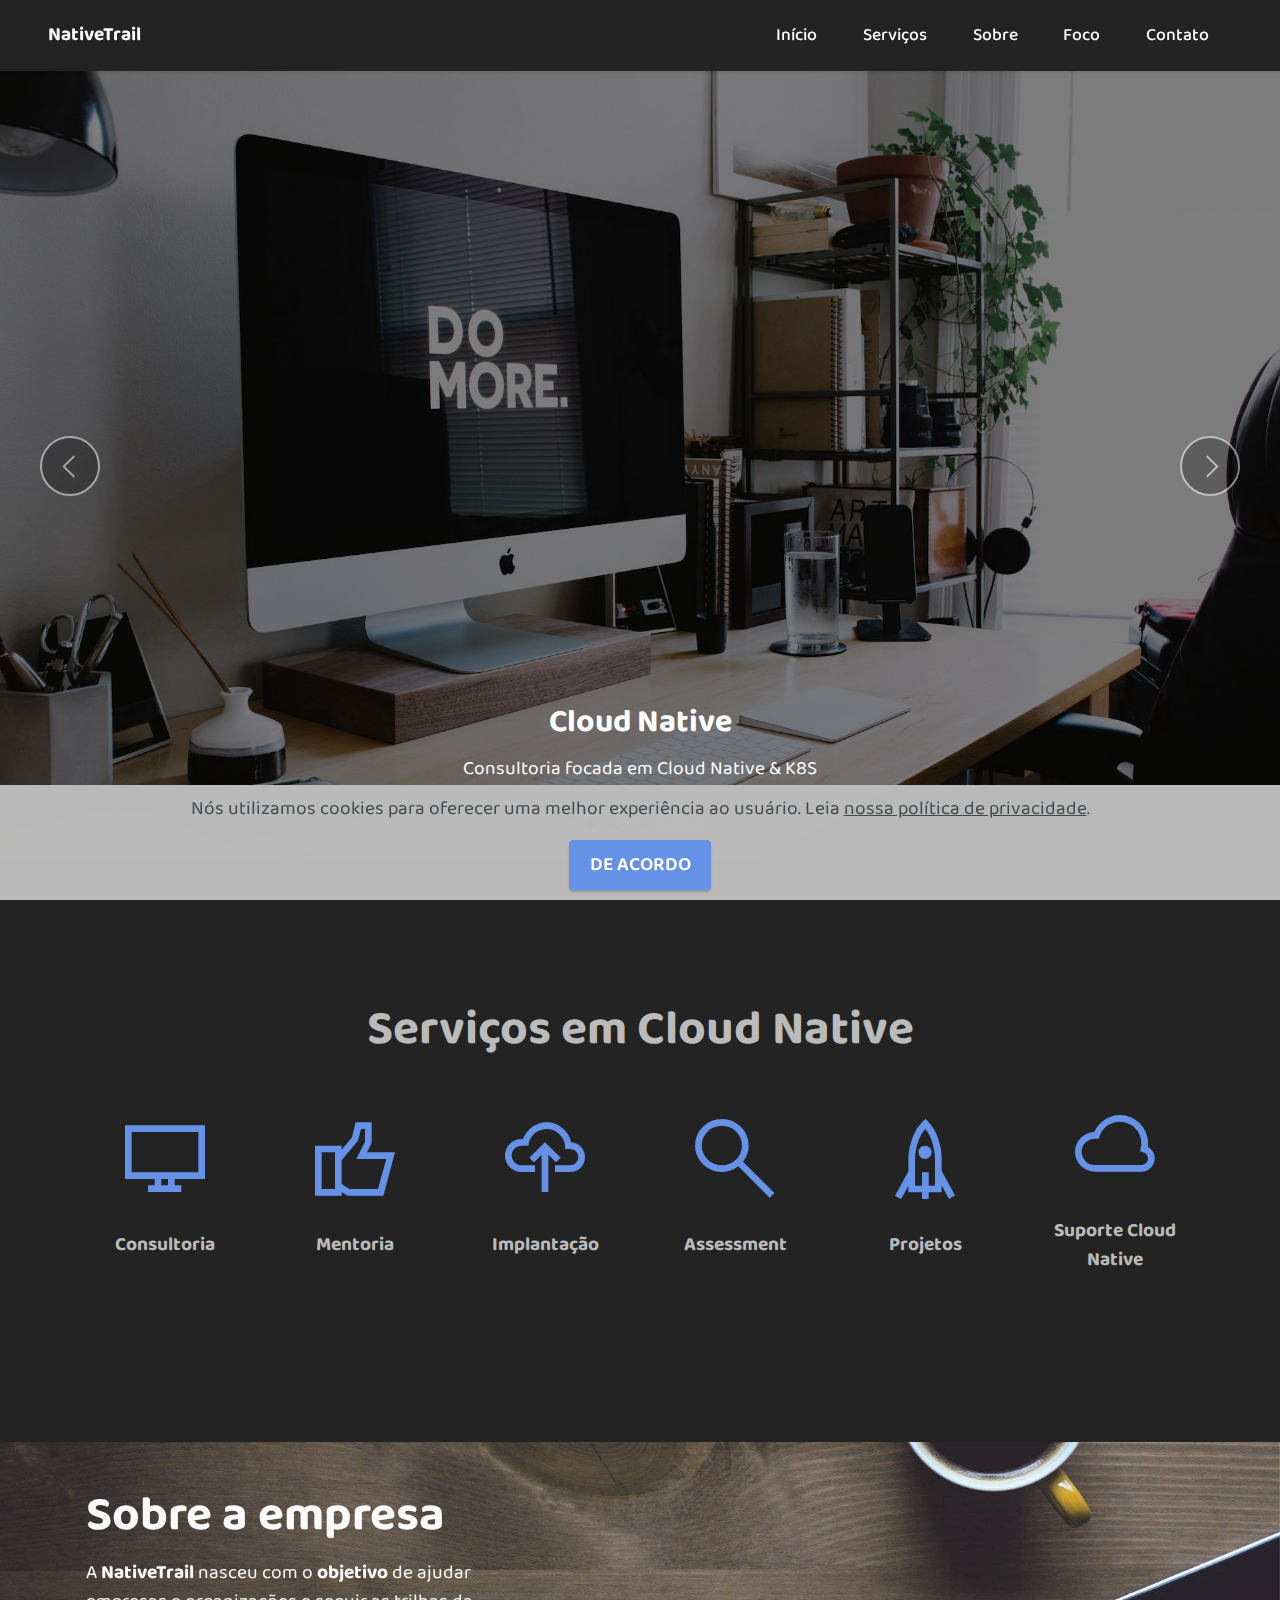
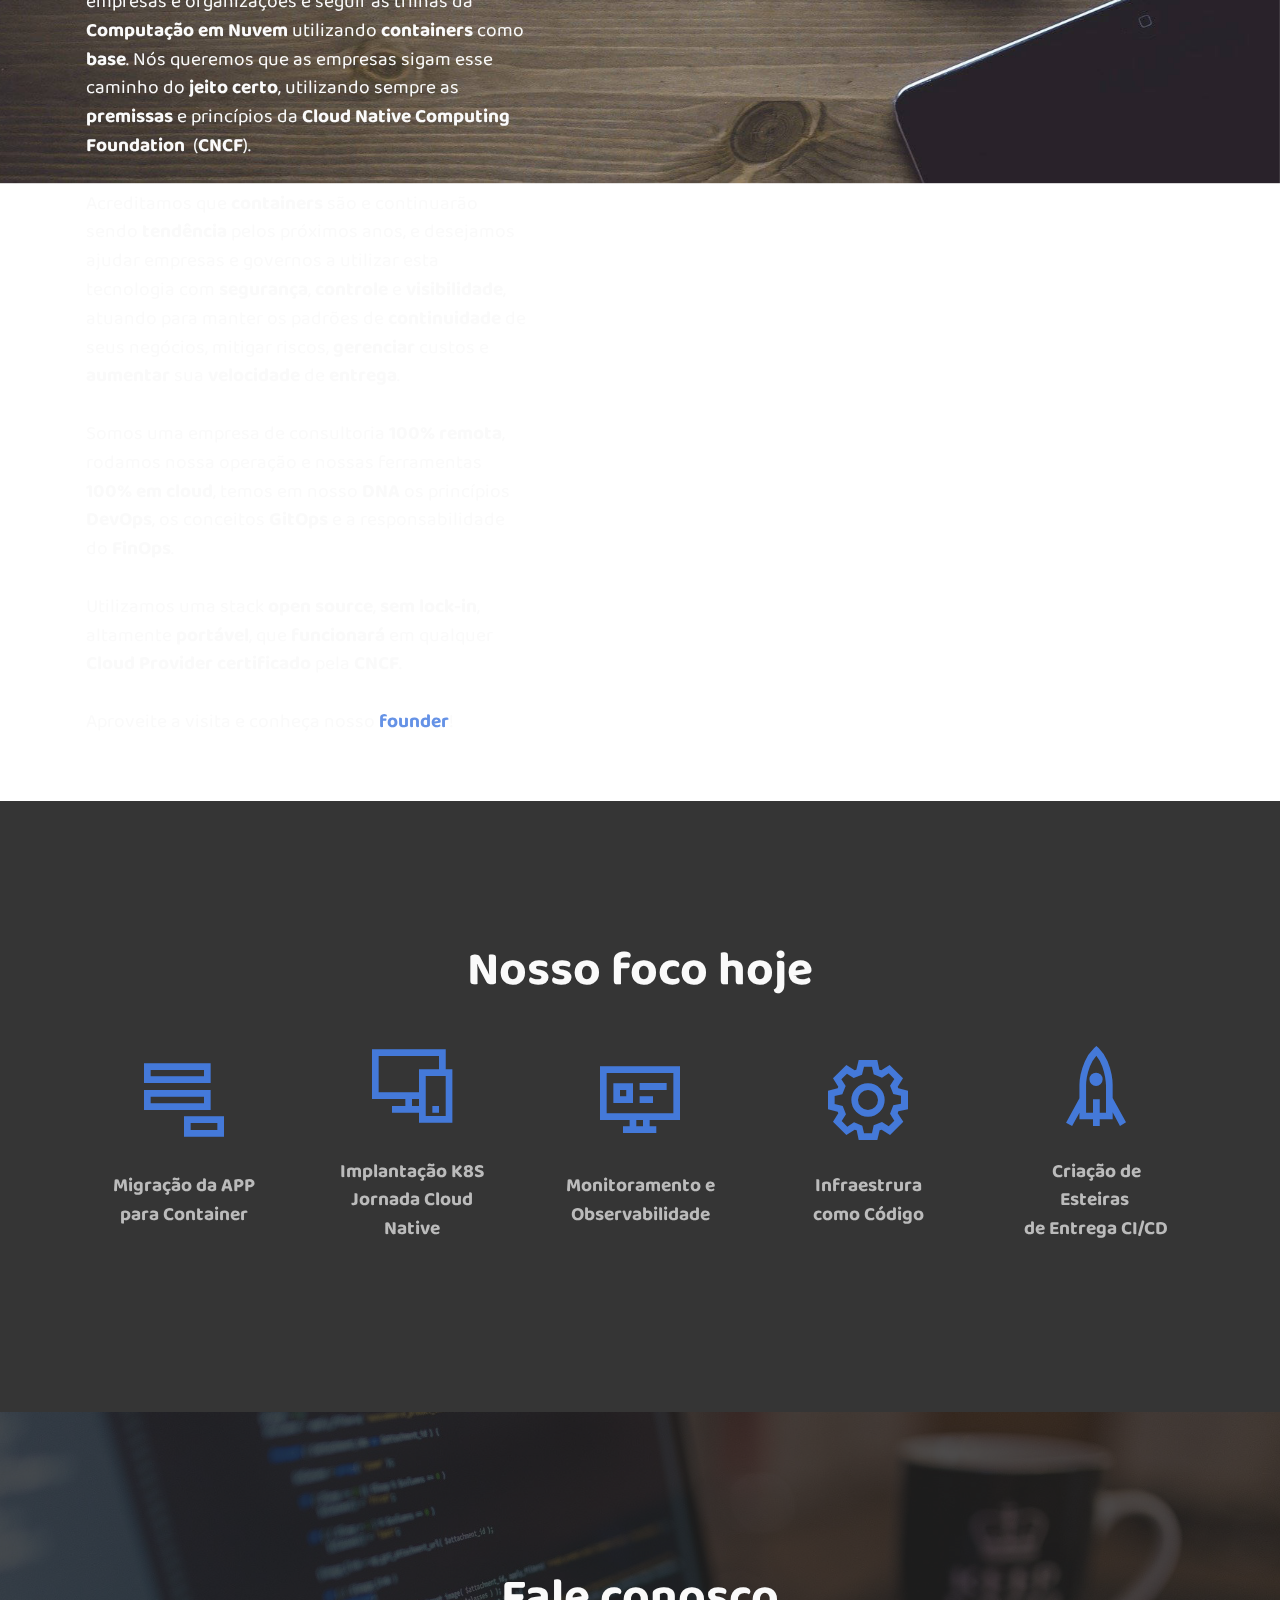
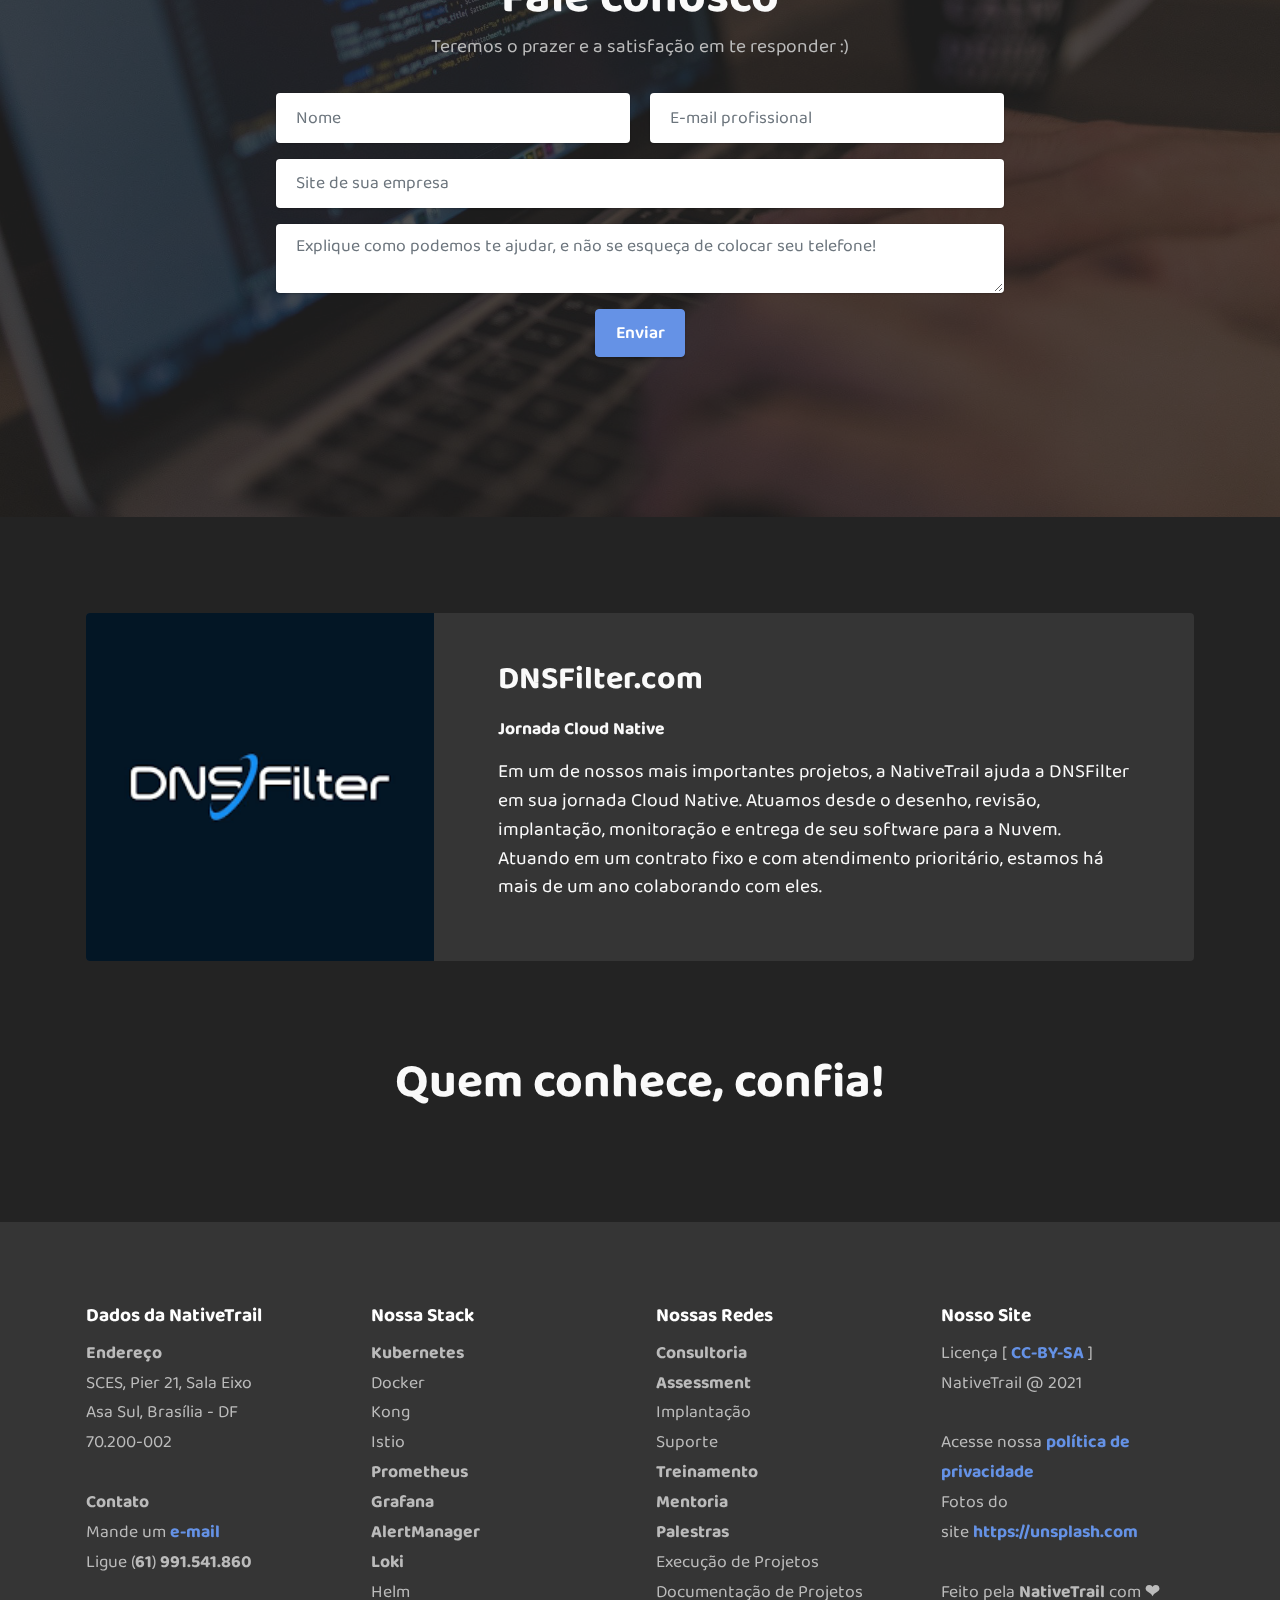
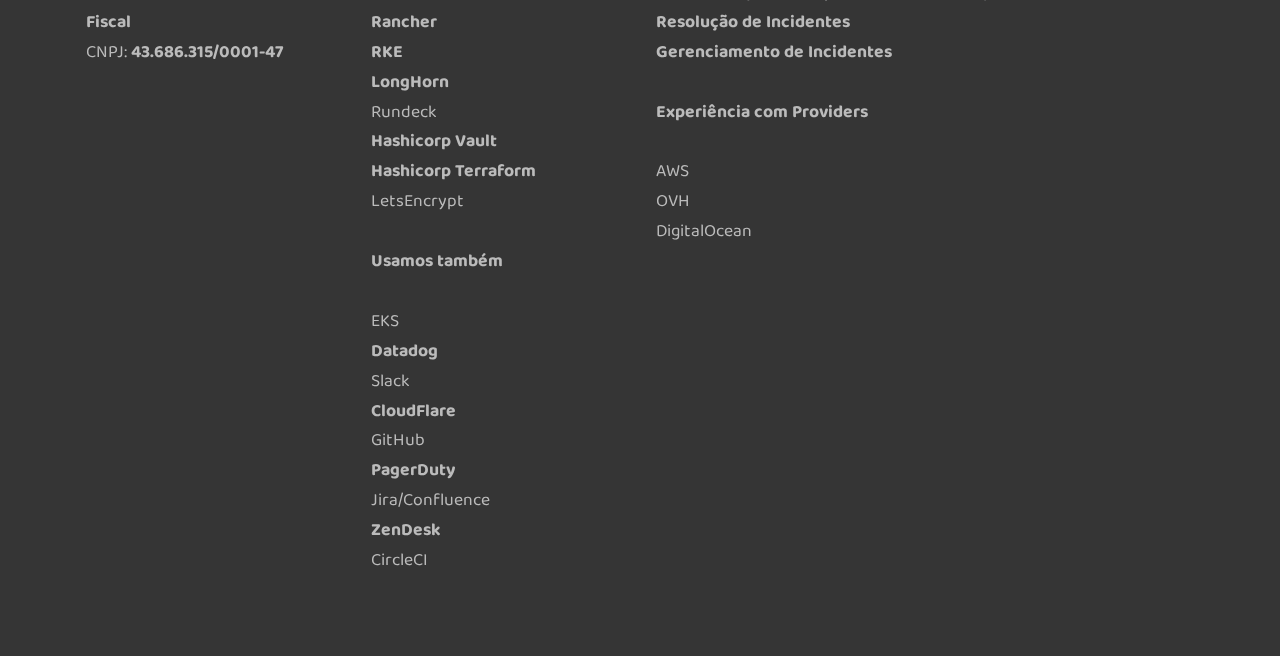
==== commit e4ad434a: "Update" ====
--- a/index.html
+++ b/index.html
@@ -80,9 +80,9 @@
 
 <section data-bs-version="5.1" class="slider1 cid-sJWRl3anMu" id="slider-topo">
     
-    <div class="carousel slide" id="tHRl0uJzNZ" data-interval="5000" data-bs-interval="5000">
+    <div class="carousel slide" id="tHRqHUwHIV" data-interval="5000" data-bs-interval="5000">
         <ol class="carousel-indicators">
-            <li data-slide-to="0" data-bs-slide-to="0" class="active" data-target="#tHRl0uJzNZ" data-bs-target="#tHRl0uJzNZ"></li><li data-slide-to="1" data-bs-slide-to="1" class="" data-target="#tHRl0uJzNZ" data-bs-target="#tHRl0uJzNZ"></li><li data-slide-to="2" data-bs-slide-to="2" class="" data-target="#tHRl0uJzNZ" data-bs-target="#tHRl0uJzNZ"></li><li data-slide-to="3" data-bs-slide-to="3" class="" data-target="#tHRl0uJzNZ" data-bs-target="#tHRl0uJzNZ"></li><li data-slide-to="4" data-bs-slide-to="4" class="" data-target="#tHRl0uJzNZ" data-bs-target="#tHRl0uJzNZ"></li>
+            <li data-slide-to="0" data-bs-slide-to="0" class="active" data-target="#tHRqHUwHIV" data-bs-target="#tHRqHUwHIV"></li><li data-slide-to="1" data-bs-slide-to="1" class="" data-target="#tHRqHUwHIV" data-bs-target="#tHRqHUwHIV"></li><li data-slide-to="2" data-bs-slide-to="2" class="" data-target="#tHRqHUwHIV" data-bs-target="#tHRqHUwHIV"></li><li data-slide-to="3" data-bs-slide-to="3" class="" data-target="#tHRqHUwHIV" data-bs-target="#tHRqHUwHIV"></li><li data-slide-to="4" data-bs-slide-to="4" class="" data-target="#tHRqHUwHIV" data-bs-target="#tHRqHUwHIV"></li>
             
             
         </ol>
@@ -141,11 +141,11 @@
             
             
         </div>
-        <a class="carousel-control carousel-control-prev" role="button" data-slide="prev" data-bs-slide="prev" href="#tHRl0uJzNZ">
+        <a class="carousel-control carousel-control-prev" role="button" data-slide="prev" data-bs-slide="prev" href="#tHRqHUwHIV">
             <span class="mobi-mbri mobi-mbri-arrow-prev" aria-hidden="true"></span>
             <span class="sr-only visually-hidden">Previous</span>
         </a>
-        <a class="carousel-control carousel-control-next" role="button" data-slide="next" data-bs-slide="next" href="#tHRl0uJzNZ">
+        <a class="carousel-control carousel-control-next" role="button" data-slide="next" data-bs-slide="next" href="#tHRqHUwHIV">
             <span class="mobi-mbri mobi-mbri-arrow-next" aria-hidden="true"></span>
             <span class="sr-only visually-hidden">Next</span>
         </a>
@@ -303,7 +303,7 @@
         </div>
         <div class="row justify-content-center mt-4">
             <div class="col-lg-8 mx-auto mbr-form" data-form-type="formoid">
-                <form action="https://mobirise.eu/" method="POST" class="mbr-form form-with-styler" data-form-title="Form Name"><input type="hidden" name="email" data-form-email="true" value="oTIFrAEPm+yeJxXXhlrz9F6iULacN+A9hirABydZbRoyFhtxtubwvT32wUyFzI/Y8/4mjP3GPu8s4RR4u5z18H0+rkKy6+cGI0K1BBC14sjDq9JbjFMOUwSCvf7g0KQO">
+                <form action="https://mobirise.eu/" method="POST" class="mbr-form form-with-styler" data-form-title="Form Name"><input type="hidden" name="email" data-form-email="true" value="nWE+owJh/PL1GatLsfsSCKiHF5sXyI2Dax6yIYA5zXrbVH1JqehNChCoacXa4uPMmSNcnvleLYxWg6d4V9wo+MsR4xTUJ/v+fLIxeqJAZuRM+sa+VnkDJtCfcsqaYnYv">
                     <div class="row">
                         <div hidden="hidden" data-form-alert="" class="alert alert-success col-12">Obrigado, vamos entrar em contato assim que possível.</div>
                         <div hidden="hidden" data-form-alert-danger="" class="alert alert-danger col-12">Oops...! some
@@ -327,6 +327,38 @@
                 </form>
             </div>
         </div>
+    </div>
+</section>
+
+<section data-bs-version="5.1" class="team2 cid-tHRq1KMBRF" xmlns="http://www.w3.org/1999/html" id="team2-1w">
+    
+
+    
+    
+    <div class="container">
+        <div class="card">
+            <div class="card-wrapper">
+                <div class="row align-items-center">
+                    <div class="col-12 col-md-4">
+                        <div class="image-wrapper">
+                            <img src="assets/images/dnsfilter-225x225.png" alt="Mobirise Website Builder">
+                        </div>
+                    </div>
+                    <div class="col-12 col-md">
+                        <div class="card-box">
+                            <h5 class="card-title mbr-fonts-style m-0 mb-3 display-5">
+                                <strong>DNSFilter.com</strong></h5>
+                            <h6 class="card-subtitle mbr-fonts-style mb-3 display-4">
+                                <strong>Jornada Cloud Native</strong></h6>
+                            <p class="mbr-text mbr-fonts-style display-7">Em um de nossos mais importantes projetos, a NativeTrail ajuda a DNSFilter em sua jornada Cloud Native. Atuamos desde o desenho, revisão, implantação, monitoração e entrega de seu software para a Nuvem. Atuando em um contrato fixo e com atendimento prioritário, estamos há mais de um ano colaborando com eles.</p>
+                            
+                        </div>
+                    </div>
+                </div>
+            </div>
+        </div>
+        
+        
     </div>
 </section>
 
--- a/assets/mobirise/css/mbr-additional.css
+++ b/assets/mobirise/css/mbr-additional.css
@@ -1246,10 +1246,88 @@
 .cid-sK8o05k5dT .mbr-section-subtitle {
   color: #bbbbbb;
 }
+.cid-tHRq1KMBRF {
+  padding-top: 6rem;
+  padding-bottom: 6rem;
+  background-color: #232323;
+}
+.cid-tHRq1KMBRF .mbr-fallback-image.disabled {
+  display: none;
+}
+.cid-tHRq1KMBRF .mbr-fallback-image {
+  display: block;
+  background-size: cover;
+  background-position: center center;
+  width: 100%;
+  height: 100%;
+  position: absolute;
+  top: 0;
+}
+.cid-tHRq1KMBRF .card:not(:nth-last-child(1)) {
+  margin-bottom: 2rem;
+}
+.cid-tHRq1KMBRF .card-wrapper {
+  background-color: #353535;
+  border-radius: 4px;
+}
+.cid-tHRq1KMBRF .image-wrapper img {
+  width: 100%;
+  object-fit: cover;
+}
+.cid-tHRq1KMBRF .social-row .soc-item {
+  display: inline-block;
+  text-align: center;
+  border-radius: 50%;
+  margin-right: 0.6rem;
+  margin-bottom: 1rem;
+  padding: 0.5rem;
+  border: 2px solid #6592e6;
+  transition: all 0.3s;
+}
+.cid-tHRq1KMBRF .social-row .soc-item .mbr-iconfont {
+  display: flex;
+  justify-content: center;
+  align-content: center;
+  color: #6592e6;
+  font-size: 1.5rem;
+  transition: all 0.3s;
+}
+.cid-tHRq1KMBRF .social-row .soc-item:hover {
+  background-color: #6592e6;
+}
+.cid-tHRq1KMBRF .social-row .soc-item:hover .mbr-iconfont {
+  color: #ffffff;
+}
+@media (max-width: 767px) {
+  .cid-tHRq1KMBRF .card-box {
+    padding: 1rem;
+  }
+}
+@media (min-width: 768px) {
+  .cid-tHRq1KMBRF .card-box {
+    padding-right: 2rem;
+  }
+}
+@media (min-width: 992px) {
+  .cid-tHRq1KMBRF .card-box {
+    padding-left: 2rem;
+    padding-right: 4rem;
+  }
+}
+.cid-tHRq1KMBRF .card-title {
+  color: #fafafa;
+}
+.cid-tHRq1KMBRF .mbr-text,
+.cid-tHRq1KMBRF .social-row {
+  color: #fafafa;
+}
+.cid-tHRq1KMBRF .card-subtitle {
+  color: #fafafa;
+}
 .cid-sMwxf6wAUk {
-  padding-top: 7rem;
+  padding-top: 0rem;
   padding-bottom: 5rem;
-  background-color: #353535;
+  background-color: #232323;
 }
 .cid-sMwxf6wAUk .mbr-section-title {
   color: #fafafa;
@@ -1260,7 +1338,7 @@
 .cid-sJWZSNRJy7 {
   padding-top: 5rem;
   padding-bottom: 5rem;
-  background-color: #232323;
+  background-color: #353535;
 }
 .cid-sJWZSNRJy7 .list {
   list-style: none;
@@ -1706,7 +1784,7 @@
 .cid-sJWZSNRJy7 {
   padding-top: 5rem;
   padding-bottom: 5rem;
-  background-color: #232323;
+  background-color: #353535;
 }
 .cid-sJWZSNRJy7 .list {
   list-style: none;
@@ -2103,7 +2181,7 @@
 .cid-sJWZSNRJy7 {
   padding-top: 5rem;
   padding-bottom: 5rem;
-  background-color: #232323;
+  background-color: #353535;
 }
 .cid-sJWZSNRJy7 .list {
   list-style: none;
--- a/assets/mobirise/css/mbr-additional.css
+++ b/assets/mobirise/css/mbr-additional.css
@@ -1246,10 +1246,88 @@
 .cid-sK8o05k5dT .mbr-section-subtitle {
   color: #bbbbbb;
 }
+.cid-tHRq1KMBRF {
+  padding-top: 6rem;
+  padding-bottom: 6rem;
+  background-color: #232323;
+}
+.cid-tHRq1KMBRF .mbr-fallback-image.disabled {
+  display: none;
+}
+.cid-tHRq1KMBRF .mbr-fallback-image {
+  display: block;
+  background-size: cover;
+  background-position: center center;
+  width: 100%;
+  height: 100%;
+  position: absolute;
+  top: 0;
+}
+.cid-tHRq1KMBRF .card:not(:nth-last-child(1)) {
+  margin-bottom: 2rem;
+}
+.cid-tHRq1KMBRF .card-wrapper {
+  background-color: #353535;
+  border-radius: 4px;
+}
+.cid-tHRq1KMBRF .image-wrapper img {
+  width: 100%;
+  object-fit: cover;
+}
+.cid-tHRq1KMBRF .social-row .soc-item {
+  display: inline-block;
+  text-align: center;
+  border-radius: 50%;
+  margin-right: 0.6rem;
+  margin-bottom: 1rem;
+  padding: 0.5rem;
+  border: 2px solid #6592e6;
+  transition: all 0.3s;
+}
+.cid-tHRq1KMBRF .social-row .soc-item .mbr-iconfont {
+  display: flex;
+  justify-content: center;
+  align-content: center;
+  color: #6592e6;
+  font-size: 1.5rem;
+  transition: all 0.3s;
+}
+.cid-tHRq1KMBRF .social-row .soc-item:hover {
+  background-color: #6592e6;
+}
+.cid-tHRq1KMBRF .social-row .soc-item:hover .mbr-iconfont {
+  color: #ffffff;
+}
+@media (max-width: 767px) {
+  .cid-tHRq1KMBRF .card-box {
+    padding: 1rem;
+  }
+}
+@media (min-width: 768px) {
+  .cid-tHRq1KMBRF .card-box {
+    padding-right: 2rem;
+  }
+}
+@media (min-width: 992px) {
+  .cid-tHRq1KMBRF .card-box {
+    padding-left: 2rem;
+    padding-right: 4rem;
+  }
+}
+.cid-tHRq1KMBRF .card-title {
+  color: #fafafa;
+}
+.cid-tHRq1KMBRF .mbr-text,
+.cid-tHRq1KMBRF .social-row {
+  color: #fafafa;
+}
+.cid-tHRq1KMBRF .card-subtitle {
+  color: #fafafa;
+}
 .cid-sMwxf6wAUk {
-  padding-top: 7rem;
+  padding-top: 0rem;
   padding-bottom: 5rem;
-  background-color: #353535;
+  background-color: #232323;
 }
 .cid-sMwxf6wAUk .mbr-section-title {
   color: #fafafa;
@@ -1260,7 +1338,7 @@
 .cid-sJWZSNRJy7 {
   padding-top: 5rem;
   padding-bottom: 5rem;
-  background-color: #232323;
+  background-color: #353535;
 }
 .cid-sJWZSNRJy7 .list {
   list-style: none;
@@ -1706,7 +1784,7 @@
 .cid-sJWZSNRJy7 {
   padding-top: 5rem;
   padding-bottom: 5rem;
-  background-color: #232323;
+  background-color: #353535;
 }
 .cid-sJWZSNRJy7 .list {
   list-style: none;
@@ -2103,7 +2181,7 @@
 .cid-sJWZSNRJy7 {
   padding-top: 5rem;
   padding-bottom: 5rem;
-  background-color: #232323;
+  background-color: #353535;
 }
 .cid-sJWZSNRJy7 .list {
   list-style: none;
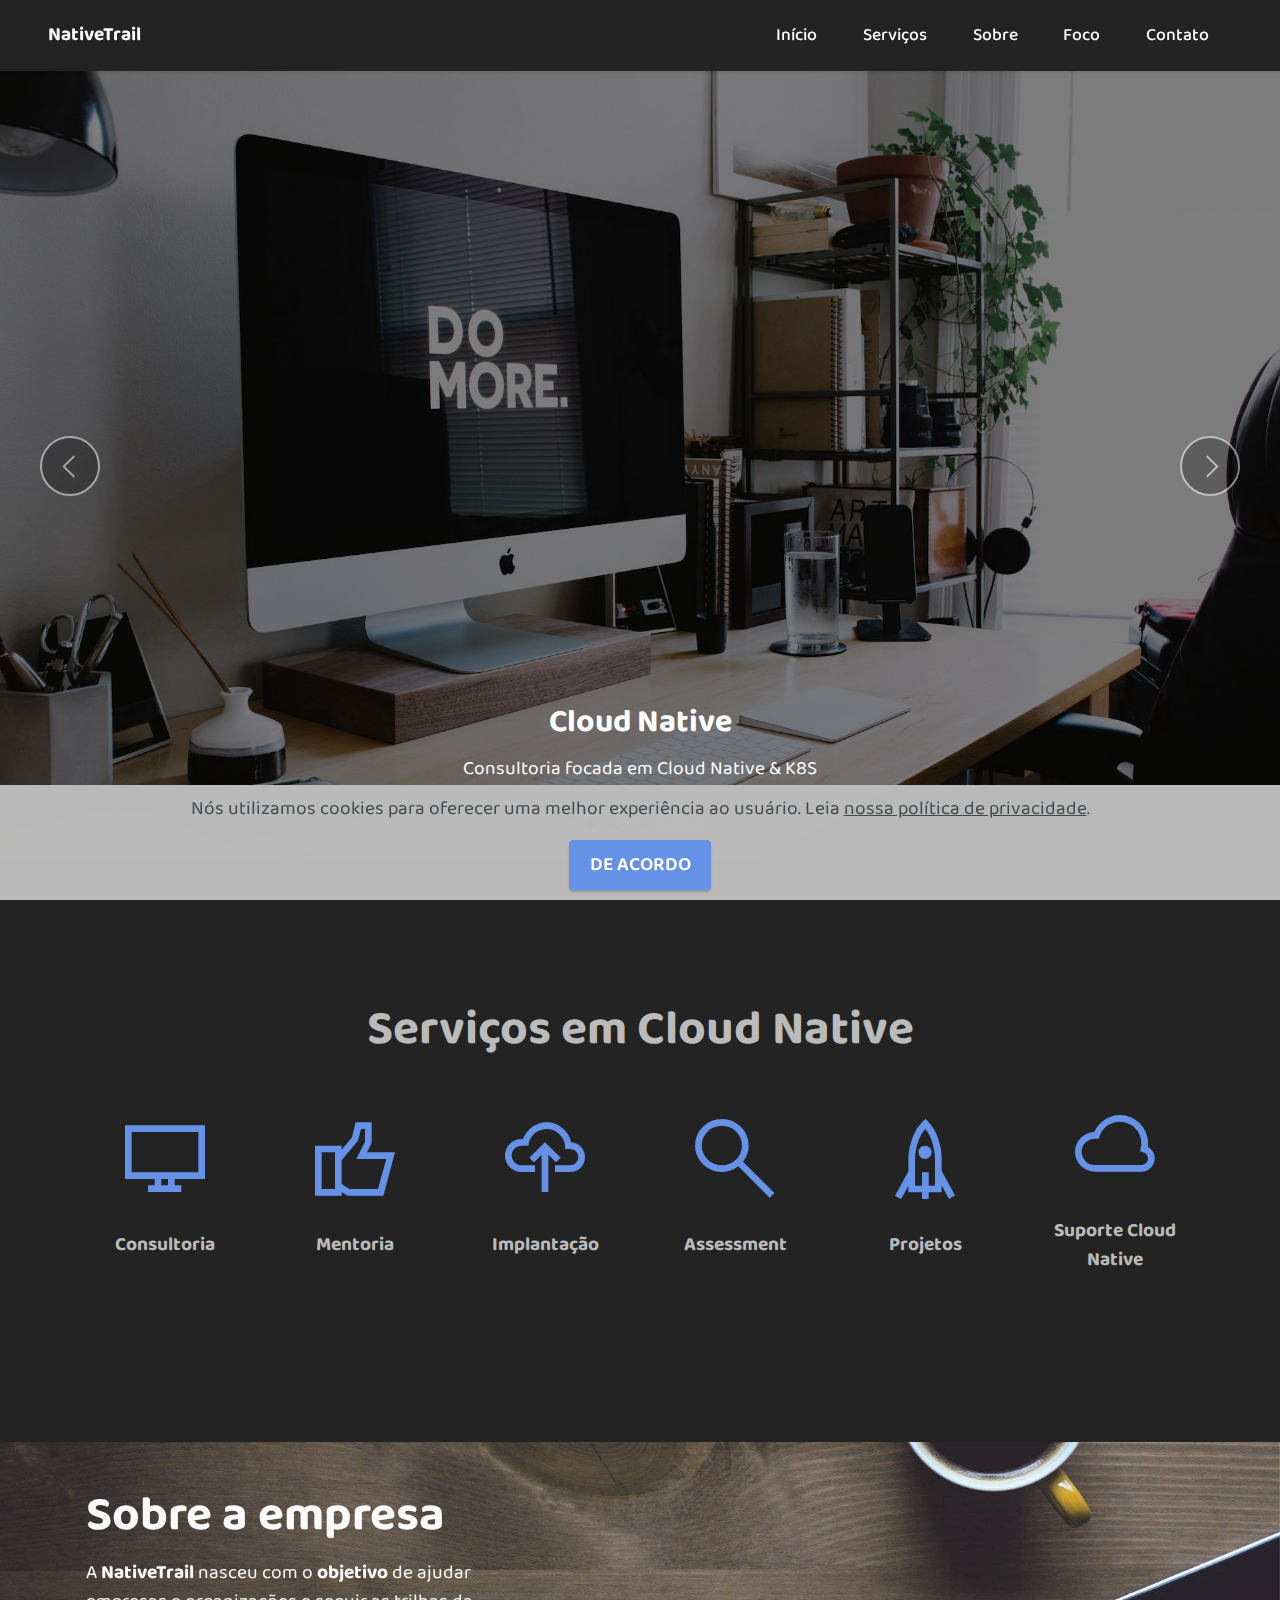
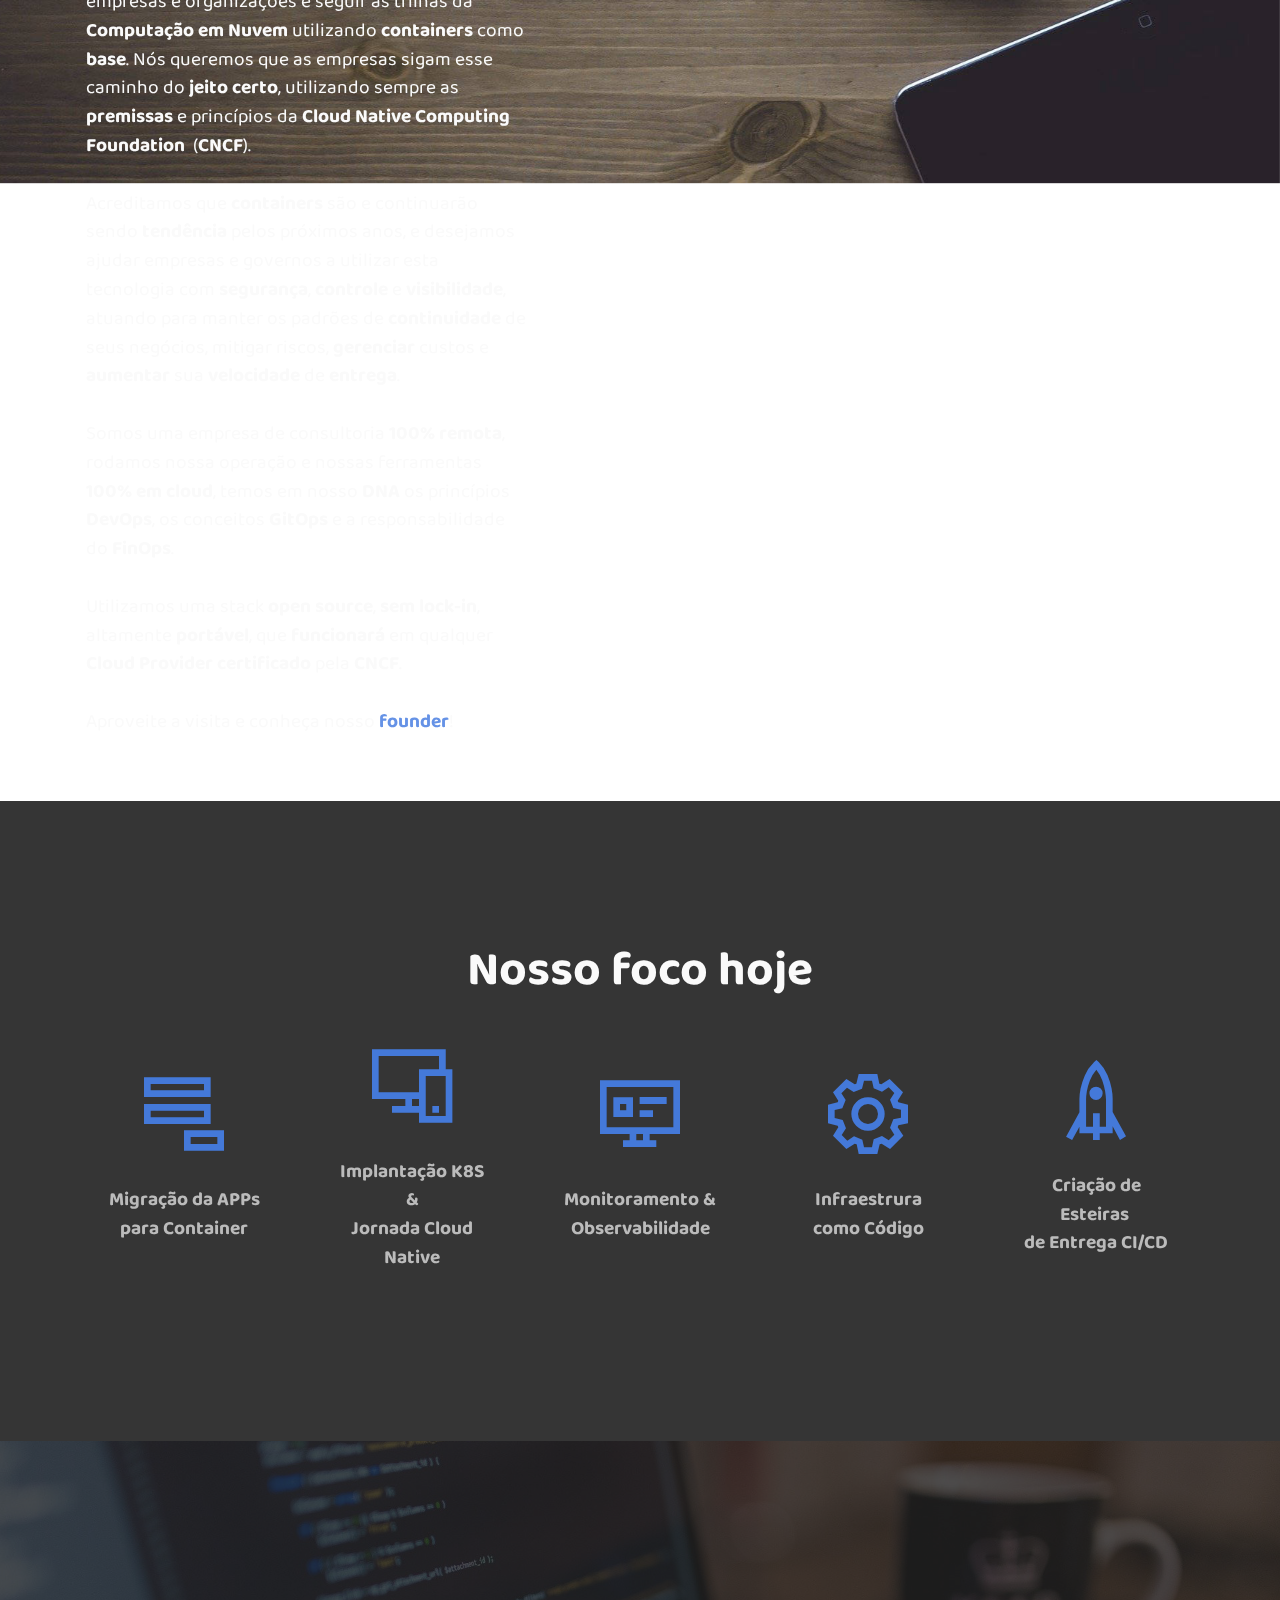
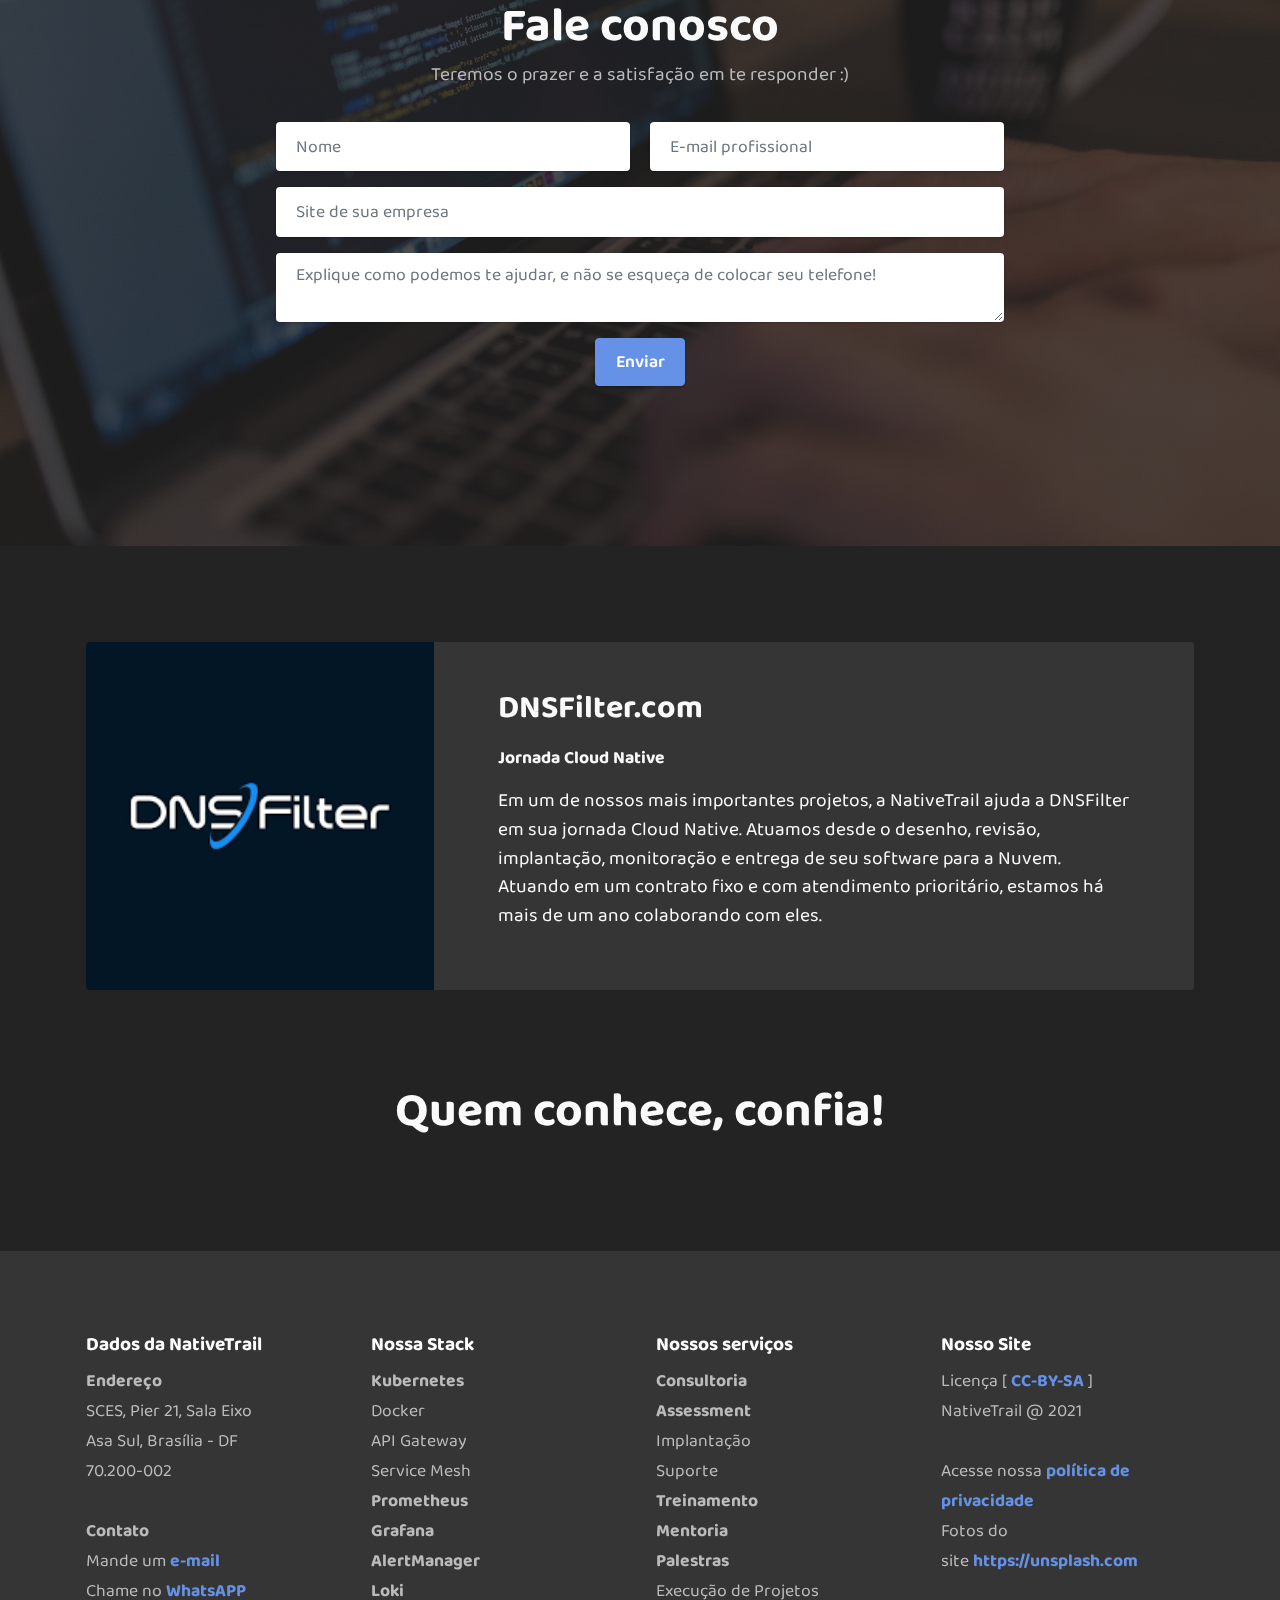
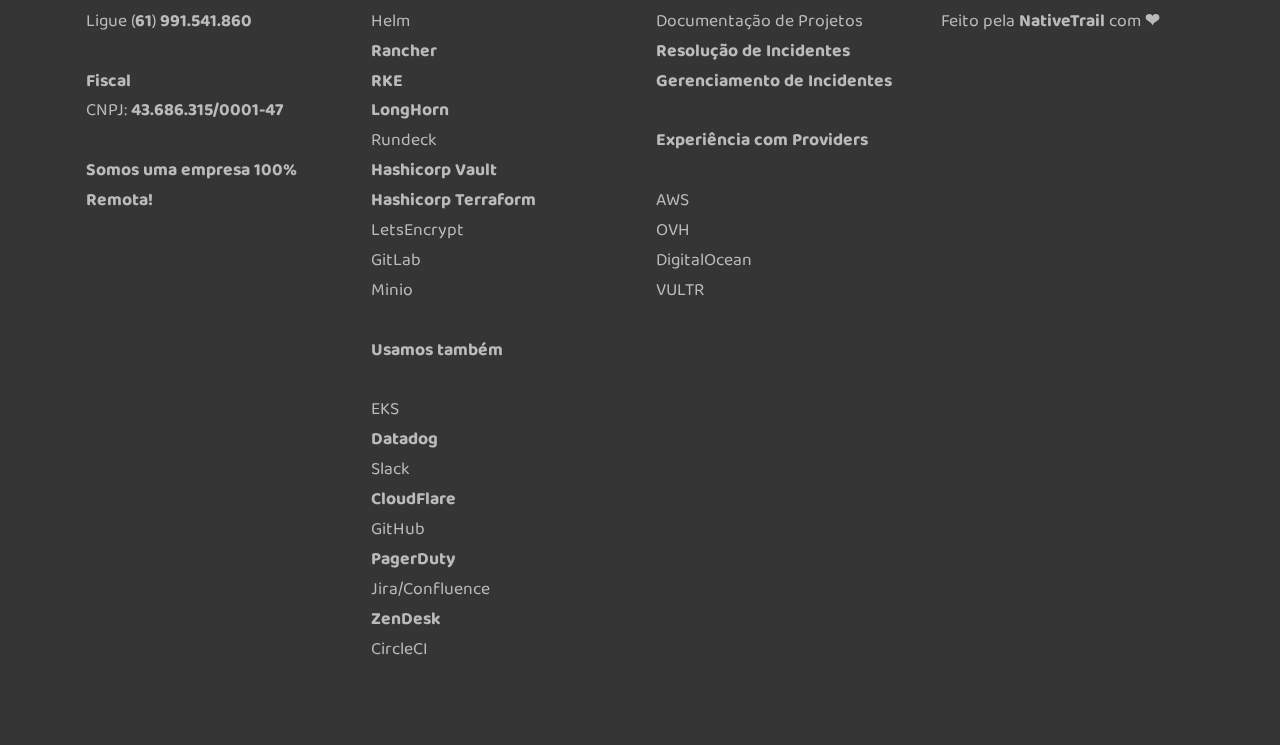
==== commit a9edb207: "Update" ====
--- a/index.html
+++ b/index.html
@@ -80,9 +80,9 @@
 
 <section data-bs-version="5.1" class="slider1 cid-sJWRl3anMu" id="slider-topo">
     
-    <div class="carousel slide" id="tHRqHUwHIV" data-interval="5000" data-bs-interval="5000">
+    <div class="carousel slide" id="tOmfrSmqlk" data-interval="5000" data-bs-interval="5000">
         <ol class="carousel-indicators">
-            <li data-slide-to="0" data-bs-slide-to="0" class="active" data-target="#tHRqHUwHIV" data-bs-target="#tHRqHUwHIV"></li><li data-slide-to="1" data-bs-slide-to="1" class="" data-target="#tHRqHUwHIV" data-bs-target="#tHRqHUwHIV"></li><li data-slide-to="2" data-bs-slide-to="2" class="" data-target="#tHRqHUwHIV" data-bs-target="#tHRqHUwHIV"></li><li data-slide-to="3" data-bs-slide-to="3" class="" data-target="#tHRqHUwHIV" data-bs-target="#tHRqHUwHIV"></li><li data-slide-to="4" data-bs-slide-to="4" class="" data-target="#tHRqHUwHIV" data-bs-target="#tHRqHUwHIV"></li>
+            <li data-slide-to="0" data-bs-slide-to="0" class="active" data-target="#tOmfrSmqlk" data-bs-target="#tOmfrSmqlk"></li><li data-slide-to="1" data-bs-slide-to="1" class="" data-target="#tOmfrSmqlk" data-bs-target="#tOmfrSmqlk"></li><li data-slide-to="2" data-bs-slide-to="2" class="" data-target="#tOmfrSmqlk" data-bs-target="#tOmfrSmqlk"></li><li data-slide-to="3" data-bs-slide-to="3" class="" data-target="#tOmfrSmqlk" data-bs-target="#tOmfrSmqlk"></li><li data-slide-to="4" data-bs-slide-to="4" class="" data-target="#tOmfrSmqlk" data-bs-target="#tOmfrSmqlk"></li>
             
             
         </ol>
@@ -141,11 +141,11 @@
             
             
         </div>
-        <a class="carousel-control carousel-control-prev" role="button" data-slide="prev" data-bs-slide="prev" href="#tHRqHUwHIV">
+        <a class="carousel-control carousel-control-prev" role="button" data-slide="prev" data-bs-slide="prev" href="#tOmfrSmqlk">
             <span class="mobi-mbri mobi-mbri-arrow-prev" aria-hidden="true"></span>
             <span class="sr-only visually-hidden">Previous</span>
         </a>
-        <a class="carousel-control carousel-control-next" role="button" data-slide="next" data-bs-slide="next" href="#tHRqHUwHIV">
+        <a class="carousel-control carousel-control-next" role="button" data-slide="next" data-bs-slide="next" href="#tOmfrSmqlk">
             <span class="mobi-mbri mobi-mbri-arrow-next" aria-hidden="true"></span>
             <span class="sr-only visually-hidden">Next</span>
         </a>
@@ -250,7 +250,7 @@
                     <div class="card-box align-center">
                         <span class="mbr-iconfont mobi-mbri-add-submenu mobi-mbri"></span>
                         <h4 class="card-title align-center mbr-black mbr-fonts-style display-7">
-                            <strong>Migração da APP</strong><br><strong>para Container</strong></h4>
+                            <strong>Migração da APPs</strong><br><strong>para Container</strong></h4>
                     </div>
                 </div>
             </div>
@@ -258,7 +258,7 @@
                 <div class="card-wrapper">
                     <div class="card-box align-center">
                         <span class="mbr-iconfont mobi-mbri-responsive-2 mobi-mbri"></span>
-                        <h4 class="card-title align-center mbr-black mbr-fonts-style display-7"><strong>Implantação K8S<br>Jornada Cloud Native</strong></h4>
+                        <h4 class="card-title align-center mbr-black mbr-fonts-style display-7"><strong>Implantação K8S &amp;<br>Jornada Cloud Native</strong></h4>
                     </div>
                 </div>
             </div>
@@ -267,7 +267,7 @@
                     <div class="card-box align-center">
                         <span class="mbr-iconfont mobi-mbri-sites mobi-mbri"></span>
                         <h4 class="card-title align-center mbr-black mbr-fonts-style display-7">
-                            <strong>Monitoramento e<br>Observabilidade</strong></h4>
+                            <strong>Monitoramento &amp;<br>Observabilidade</strong></h4>
                     </div>
                 </div>
             </div>
@@ -303,7 +303,7 @@
         </div>
         <div class="row justify-content-center mt-4">
             <div class="col-lg-8 mx-auto mbr-form" data-form-type="formoid">
-                <form action="https://mobirise.eu/" method="POST" class="mbr-form form-with-styler" data-form-title="Form Name"><input type="hidden" name="email" data-form-email="true" value="nWE+owJh/PL1GatLsfsSCKiHF5sXyI2Dax6yIYA5zXrbVH1JqehNChCoacXa4uPMmSNcnvleLYxWg6d4V9wo+MsR4xTUJ/v+fLIxeqJAZuRM+sa+VnkDJtCfcsqaYnYv">
+                <form action="https://mobirise.eu/" method="POST" class="mbr-form form-with-styler" data-form-title="Form Name"><input type="hidden" name="email" data-form-email="true" value="dXslBdug/k/P0JZqYg3Ex8Gb3AHrD+EPyF0AE0ZMvtoXi5T0DIIaHuWNTcWNZ7np0u4JL7CW9XJ4cm78cByDglxPp1bhWQmCE7XYchqB0nm3AYR/mpWl/iHQ9+Tyw/2D">
                     <div class="row">
                         <div hidden="hidden" data-form-alert="" class="alert alert-success col-12">Obrigado, vamos entrar em contato assim que possível.</div>
                         <div hidden="hidden" data-form-alert-danger="" class="alert alert-danger col-12">Oops...! some
@@ -386,20 +386,20 @@
                 <h5 class="mbr-section-subtitle mbr-fonts-style mb-2 display-7">
                     <strong>Dados da NativeTrail</strong></h5>
                 <ul class="list mbr-fonts-style display-4">
-                    <li class="mbr-text item-wrap"><strong>Endereço<br></strong>SCES, Pier 21, Sala Eixo<br>Asa Sul, Brasília - DF<br>70.200-002</li><li class="mbr-text item-wrap"><br></li><li class="mbr-text item-wrap"><strong>Contato</strong><br>Mande um <a href="mailto:contato@nativetrail.io" class="text-primary" style=""><strong>e-mail</strong></a></li><li class="mbr-text item-wrap">Ligue (<strong>61</strong>) <strong>991.541.860</strong></li><li class="mbr-text item-wrap"><br><strong>Fiscal</strong></li><li class="mbr-text item-wrap">CNPJ: <strong>43.686.315/0001-47</strong></li><li class="mbr-text item-wrap"><strong><b style=""><b><br></b><br></b></strong></li><br>
+                    <li class="mbr-text item-wrap"><strong>Endereço<br></strong>SCES, Pier 21, Sala Eixo<br>Asa Sul, Brasília - DF<br>70.200-002</li><li class="mbr-text item-wrap"><br></li><li class="mbr-text item-wrap"><strong>Contato</strong><br>Mande um <a href="mailto:contato@nativetrail.io" class="text-primary" style="font-weight: bold;">e-mail</a><br>Chame no <a href="https://api.whatsapp.com/send/?phone=%2B5561991541860&text&type=phone_number&app_absent=0" class="text-primary" target="_blank"><strong>WhatsAPP</strong></a></li><li class="mbr-text item-wrap">Ligue (<strong>61</strong>) <strong>991.541.860</strong></li><li class="mbr-text item-wrap"><br><strong>Fiscal</strong></li><li class="mbr-text item-wrap">CNPJ: <strong>43.686.315/0001-47<br><br>Somos uma empresa 100%<br>Remota!</strong></li><li class="mbr-text item-wrap"><strong><b style=""><b><br></b><br></b></strong></li><br>
                 </ul>
             </div>
             <div class="col-6 col-md-4 col-lg-3">
                 <h5 class="mbr-section-subtitle mbr-fonts-style mb-2 display-7">
                     <strong>Nossa Stack</strong></h5>
                 <ul class="list mbr-fonts-style display-4">
-                    <li class="mbr-text item-wrap"><strong>Kubernetes<br></strong>Docker<br>Kong<br>Istio<br><strong>Prometheus<br>Grafana<br>AlertManager<br>Loki</strong></li><li class="mbr-text item-wrap">Helm<br><strong>Rancher<br>RKE</strong></li><li class="mbr-text item-wrap"><strong>LongHorn</strong><br>Rundeck<br><strong>Hashicorp Vault<br>Hashicorp Terraform</strong><br>LetsEncrypt</li><li class="mbr-text item-wrap"><br><strong>Usamos também<br></strong><br>EKS<br><strong>Datadog</strong><br>Slack<br><strong>CloudFlare</strong><br>GitHub<br><strong>PagerDuty</strong></li><li class="mbr-text item-wrap">Jira/Confluence</li><li class="mbr-text item-wrap"><strong>ZenDesk</strong><br>CircleCI</li>
+                    <li class="mbr-text item-wrap"><strong>Kubernetes<br></strong>Docker<br>API Gateway</li><li class="mbr-text item-wrap">Service Mesh<br><strong>Prometheus<br>Grafana<br>AlertManager<br>Loki</strong></li><li class="mbr-text item-wrap">Helm<br><strong>Rancher<br>RKE</strong></li><li class="mbr-text item-wrap"><strong>LongHorn</strong><br>Rundeck<br><strong>Hashicorp Vault<br>Hashicorp Terraform</strong><br>LetsEncrypt<br>GitLab<br>Minio<br></li><li class="mbr-text item-wrap"><br><strong>Usamos também<br></strong><br>EKS<br><strong>Datadog</strong><br>Slack<br><strong>CloudFlare</strong><br>GitHub<br><strong>PagerDuty</strong></li><li class="mbr-text item-wrap">Jira/Confluence</li><li class="mbr-text item-wrap"><strong>ZenDesk</strong><br>CircleCI</li>
                 </ul>
             </div>
             <div class="col-6 col-md-4 col-lg-3">
-                <h5 class="mbr-section-subtitle mbr-fonts-style mb-2 display-7"><strong>Nossas Redes</strong></h5>
+                <h5 class="mbr-section-subtitle mbr-fonts-style mb-2 display-7"><strong>Nossos serviços</strong></h5>
                 <ul class="list mbr-fonts-style display-4">
-                    <li class="mbr-text item-wrap"><span style="font-size: 1.1rem;"><strong>Consultoria</strong><br></span><strong>Assessment</strong></li><li class="mbr-text item-wrap">Implantação<br>Suporte<br><strong>Treinamento<br>Mentoria<br>Palestras</strong></li><li class="mbr-text item-wrap">Execução de Projetos<br>Documentação de Projetos<br><strong>Resolução de Incidentes<br>Gerenciamento de Incidentes</strong><br><br><strong>Experiência com Providers</strong></li><li class="mbr-text item-wrap"><br>AWS<br>OVH<br>DigitalOcean<br><br><br><br><br><br><br><br></li>
+                    <li class="mbr-text item-wrap"><span style="font-size: 1.1rem;"><strong>Consultoria</strong><br></span><strong>Assessment</strong></li><li class="mbr-text item-wrap">Implantação<br>Suporte<br><strong>Treinamento<br>Mentoria<br>Palestras</strong></li><li class="mbr-text item-wrap">Execução de Projetos<br>Documentação de Projetos<br><strong>Resolução de Incidentes<br>Gerenciamento de Incidentes</strong><br><br><strong>Experiência com Providers</strong></li><li class="mbr-text item-wrap"><br>AWS<br>OVH<br>DigitalOcean<br>VULTR<br><br><br><br><br><br><br></li>
                 </ul>
             </div>
             <div class="col-6 col-md-4 col-lg-3">
